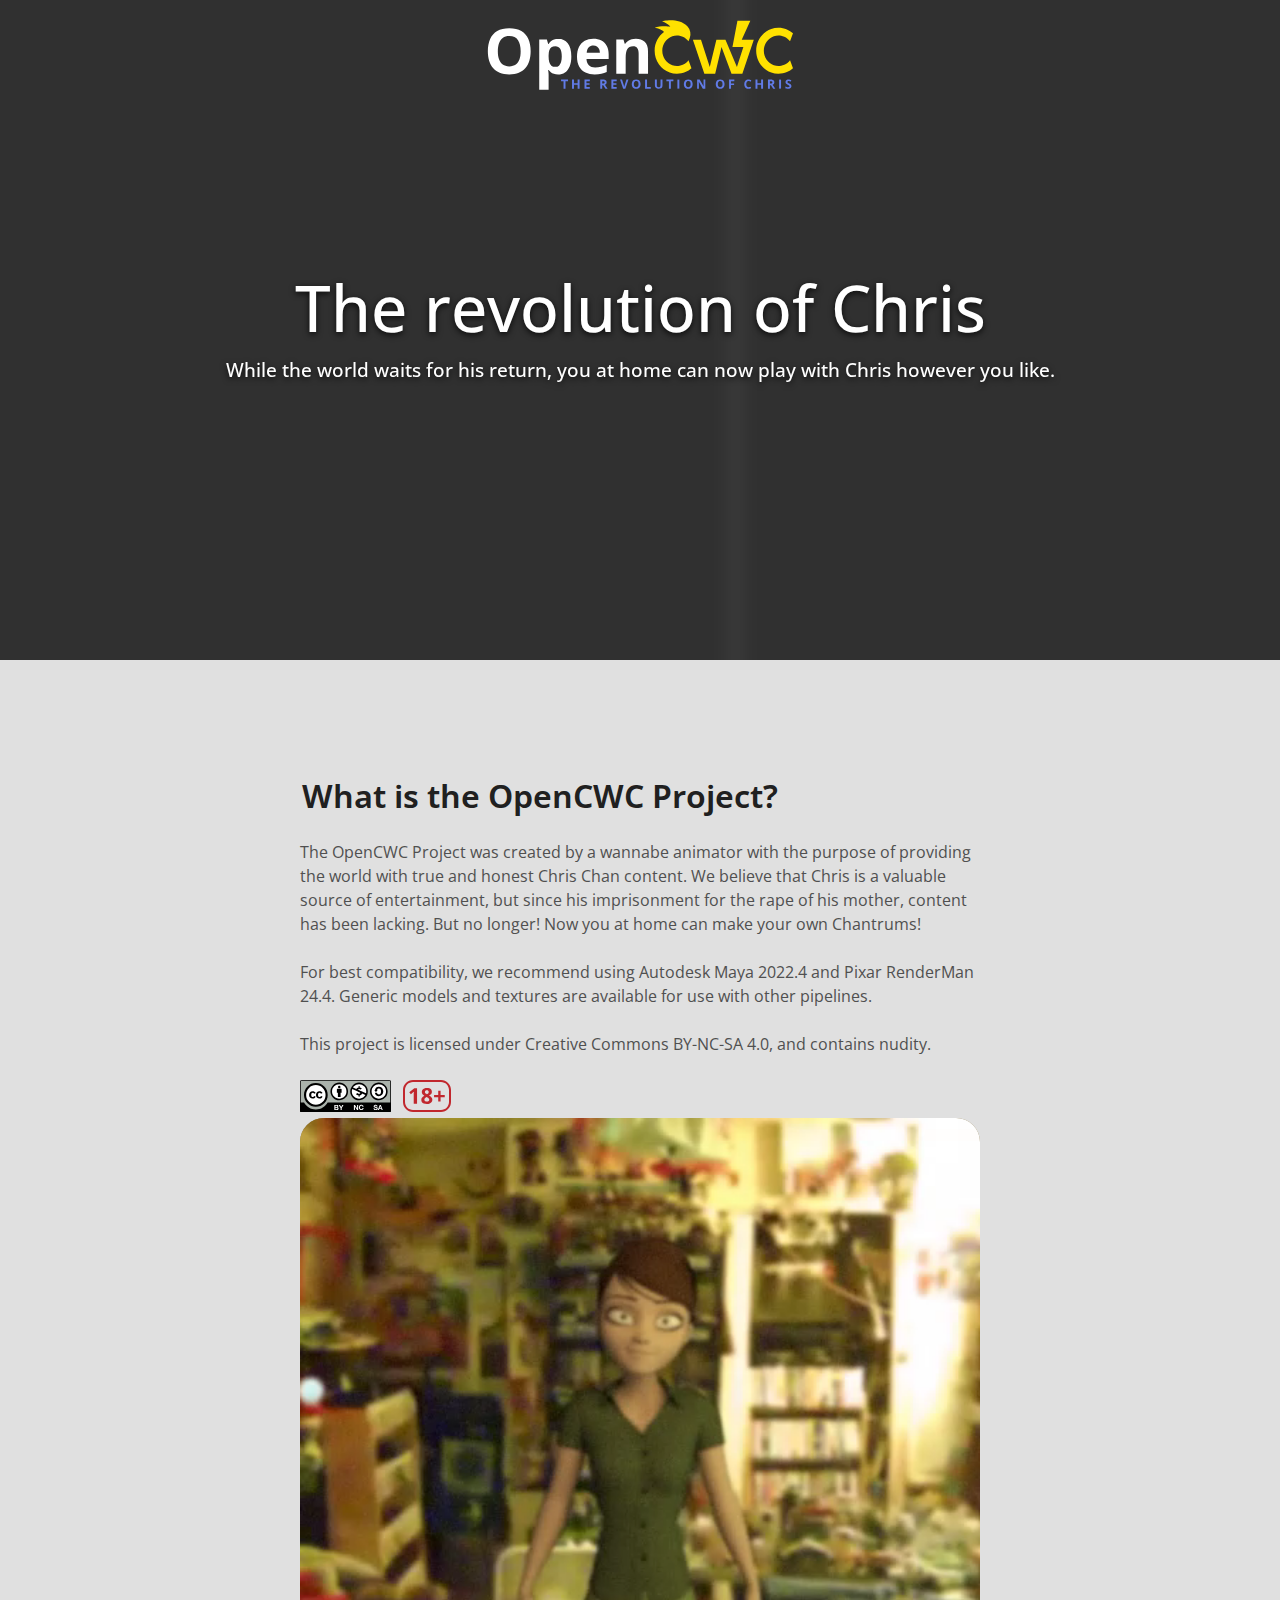
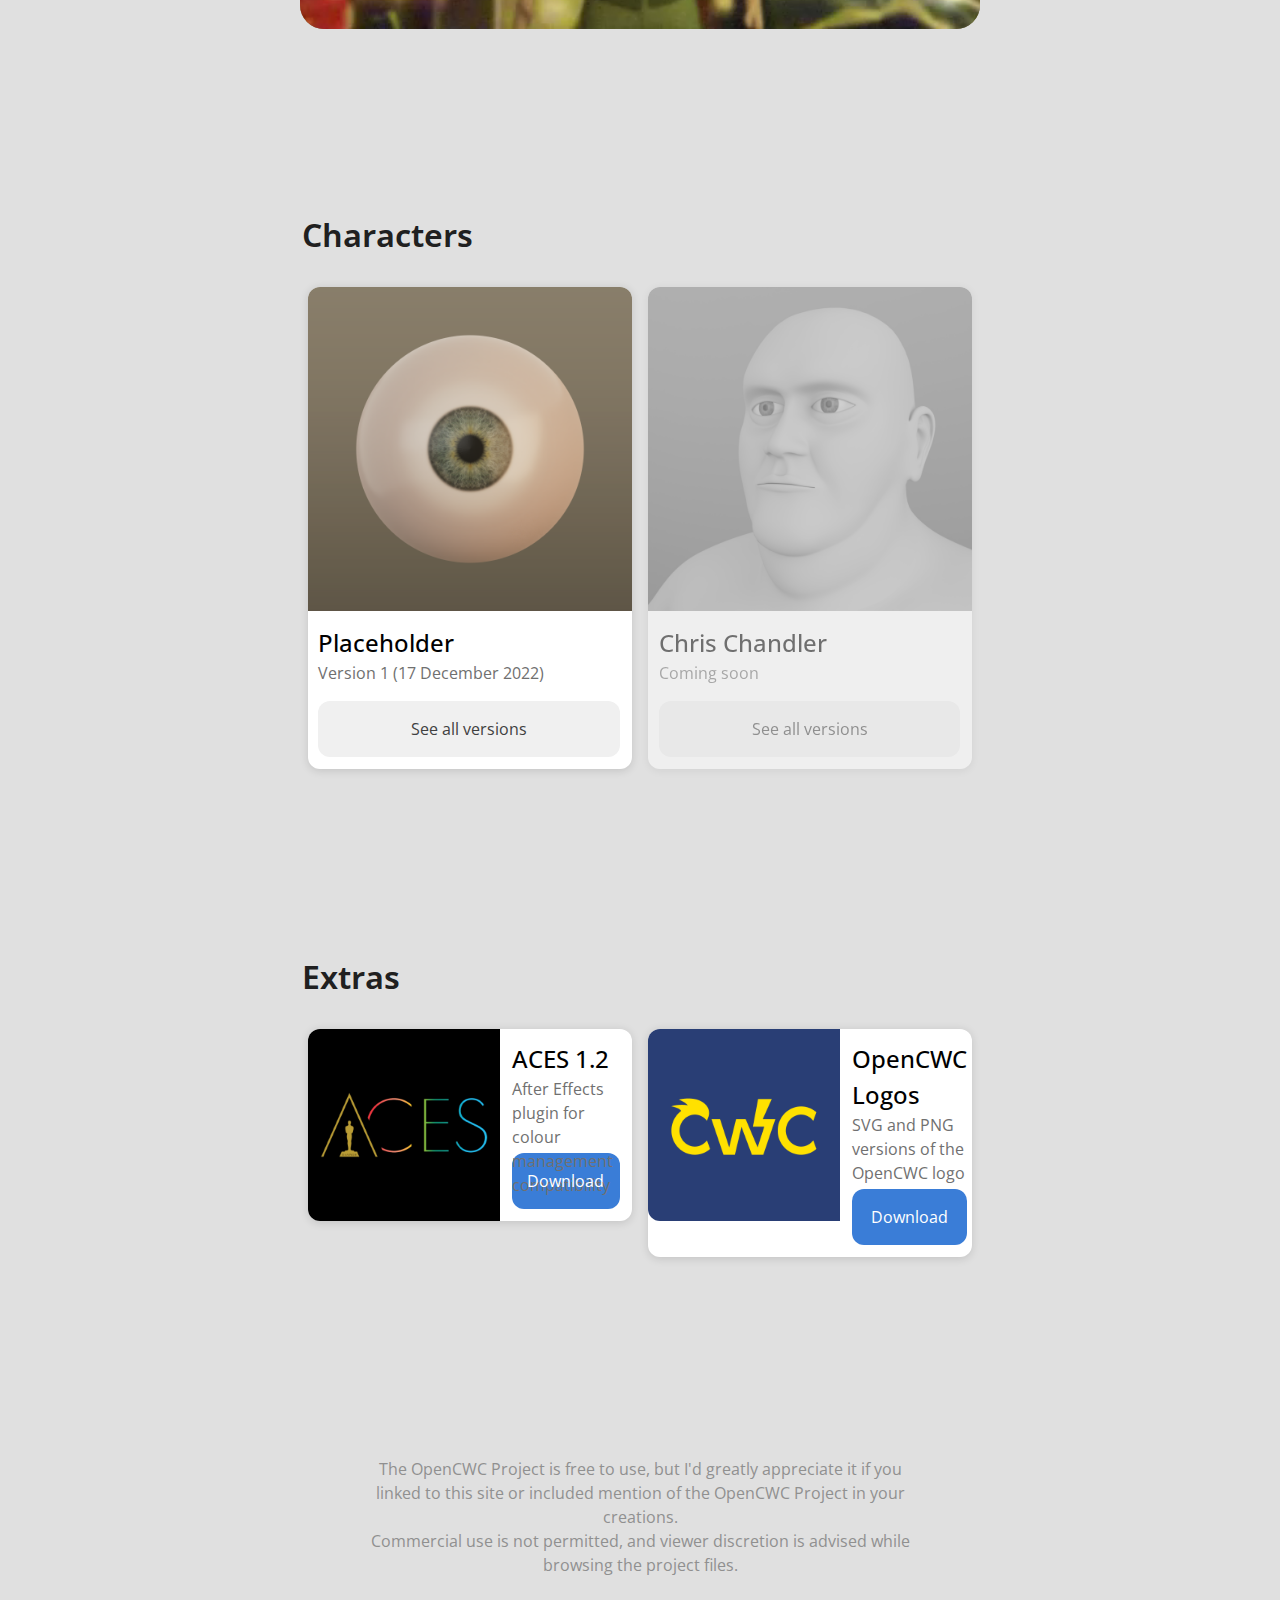
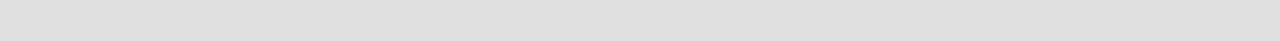
==== index.html @ cc160ec1 "update" ====
<!DOCTYPE html>
<html lang="en">
    <head>
	    <title>OpenCWC: The revolution of Chris</title>
	    <meta charset="utf-8">
	    <meta name="viewport" content="width=device-width, initial-scale=1">
		<link rel="stylesheet" href="styles2.css">
	    <link rel="stylesheet" href="modal.css">
	    <link rel="stylesheet" href="colors.css">
	    <link rel="stylesheet" href="display.css">
	    <script src="scripts.js"></script>
	    <link rel="preconnect" href="https://fonts.googleapis.com">
	    <link rel="preconnect" href="https://fonts.gstatic.com" crossorigin>
	    <link href="https://fonts.googleapis.com/css2?family=Open+Sans:wght@300;400;500;600;650;700&display=swap" rel="stylesheet">
		<link rel="icon" type="image/x-icon" href="favicon3.png">
    </head>
    <body onload="document.body.style.opacity='1', avatar.hidden=false">

		<section id="featureOverlay">
			<div class="topBar">
				<img src="images/logos/opencwc.svg"></img>
				<a class="topBar-link" href="docs/getting-started/introduction.html">
					<span class="topBar-link-text">Documentation</span>
				</a>
				<a class="topBar-socialMedia" href="https://twitter.com/OpenCWC" target="_blank" tabindex="-1">
					<img src="images/logos/twitter.svg"/>
				</a>
			</div>
			<div class="featureOverlay-introText">
				<h1 class="textColor-white" style="text-shadow: 0rem 0.1rem 0.4rem #000000d0;">
					The revolution of Chris
				</h1>
				<h2 class="textColor-white" style="text-shadow: 0rem 0.1rem 0.4rem #000000d0;">
					While the world waits for his return, you at home can now play with Chris however you like.
				</h2>
			</div>
		</section>

		<section id="featureContent">
			<img id="featureContent-video" src="images/banner.gif">
		</section>

		<section class="section">
			<div class="container">
				<h3 class="sectionHeading textColor-black">What is the OpenCWC Project?</h3>
	            <div class="row">
					<div class="column2-60">
						<span>The OpenCWC Project was created by a wannabe animator with the purpose of providing the world with true and honest Chris Chan content. We believe that Chris is a valuable source of entertainment, but since his imprisonment for the rape of his mother, content has been lacking. But no longer! Now you at home can make your own Chantrums!
						<br><br>
						For best compatibility, we recommend using Autodesk Maya 2022.4 and Pixar RenderMan 24.4. Generic models and textures are available for use with other pipelines.
						<br><br>
						This project is licensed under Creative Commons BY-NC-SA 4.0, and contains nudity.
						</span>
						<br><br>
						<img class="bodySVG" src="images/icons/cc.svg"/>
	                    <img class="bodySVG" src="images/icons/restricted.svg"/>
					</div>
					<div class="column2-40">
						<video class="bodyImage" style="background-color: #867446;" width="320" height="240" autoplay muted loop tabindex="-1">
							<source src="images/mery3.mp4" type="video/mp4">
						</video>
					</div>
	            </div>
	        </div>
	    </section>

		<section class="section">
			<div class="container">
				<h3 class="sectionHeading textColor-black">Characters</h3>
	            <div class="row">
					<div class="column4">
						<div class="characterCard">
							<img class="characterCard-image" src="images/characters/placeholder.png"/>
							<div class="characterCard-body">
								<span class="characterCard-title">Placeholder</span>
								<br>
								<span class="characterCard-subtitle">Version 1 (17 December 2022)</span>
								<div class="characterCard-buttonAll" data-bs-toggle="modal" data-bs-target="#modal0">
									<span style="color: #404040;">See all versions</span>
								</div>
							</div>
						</div>
					</div>
					<div class="column4">
						<div class="characterCard disabled greyscale">
							<img class="characterCard-image" src="images/characters/chris.png"/>
							<div class="characterCard-body">
								<span class="characterCard-title">Chris Chandler</span>
								<br>
								<span class="characterCard-subtitle">Coming soon</span>
								<div class="characterCard-buttonAll" data-bs-toggle="modal" data-bs-target="#modal1">
									<span style="color: #404040;">See all versions</span>
								</div>
							</div>
						</div>
					</div>
	            </div>
	        </div>
	    </section>

		<section class="section">
			<div class="container">
				<h3 class="sectionHeading textColor-black">Extras</h3>
	            <div class="row">
					<div class="column2">
						<div class="extraCard" style="margin-bottom: 16px; display: flex;">
							<img class="extraCard-image" src="images/aces.png"/>
							<div class="extraCard-body">
								<span class="extraCard-title">ACES 1.2</span>
								<br>
								<p class="extraCard-subtitle">After Effects plugin for colour management compatibility</p>
								<a href="files/aces.zip" tabindex="-1" style="margin-top: auto; margin-bottom: 0px;">
									<div class="extraCard-buttonDownload">
										<span style="color: #ffffff;">Download</span>
									</div>
								</a>
							</div>
						</div>
					</div>
					<div class="column2">
						<div class="extraCard" style="margin-bottom: 16px; display: flex;">
							<img class="extraCard-image" src="images/cwc.png"/>
							<div class="extraCard-body">
								<span class="extraCard-title">OpenCWC Logos</span>
								<br>
								<p class="extraCard-subtitle">SVG and PNG versions of the OpenCWC logo</p>
								<a href="files/opencwc-branding.zip" tabindex="-1" style="margin-top: auto; margin-bottom: 0px;">
									<div class="extraCard-buttonDownload">
										<span style="color: #ffffff;">Download</span>
									</div>
								</a>
							</div>
						</div>
			        </div>
				</div>
			</div>
	    </section>

		<section class="section">
			<div class="container" style="padding-left: 5rem; padding-right: 5rem; text-align: center;">
				<span class="textColor-grey">The OpenCWC Project is free to use, but I'd greatly appreciate it if you linked to this site or included mention of the OpenCWC Project in your creations.
				<br>
				Commercial use is not permitted, and viewer discretion is advised while browsing the project files.</span>
	        </div>
	    </section>

		<div id="modal0" class="portfolio-modal modal fade">
	        <div class="modal-dialog modal-xl">
	            <div class="modal-content">
	                <div class="modal-body text-center pb-5">
	                    <div class="modal-container" style="width: 100%; display: flex; padding: 0; margin: 0px;">
							<div class="modal-header">
								<div style="height: 5rem; display: flex; padding: 1rem;">
									<h3 class="textColor-black">Placeholder</h3>
									<!--
										<div style="display: flex; float: right; margin-left: 100%; margin-right: 0px;">
											<img src="images/icons/close.svg" style="height: 100%; padding: 0.33rem;">
										</div>
									-->
								</div>
							</div>
							<div class="modal-section">
								<div class="modal-version">
									<div style="display: flex;">
										<span class="modal-versionName">Version 1 (17 December 2022)</span>
										<a class="modal-versionDownload" href="files/placeholder-v1-maya.zip">
											<img class="modal-versionDownload-icon" src="images/icons/maya.svg">
											<span class="modal-versionDownload-text">MAYA</span>
										</a>
										<a class="modal-versionDownload" style="margin-left: 0px;" href="files/placeholder-v1-generic.zip">
											<img class="modal-versionDownload-icon" src="images/icons/objects.svg">
											<span class="modal-versionDownload-text">GENERIC</span>
										</a>
									</div>
									<p class="modal-versionChangelog">- Placeholder for testing purposes</p>
								</div>
	                        </div>
	                    </div>
	                </div>
	            </div>
	        </div>
	    </div>

		<div id="modal1" class="portfolio-modal modal fade">
	        <div class="modal-dialog modal-xl">
	            <div class="modal-content">
	                <div class="modal-body text-center pb-5">
	                    <div class="modal-container" style="width: 100%; display: flex; padding: 0; margin: 0px;">
							<div class="modal-header">
								<div style="height: 5rem; display: flex; padding: 1rem;">
									<h3 class="textColor-black">Chris Chandler</h3>
									<!--
										<div style="display: flex; float: right; margin-left: 100%; margin-right: 0px;">
											<img src="images/icons/close.svg" style="height: 100%; padding: 0.33rem;">
										</div>
									-->
								</div>
							</div>
							<div class="modal-section">
								<div class="modal-version">
									<div style="display: flex;">
										<span class="modal-versionName">Version 3 (24 February 2023)</span>
										<div class="modal-versionDownload">
											<img class="modal-versionDownload-icon" src="images/icons/maya.svg">
											<span class="modal-versionDownload-text">MAYA</span>
										</div>
										<div class="modal-versionDownload" style="margin-left: 0px;">
											<img class="modal-versionDownload-icon" src="images/icons/objects.svg">
											<span class="modal-versionDownload-text">GENERIC</span>
										</div>
									</div>
									<p class="modal-versionChangelog">- More detailed penis rigging</p>
									<p class="modal-versionChangelog">- Added normal map to head</p>
								</div>
								<div class="modal-version">
									<div style="display: flex;">
										<span class="modal-versionName">Version 2 (17 January 2023)</span>
										<div class="modal-versionDownload">
											<img class="modal-versionDownload-icon" src="images/icons/maya.svg">
											<span class="modal-versionDownload-text">MAYA</span>
										</div>
										<div class="modal-versionDownload" style="margin-left: 0px;">
											<img class="modal-versionDownload-icon" src="images/icons/objects.svg">
											<span class="modal-versionDownload-text">GENERIC</span>
										</div>
									</div>
									<p class="modal-versionChangelog">- Improved the appearance of XGen hair</p>
									<p class="modal-versionChangelog">- Added facial hair</p>
								</div>
								<div class="modal-version">
									<div style="display: flex;">
										<span class="modal-versionName">Version 1 (31 December 2022)</span>
										<div class="modal-versionDownload">
											<img class="modal-versionDownload-icon" src="images/icons/maya.svg">
											<span class="modal-versionDownload-text">MAYA</span>
										</div>
										<div class="modal-versionDownload" style="margin-left: 0px;">
											<img class="modal-versionDownload-icon" src="images/icons/objects.svg">
											<span class="modal-versionDownload-text">GENERIC</span>
										</div>
									</div>
									<p class="modal-versionChangelog">- Initial release</p>
								</div>
	                        </div>
	                    </div>
	                </div>
	            </div>
	        </div>
	    </div>

	    <!-- Bootstrap core JS-->
	    <script src="https://cdn.jsdelivr.net/npm/bootstrap@5.1.3/dist/js/bootstrap.bundle.min.js"></script>

    </body>
</html>
---- styles2.css ----
@charset "UTF-8";


/* ---------- Root elements ---------- */

html {
	scroll-behavior: smooth;
	overflow-x: hidden;
}

* {
    font-family: 'Open Sans', sans-serif;
    box-sizing: border-box;
}

body {
    opacity: 100%;
    margin: 0;
    min-width: 360px;
    background-color: #e0e0e0;
    font-family: var(--bs-font-sans-serif);
    font-size: 1rem;
    line-height: 1.5;
    -webkit-text-size-adjust: 100%;
    -webkit-tap-highlight-color: rgba(0, 0, 0, 0);
}

html {
	height: 100%;
	scroll-padding-top: calc(4.5rem - 1px);
}

a {
    color: inherit;
    text-decoration: none;
}

iframe {
	border: 0;
}

p {
	margin-top: 0;
	margin-bottom: 0;
}

img {
    user-select: none;
    pointer-events: none;
}

span {
	color: #505050;
}

h1 {
	margin: 0;
	font-size: 4em;
	font-weight: 500;
}

h2 {
	margin: 0;
	font-size: 1.2em;
	font-weight: 500;
}

h3 {
	margin: 0;
	font-size: 2em;
	font-weight: 650;
}

::selection {
    background: #cdba5760;
}

.container,
.container-fluid {
	width: 100%;
	padding-right: var(--bs-gutter-x, 0.75rem);
	padding-left: var(--bs-gutter-x, 0.75rem);
	margin-right: auto;
	margin-left: auto;
}

.row {
	--bs-gutter-x: 1.5rem;
	--bs-gutter-y: 0;
	display: flex;
	flex-wrap: wrap;
	margin-top: calc(var(--bs-gutter-y) * -1);
	margin-right: calc(var(--bs-gutter-x) * -.10);
	margin-left: calc(var(--bs-gutter-x) * -.10);
}


/* ---------- Colours ---------- */

.textColor-white {
	color: #ffffff;
}

.textColor-grey {
	color: #909090;
}

.textColor-darkGrey {
	color: #505050;
}

.textColor-black {
	color: #202020;
}

.bgColor-darkGrey {
	background-color: #303030;
}


/* ---------- Elements ---------- */

#featureOverlay {
	height: 110px;
	z-index: 10;
	top: 0px;
	display: flex;
	flex-direction: column;
}

.topBar {
	height: 110px;
	z-index: 10;
	display: flex;
}

.topBar-logo {
	height: 110px;
	z-index: 10;
	display: flex;
	transition: all 0.1s ease-out;
}

.topBar-link {
    height: 60px;
	margin: 25px;
	padding: 12px;
	line-height: 36px;
	border-radius: 1rem;
	background-color: #ffe10000;
    user-select: none;
	opacity: 0.5;
	margin-left: auto;
    transition: all 0.1s ease-out;
	display: flex;
}

.topBar-link-text {
	color: #ffffff;
	transition: all 0.1s ease-out;
}

.topBar-link:hover {
	opacity: 1;
	background-color: #ffe10040;
}

.topBar-socialMedia {
    width: 60px;
    height: 60px;
	margin: 25px;
	margin-left: 0px;
	padding: 12px;
	border-radius: 1rem;
	background-color: #ffe10000;
    user-select: none;
	opacity: 0.5;
    transition: all 0.1s ease-out;
	display: flex;
}

.topBar-socialMedia:hover {
	opacity: 1;
	background-color: #ffe10040;
}

.featureOverlay-introText {
	z-index: 10;
	margin-top: 150px;
	text-align: center;
	width: 100%;
	height: 640px;
}

#featureContent {
	width: 100vw;
	height: 550px;
	z-index: -1;
	position: sticky;
	top: 110px;
	display: flex;
	flex-direction: column;
}

#featureContent-video {
	width: 100vw;
	min-width: 150rem;
	align-self: center;
	height: 650px;
	position: absolute;
	overflow: hidden;
	filter: blur(8px);
	transform: scaleX(1.2) scaleY(1.5);
	background-color: #303030;
	background-attachment: fixed;
	background-repeat: no-repeat;
	background-size: cover;
}

.section {
	padding-top: 7rem;
	padding-bottom: 4rem;
	background-color: #e0e0e0;
}

.sectionHeading {
	margin-bottom: 1.25rem;
}

.bodySVG {
	height: 32px;
	margin-right: 8px;
}

.bodyImage {
	margin: 0;
	width: 100%;
	height: auto;
	border-radius: 1.5rem;
}

.characterCard {
	background-color: #ffffff;
	border-radius: 0.75rem;
	box-shadow: 0rem 0.1rem 0.5rem #00000020;
}

.characterCard-image {
	margin: 0;
	width: 100%;
	height: auto;
	border-radius: 0.75rem 0.75rem 0 0;
}

.characterCard-body {
	padding-top: 0.5rem;
	padding-bottom: 0.75rem;
	padding-left: 0.67rem;
	padding-right: 0.75rem;
}

.characterCard-title {
	font-size: 1.5rem;
	color: #000000;
	font-weight: 500;
}

.characterCard-subtitle {
	color: #707070;
	font-weight: 400;
}

.characterCard-buttonAll {
	height: 3.5rem;
	background-color: #f0f0f0;
	border-radius: 0.75rem;
	text-align: center;
	margin-top: 1rem;
	user-select: none;
	cursor: pointer;
	line-height: 3.5rem;
	color: #404040;
	transition: 0.1s ease-out;
}

.characterCard-buttonAll:hover {
	background-color: #cdd8e7;
}

.characterCard-buttonLatest {
	height: 3.5rem;
	background-color: #3a7dd7;
	border-radius: 0.75rem;
	text-align: center;
	user-select: none;
	cursor: pointer;
	line-height: 3.5rem;
	color: #ffffff;
	transition: 0.1s ease-out;
}

.characterCard-buttonLatest:hover {
	background-color: #3068b0;
}















.extraCard {
	background-color: #ffffff;
	border-radius: 0.75rem;
	box-shadow: 0rem 0.1rem 0.5rem #00000020;
}

.extraCard-image {
	margin: 0;
	height: 12rem;
	border-radius: 0.75rem 0 0 0.75rem;
}

.extraCard-body {
	width: 100%;
	padding: 12px;
}

.extraCard-title {
	font-size: 1.5rem;
	color: #000000;
	font-weight: 500;
}

.extraCard-subtitle {
	height: 4.75rem;
	color: #707070;
	font-weight: 400;
	margin-bottom: auto;
}

.extraCard-buttonDownload {
	height: 3.5rem;
	background-color: #3a7dd7;
	border-radius: 0.75rem;
	margin-top: auto;
	margin-bottom: 0px;
	text-align: center;
	user-select: none;
	cursor: pointer;
	line-height: 3.5rem;
	color: #ffffff;
	transition: 0.1s ease-out;
}

.extraCard-buttonDownload:hover {
	background-color: #3068b0;
}











.readingCard {
	display: flex;
	background-color: #ffffff;
	border-radius: 0.75rem;
	box-shadow: 0rem 0.1rem 0.5rem #00000020;
	transition: 0.1s ease-out;
}

.readingCard:hover {
	background-color: #f2f5ff;
}

.readingCard-body {
	width: 100%;
	padding: 12px;
}

.readingCard-title {
	font-size: 1.5rem;
	color: #000000;
	font-weight: 500;
}

.readingCard-subtitle {
	height: 4.75rem;
	color: #707070;
	font-weight: 400;
	margin-bottom: auto;
}

.readingCard-icon {
	margin-top: 3.5rem;
	margin-bottom: 3.5rem;
	height: 5rem;
}











.column2 {
	padding: 8px;
}

.column3 {
	padding: 8px;
}

.column4 {
	padding: 8px;
}

.disabled {
	opacity: 50%;
	pointer-events: none;
	user-select: none;
}

.greyscale {
	filter: saturate(0);
}


/* ---------- Modal ---------- */

.modal-header {
	background-color: #e0e0e0;
	border-radius: 1rem 1rem 0 0;
	display: flex;
	width: 100%;
	height: 5rem;
}

.modal-section {
	background-color: #f0f0f0;
	border-radius: 0 0 1rem 1rem;
	padding: 1rem;
	width: 100%;
}

.modal-version {
	margin-bottom: 2rem;
}

.modal-versionName {
	height: 44px;
	line-height: 44px;
	font-size: 1.25rem;
	color: #000000;
	font-weight: 500;
}

.modal-versionDownload {
	height: 44px;
	padding: 10px 18px 10px 18px;
	margin-left: auto;
	border-radius: 0.5rem;
	transition: all 0.1s ease-out;
	user-select: none;
	cursor: pointer;
	display: flex;
}

.modal-versionDownload:hover {
	background-color: #3470c130;
}

.modal-versionDownload-icon {
	height: 24px;
}

.modal-versionDownload-text {
	color: #3470c1;
	margin-left: 6px;
	font-size: 1.1rem;
	line-height: 24px;
	font-weight: 600;
	padding: auto;
}

.modal-versionChangelog {
	color: #707070;
	font-weight: 400;
	margin-left: 14px;
}





























#topBar {
	height: 110px;
	z-index: 10;
	top: 0px;
	display: flex;
	flex-direction: column;
}

.doc-logo {
	height: 110px;
	z-index: 10;
	display: flex;
	transition: all 0.1s ease-out;
}

.doc-logo:hover {
	background-color: #e3e9ff;
}

.doc-navigation {
	width: 30rem;
	height: 100vh;
	overflow: scroll;
}

.doc-navigation-category {
	font-weight: 500;
	padding: 8px;
	padding-left: 16px;
	padding-right: 16px;
	font-size: 1.4rem;
	margin-top: 24px;
	user-select: none;
}

.doc-navigation-category-divider {
	background-color: #a0a0a0;
	height: 1px;
}

.doc-navigation-page {
	padding: 8px;
	padding-left: 20px;
	margin-left: 12px;
	margin-right: 12px;
	margin-bottom: 2px;
	font-size: 1.2rem;
	border-radius: 0.5rem;
	cursor: pointer;
	user-select: none;
	transition: all 0.1s ease-out;
}

.doc-navigation-page:hover {
	background-color: #e3e9ff;
}

.doc-navigation-pageActive {
	font-weight: 650;
	color: #f00;
	padding: 8px;
	padding-left: 20px;
	margin-left: 12px;
	margin-right: 12px;
	margin-bottom: 2px;
	font-size: 1.2rem;
	border-radius: 0.5rem;
	user-select: none;
}

.doc-content {
	width: calc(100vw - 30rem);
	height: 100vh;
	overflow: scroll;
}

.doc-content-section {
	padding-top: 8rem;
	background-color: #e0e0e0;
}

.doc-content-header1 {
	font-size: 3rem;
	font-weight: 500;
	color: #202020;
}

.doc-content-header2 {
	font-size: 2rem;
	font-weight: 500;
	margin-bottom: 1rem;
	color: #202020;
}

.doc-content-image {
	margin: 0;
	width: 100%;
	height: auto;
	border-radius: 0.75rem;
}
---- modal.css ----
@charset "UTF-8";

.portfolio-modal .btn-close {
	font-size: 2rem;
}

.portfolio-modal .portfolio-modal-title {
	font-size: 2.25rem;
}

.modal {
	position: fixed;
	top: 0;
	left: 0;
	z-index: 1000;
	display: none;
	width: 100%;
	height: 100%;
	overflow-x: hidden;
	overflow-y: auto;
	outline: 0;
}

.modal-dialog {
	position: relative;
	display: inline-block;
	max-width: 1200px;
	margin-top: 3rem;
	margin-bottom: 3rem;
	margin-left: calc(50vw - 600px);
	margin-right: 1rem;
}

.modal.show .modal-dialog {
	transform: none;
}

.modal.modal-static .modal-dialog {
	transform: scale(1.02);
}

.modal-dialog-scrollable {
	height: calc(100% - 1rem);
}

.modal-dialog-scrollable .modal-content {
	max-height: 100%;
	overflow: hidden;
}

.modal-dialog-scrollable .modal-body {
	overflow-y: auto;
}

.modal-dialog-centered {
	display: flex;
	align-items: center;
	min-height: calc(100% - 1rem);
}

.modal-content {
	position: relative;
	display: flex;
	flex-direction: column;
	min-height: calc(100vh - 6rem);;
	width: 100%;
	background-color: #f0f0f0;
	background-clip: padding-box;
	border-radius: 1rem;
	box-shadow: 0rem 0.2rem 1rem #00000040;
	outline: 0;
}

.modal-backdrop {
	position: fixed;
	top: 0;
	left: 0;
	z-index: 900;
	width: 100vw;
	height: 100vh;
	background-color: #d2d6e0;
}

.modal-backdrop.fade {
	opacity: 0;
}

.modal-backdrop.show {
	opacity: 0.75;
}

.modal-title {
	margin-bottom: 0;
	line-height: 1.5;
}

.modal-body {
	position: relative;
	flex: 1 1 auto;
}

.fade {
	transition: opacity 0.15s ease-out;
}

.fade:not(.show) {
	opacity: 0;
}

.btn-close {
	margin-left: auto;
	width: 3rem;
	height: 3rem;
	color: #000;
	border: 0;
	border-radius: 0.67rem;
	opacity: 0.5;
	transition: all 0.1s ease-out;
}

.btn-close:hover {
	background-color: #00000030;
	color: #000;
	text-decoration: none;
	cursor: pointer;
}

.btn-close:focus {
	outline: 0;
	box-shadow: 0 0 0 0.25rem rgba(26, 188, 156, 0.25);
	opacity: 1;
}

.btn-close:disabled, .btn-close.disabled {
	pointer-events: none;
	-webkit-user-select: none;
	-moz-user-select: none;
	-ms-user-select: none;
	user-select: none;
	opacity: 0.25;
}

.btn-primary {
	color: #fff;
	background-color: #1abc9c;
	border-color: #1abc9c;
}

.btn-primary:hover {
	color: #fff;
	background-color: #16a085;
	border-color: #15967d;
}

.btn {
	display: inline-block;
	font-weight: 400;
	line-height: 1.5;
	color: #212529;
	text-align: center;
	text-decoration: none;
	vertical-align: middle;
	cursor: pointer;
	-webkit-user-select: none;
	-moz-user-select: none;
	-ms-user-select: none;
	user-select: none;
	background-color: transparent;
	border: 0.125rem solid transparent;
	padding: 0.375rem 0.75rem;
	font-size: 1rem;
	border-radius: 0.5rem;
	transition: color 0.15s ease-in-out, background-color 0.15s ease-in-out, border-color 0.15s ease-in-out, box-shadow 0.15s ease-in-out;
}
---- display.css ----
@charset "UTF-8";


/* ---------- Mobile view ---------- */

@media (max-width: 699.99px) {
    .container {
        max-width: 500px;
    }

	.column-blog {
		flex: 0 0 auto;
        width: 100%;
	}

    .column1 {
        flex: 0 0 auto;
        width: 100%;
    }

	.column1-about {
        flex: 0 0 auto;
        width: 100%;
		margin-left: 0%;
		margin-right: 0%;
    }

	.column2 {
        flex: 0 0 auto;
        width: 100%;
    }

	.column2-60 {
        flex: 0 0 auto;
        width: 100%;
    }

	.column2-40 {
        flex: 0 0 auto;
        width: 100%;
    }

	.column2-wiki1 {
        flex: 0 0 auto;
        width: 0px;
		display: none;
    }

	.column2-wiki2 {
        flex: 0 0 auto;
        width: 100%;
    }

    .column3 {
        flex: 0 0 auto;
        width: 100%;
    }

	.column4 {
	    flex: 0 0 auto;
	    width: 100%;
	}

	.column4-block {
		width: 8rem;
		height: 8rem;
        border-radius: 1rem;
	}

	.column5 {
	    flex: 0 0 auto;
	    width: 50%;
	}

	.column-sketches {
		display: flex;
		justify-content: center;
	    flex: 0 0 auto;
		margin: 4px;
	    width: 100%;
	}
}


/* ---------- Tablet view ---------- */

@media (min-width: 700px) {
    .container {
        max-width: 700px;
    }

	.column-blog {
		flex: 0 0 auto;
		margin-left: 0;
		margin-right: 0;
		padding-left: 0.5rem;
		padding-right: 0.5rem;
        width: 50%;
	}

    .column1 {
        flex: 0 0 auto;
        width: 100%;
    }

	.column1-about {
        flex: 0 0 auto;
        width: 60%;
		margin-left: 20%;
		margin-right: 20%;
    }

    .column2 {
        flex: 0 0 auto;
        width: 50%;
    }

	.column2-60 {
        flex: 0 0 auto;
        width: 100%;
    }

	.column2-40 {
        flex: 0 0 auto;
        width: 100%;
    }

	.column2-wiki1 {
        flex: 0 0 auto;
        width: 250px;
		display: block;
    }

	.column2-wiki2 {
        flex: 0 0 auto;
        width: auto;
    }

    .column3 {
        flex: 0 0 auto;
        width: 50%;
    }

	.column4 {
	    flex: 0 0 auto;
	    width: 50%;
	}

	.column4-block {
		width: 11rem;
		height: 11rem;
        border-radius: 1rem;
	}

	.column5 {
	    flex: 0 0 auto;
	    width: 33.33%;
	}

	.column-sketches {
	    flex: 0 0 auto;
	    width: 33%;
	}
}


/* ---------- Desktop view ---------- */

@media (min-width: 1420px) {
    .container {
        max-width: 1420px;
    }

    .column1 {
        flex: 0 0 auto;
        width: 100%;
    }

	.column1-about {
        flex: 0 0 auto;
        width: 60%;
		margin-left: 20%;
		margin-right: 20%;
    }

    .column2 {
        flex: 0 0 auto;
        width: 50%;
    }

	.column2-60 {
        flex: 0 0 auto;
        width: 60%;
		padding-right: 2rem;
    }

	.column2-40 {
        flex: 0 0 auto;
        width: 40%;
		padding-right: 2rem;
    }

	.column2-25 {
        flex: 0 0 auto;
        width: 25%;
		padding-right: 2rem;
    }

	.column2-wiki1 {
        flex: 0 0 auto;
        width: 250px;
		display: block;
		padding-right: 2rem;
    }

	.column2-wiki2 {
        flex: 0 0 auto;
        width: auto;
		padding-right: 2rem;
    }

	.columnCyberthugA {
	    flex: 0 0 auto;
	    width: 30%;
	}

    .columnCyberthugA-image {
        width: 24rem;
        height: 24rem;
        border-radius: 1.5rem;
    }

	.columnCyberthugB {
	    flex: 0 0 auto;
	    width: 70%;
        margin-top: 0rem;
	}

    .column3 {
        flex: 0 0 auto;
        width: 33.33%;
    }

	.column4 {
	    flex: 0 0 auto;
	    width: 25%;
	}

	.column5 {
	    flex: 0 0 auto;
	    width: 20%;
	}

	.column4-block {
		width: 13rem;
		height: 13rem;
        border-radius: 1rem;
	}

	.column-sketches {
	    flex: 0 0 auto;
	    width: 16.66%;
	}
}


/* ---------- Mobile navigation bar ---------- */
@media (max-width: 1189.99px) {
	.navbarLinksDivider {
		display: none;
	}

	.navbarLinks-other {
		display: none;
		width: 48px !important;
	}

	.navbarLinks-active {
		display: none;
		width: 48px !important;
	}

	.navbarLinks-text {
		display: none;
		opacity: 0%;
	}

	.socialMediaNavbar {
		display: none;
	}
}

/* ---------- Desktop navigation bar ---------- */
@media (min-width: 1190px) {
	.navbarLinks {
		display: inherit !important;
	}

	.navbarLinksDivider {
		display: inherit;
	}

	.socialMediaNavbar {
		display: inherit;
	}
}

/* ---------- Narrow modal ---------- */
@media (min-width: 840px) {
	.newmodal-section1 {
		border-radius: 1.5rem 1.5rem 0 0;
	}

	.newmodal-section2 {
		border-radius: 0 0 1.5rem 1.5rem;
	}

	.modal-dialog {
		max-width: 800px;
		margin-left: calc(50vw - 400px);
		display: block;
		flex-direction: column;
	}

	.modal-container {
		flex-direction: column;
	}
}

/* ---------- Really narrow modal ---------- */
@media (max-width: 839.99px) {
	.newmodal-section1 {
		width: inherit;
	}

	.newmodal-section2 {
		width: inherit;
	}

	.newmodal-images {
		background-color: #00000000;
	}

	.newmodal-images-feature {
		border-radius: 1rem;
	}

	.newmodal-images-gallery {
		display: none;
	}

	.modal-dialog {
		width: calc(100vw - 20px);
		margin-left: 0;
		padding: 8px !important;
		margin: 10px !important;
		display: block;
		flex-direction: column;
	}

	.modal {
		width: 100%;
	}
}
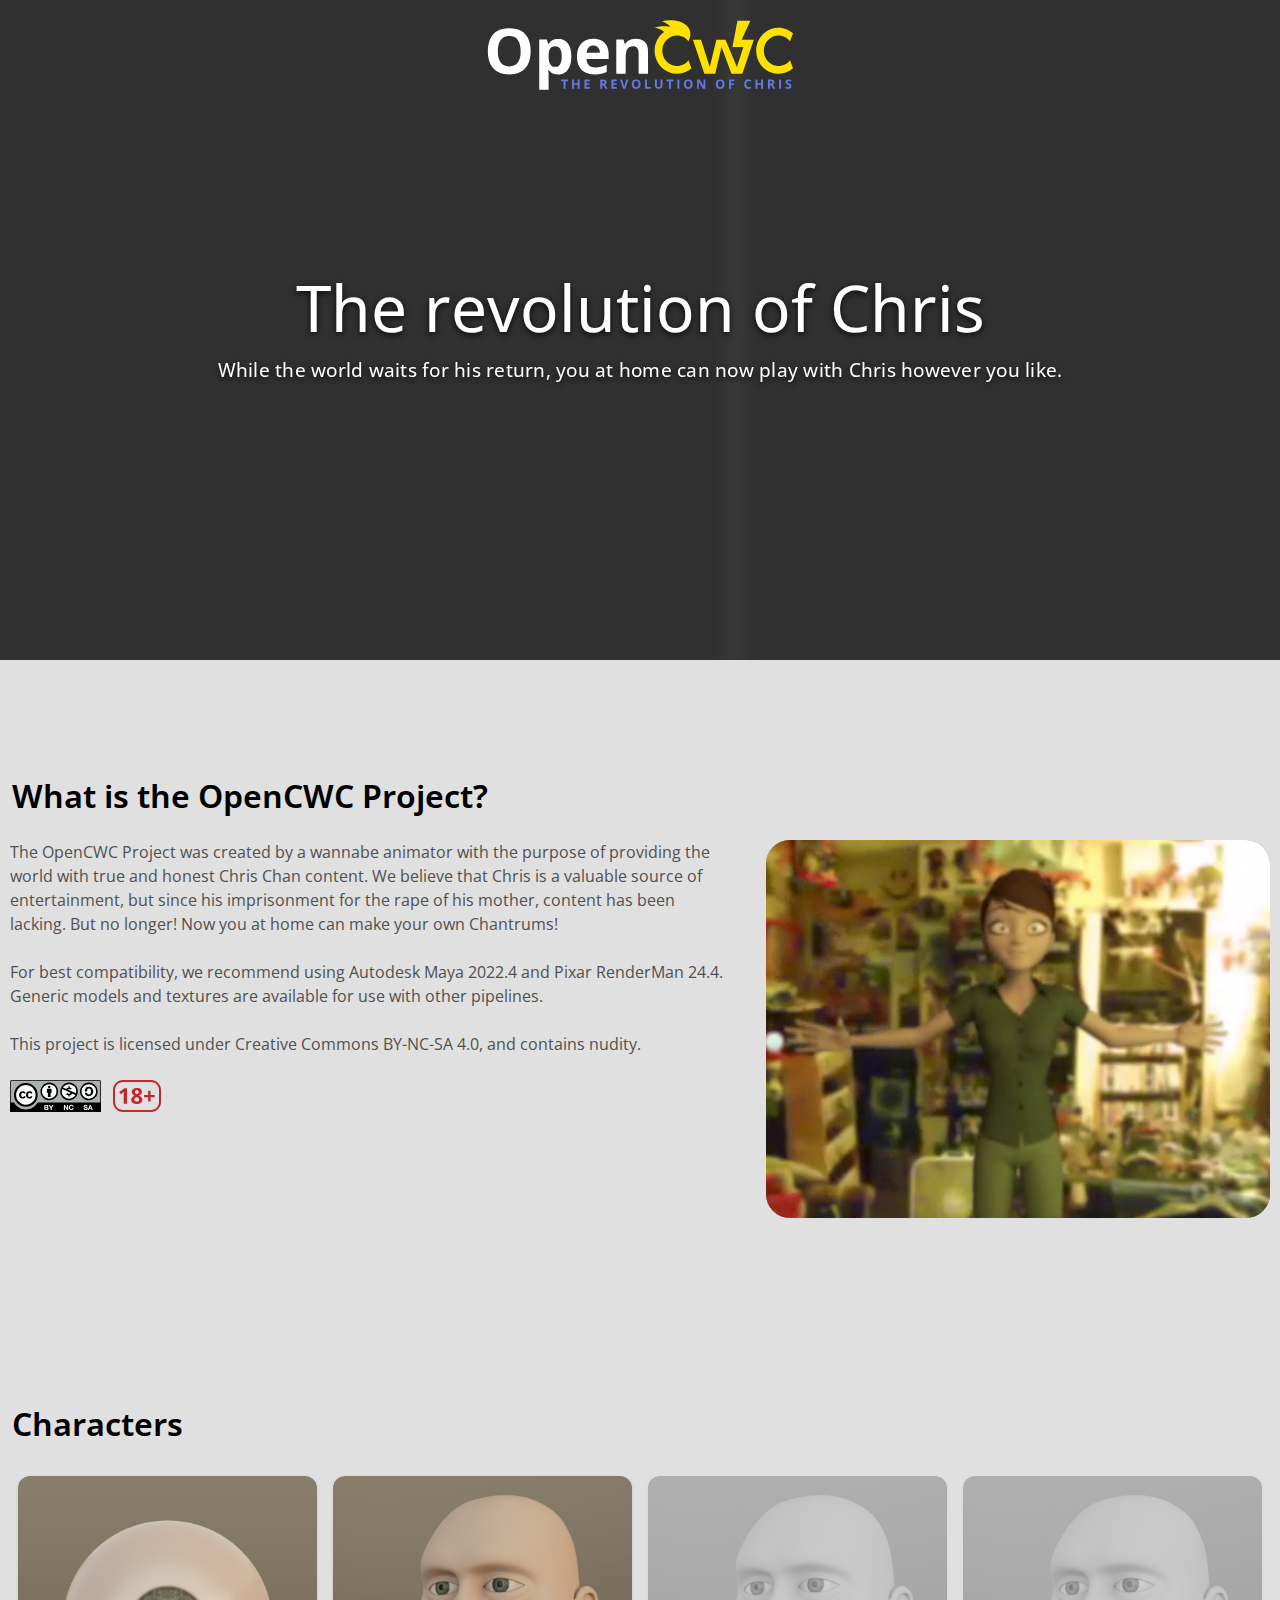
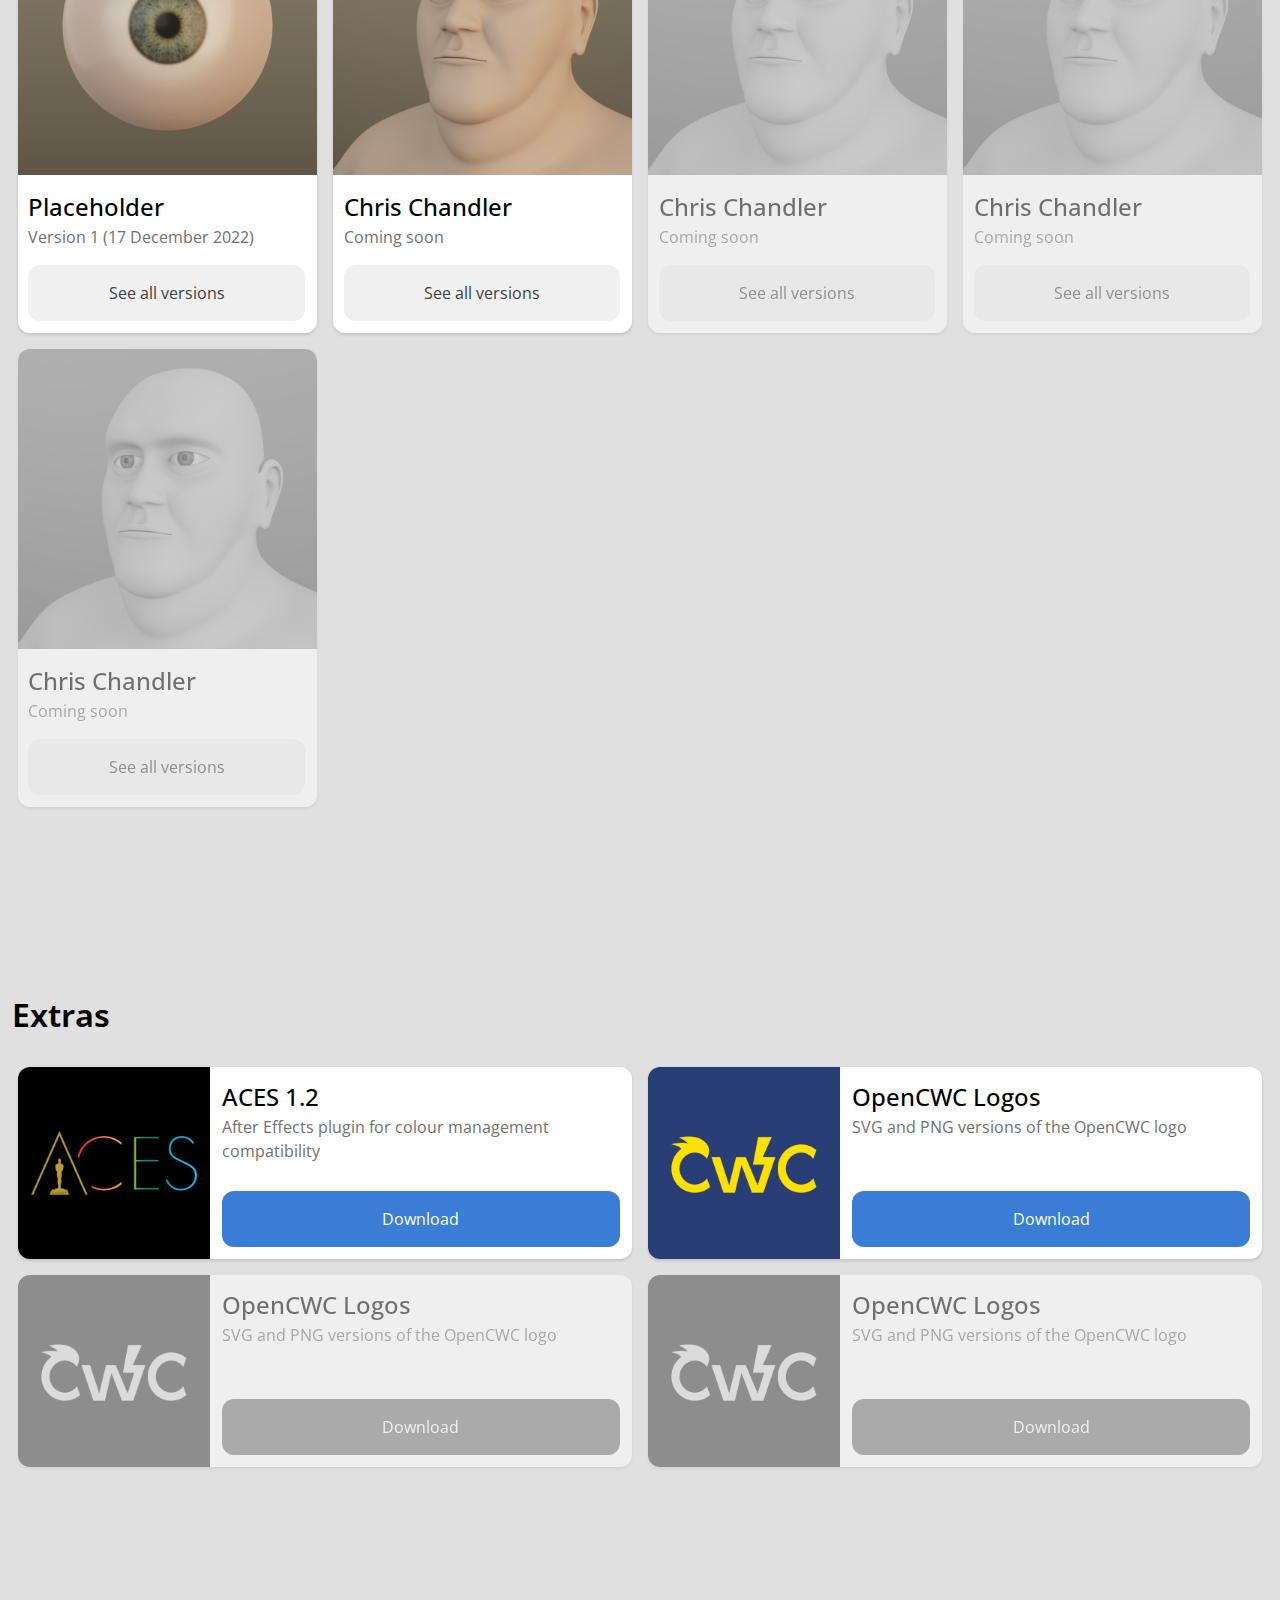
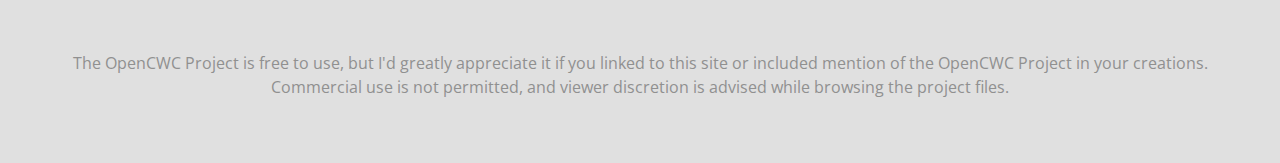
==== commit 7f1653d5: "update" ====
--- a/index.html
+++ b/index.html
@@ -7,11 +7,11 @@
 		<link rel="stylesheet" href="styles2.css">
 	    <link rel="stylesheet" href="modal.css">
 	    <link rel="stylesheet" href="colors.css">
-	    <link rel="stylesheet" href="display.css">
+	    <link rel="stylesheet" href="display2.css">
 	    <script src="scripts.js"></script>
 	    <link rel="preconnect" href="https://fonts.googleapis.com">
 	    <link rel="preconnect" href="https://fonts.gstatic.com" crossorigin>
-	    <link href="https://fonts.googleapis.com/css2?family=Open+Sans:wght@300;400;500;600;650;700&display=swap" rel="stylesheet">
+	    <link href="https://fonts.googleapis.com/css2?family=Open+Sans:wght@300;400;450;500;600;650;700&display=swap" rel="stylesheet">
 		<link rel="icon" type="image/x-icon" href="favicon3.png">
     </head>
     <body onload="document.body.style.opacity='1', avatar.hidden=false">
@@ -27,12 +27,8 @@
 				</a>
 			</div>
 			<div class="featureOverlay-introText">
-				<h1 class="textColor-white" style="text-shadow: 0rem 0.1rem 0.4rem #000000d0;">
-					The revolution of Chris
-				</h1>
-				<h2 class="textColor-white" style="text-shadow: 0rem 0.1rem 0.4rem #000000d0;">
-					While the world waits for his return, you at home can now play with Chris however you like.
-				</h2>
+				<h1>The revolution of Chris</h1>
+				<h2 style="letter-spacing: 0.25px; padding-left: 2rem; padding-right: 2rem;">While the world waits for his return, you at home can now play with Chris however you like.</h2>
 			</div>
 		</section>
 
@@ -74,8 +70,21 @@
 							<div class="characterCard-body">
 								<span class="characterCard-title">Placeholder</span>
 								<br>
-								<span class="characterCard-subtitle">Version 1 (17 December 2022)</span>
+								<p class="characterCard-subtitle">Version 1 (17 December 2022)</p>
 								<div class="characterCard-buttonAll" data-bs-toggle="modal" data-bs-target="#modal0">
+									<span style="color: #404040;">See all versions</span>
+								</div>
+							</div>
+						</div>
+					</div>
+					<div class="column4">
+						<div class="characterCard">
+							<img class="characterCard-image" src="images/characters/chris.png"/>
+							<div class="characterCard-body">
+								<span class="characterCard-title">Chris Chandler</span>
+								<br>
+								<p class="characterCard-subtitle">Coming soon</p>
+								<div class="characterCard-buttonAll" data-bs-toggle="modal" data-bs-target="#modal1">
 									<span style="color: #404040;">See all versions</span>
 								</div>
 							</div>
@@ -87,7 +96,33 @@
 							<div class="characterCard-body">
 								<span class="characterCard-title">Chris Chandler</span>
 								<br>
-								<span class="characterCard-subtitle">Coming soon</span>
+								<p class="characterCard-subtitle">Coming soon</p>
+								<div class="characterCard-buttonAll" data-bs-toggle="modal" data-bs-target="#modal1">
+									<span style="color: #404040;">See all versions</span>
+								</div>
+							</div>
+						</div>
+					</div>
+					<div class="column4">
+						<div class="characterCard disabled greyscale">
+							<img class="characterCard-image" src="images/characters/chris.png"/>
+							<div class="characterCard-body">
+								<span class="characterCard-title">Chris Chandler</span>
+								<br>
+								<p class="characterCard-subtitle">Coming soon</p>
+								<div class="characterCard-buttonAll" data-bs-toggle="modal" data-bs-target="#modal1">
+									<span style="color: #404040;">See all versions</span>
+								</div>
+							</div>
+						</div>
+					</div>
+					<div class="column4">
+						<div class="characterCard disabled greyscale">
+							<img class="characterCard-image" src="images/characters/chris.png"/>
+							<div class="characterCard-body">
+								<span class="characterCard-title">Chris Chandler</span>
+								<br>
+								<p class="characterCard-subtitle">Coming soon</p>
 								<div class="characterCard-buttonAll" data-bs-toggle="modal" data-bs-target="#modal1">
 									<span style="color: #404040;">See all versions</span>
 								</div>
@@ -103,7 +138,7 @@
 				<h3 class="sectionHeading textColor-black">Extras</h3>
 	            <div class="row">
 					<div class="column2">
-						<div class="extraCard" style="margin-bottom: 16px; display: flex;">
+						<div class="extraCard" style="display: flex;">
 							<img class="extraCard-image" src="images/aces.png"/>
 							<div class="extraCard-body">
 								<span class="extraCard-title">ACES 1.2</span>
@@ -118,7 +153,7 @@
 						</div>
 					</div>
 					<div class="column2">
-						<div class="extraCard" style="margin-bottom: 16px; display: flex;">
+						<div class="extraCard" style="display: flex;">
 							<img class="extraCard-image" src="images/cwc.png"/>
 							<div class="extraCard-body">
 								<span class="extraCard-title">OpenCWC Logos</span>
@@ -132,13 +167,43 @@
 							</div>
 						</div>
 			        </div>
+					<div class="column2 disabled greyscale">
+						<div class="extraCard" style="display: flex;">
+							<img class="extraCard-image" src="images/cwc.png"/>
+							<div class="extraCard-body">
+								<span class="extraCard-title">OpenCWC Logos</span>
+								<br>
+								<p class="extraCard-subtitle">SVG and PNG versions of the OpenCWC logo</p>
+								<a href="files/opencwc-branding.zip" tabindex="-1" style="margin-top: auto; margin-bottom: 0px;">
+									<div class="extraCard-buttonDownload">
+										<span style="color: #ffffff;">Download</span>
+									</div>
+								</a>
+							</div>
+						</div>
+			        </div>
+					<div class="column2 disabled greyscale">
+						<div class="extraCard" style="display: flex;">
+							<img class="extraCard-image" src="images/cwc.png"/>
+							<div class="extraCard-body">
+								<span class="extraCard-title">OpenCWC Logos</span>
+								<br>
+								<p class="extraCard-subtitle">SVG and PNG versions of the OpenCWC logo</p>
+								<a href="files/opencwc-branding.zip" tabindex="-1" style="margin-top: auto; margin-bottom: 0px;">
+									<div class="extraCard-buttonDownload">
+										<span style="color: #ffffff;">Download</span>
+									</div>
+								</a>
+							</div>
+						</div>
+			        </div>
 				</div>
 			</div>
 	    </section>
 
 		<section class="section">
-			<div class="container" style="padding-left: 5rem; padding-right: 5rem; text-align: center;">
-				<span class="textColor-grey">The OpenCWC Project is free to use, but I'd greatly appreciate it if you linked to this site or included mention of the OpenCWC Project in your creations.
+			<div class="container" style="text-align: center;">
+				<span style="color: #909090;">The OpenCWC Project is free to use, but I'd greatly appreciate it if you linked to this site or included mention of the OpenCWC Project in your creations.
 				<br>
 				Commercial use is not permitted, and viewer discretion is advised while browsing the project files.</span>
 	        </div>
@@ -212,6 +277,7 @@
 									<p class="modal-versionChangelog">- More detailed penis rigging</p>
 									<p class="modal-versionChangelog">- Added normal map to head</p>
 								</div>
+								<div class="divider"></div>
 								<div class="modal-version">
 									<div style="display: flex;">
 										<span class="modal-versionName">Version 2 (17 January 2023)</span>
@@ -227,6 +293,7 @@
 									<p class="modal-versionChangelog">- Improved the appearance of XGen hair</p>
 									<p class="modal-versionChangelog">- Added facial hair</p>
 								</div>
+								<div class="divider"></div>
 								<div class="modal-version">
 									<div style="display: flex;">
 										<span class="modal-versionName">Version 1 (31 December 2022)</span>
--- a/styles2.css
+++ b/styles2.css
@@ -15,6 +15,7 @@
 
 body {
     opacity: 100%;
+	overflow-x: hidden;
     margin: 0;
     min-width: 360px;
     background-color: #e0e0e0;
@@ -56,13 +57,13 @@
 h1 {
 	margin: 0;
 	font-size: 4em;
-	font-weight: 500;
+	font-weight: 450;
 }
 
 h2 {
 	margin: 0;
 	font-size: 1.2em;
-	font-weight: 500;
+	font-weight: 450;
 }
 
 h3 {
@@ -77,6 +78,7 @@
 
 .container,
 .container-fluid {
+	max-width: 1420px;
 	width: 100%;
 	padding-right: var(--bs-gutter-x, 0.75rem);
 	padding-left: var(--bs-gutter-x, 0.75rem);
@@ -97,23 +99,23 @@
 
 /* ---------- Colours ---------- */
 
-.textColor-white {
+.txt-white {
 	color: #ffffff;
 }
 
-.textColor-grey {
+.txt-grey {
 	color: #909090;
 }
 
-.textColor-darkGrey {
+.txt-darkGrey {
 	color: #505050;
 }
 
-.textColor-black {
+.txt-black {
 	color: #202020;
 }
 
-.bgColor-darkGrey {
+.bg-darkGrey {
 	background-color: #303030;
 }
 
@@ -185,6 +187,8 @@
 }
 
 .featureOverlay-introText {
+	color: #ffffff;
+	text-shadow: 0rem 0.1rem 0.4rem #000000d0;
 	z-index: 10;
 	margin-top: 150px;
 	text-align: center;
@@ -217,6 +221,12 @@
 	background-size: cover;
 }
 
+.divider {
+	background-color: #c0c0c0;
+	height: 1px;
+	margin-bottom: 1.5rem;
+}
+
 .section {
 	padding-top: 7rem;
 	padding-bottom: 4rem;
@@ -242,7 +252,7 @@
 .characterCard {
 	background-color: #ffffff;
 	border-radius: 0.75rem;
-	box-shadow: 0rem 0.1rem 0.5rem #00000020;
+	box-shadow: 0rem 0.1rem 0.2rem #00000020;
 }
 
 .characterCard-image {
@@ -287,22 +297,6 @@
 	background-color: #cdd8e7;
 }
 
-.characterCard-buttonLatest {
-	height: 3.5rem;
-	background-color: #3a7dd7;
-	border-radius: 0.75rem;
-	text-align: center;
-	user-select: none;
-	cursor: pointer;
-	line-height: 3.5rem;
-	color: #ffffff;
-	transition: 0.1s ease-out;
-}
-
-.characterCard-buttonLatest:hover {
-	background-color: #3068b0;
-}
-
 
 
 
@@ -320,7 +314,7 @@
 .extraCard {
 	background-color: #ffffff;
 	border-radius: 0.75rem;
-	box-shadow: 0rem 0.1rem 0.5rem #00000020;
+	box-shadow: 0rem 0.1rem 0.2rem #00000020;
 }
 
 .extraCard-image {
@@ -422,15 +416,30 @@
 
 
 .column2 {
+	width: 50%;
 	padding: 8px;
+	flex: 0 0 auto;
 }
 
 .column3 {
+	width: 33.33%;
 	padding: 8px;
+	flex: 0 0 auto;
 }
 
 .column4 {
+	width: 25%;
 	padding: 8px;
+	flex: 0 0 auto;
+}
+
+.column2-60 {
+	width: 60%;
+	padding-right: 2rem;
+}
+
+.column2-40 {
+	width: 40%;
 }
 
 .disabled {
--- a/modal.css
+++ b/modal.css
@@ -29,6 +29,11 @@
 	margin-bottom: 3rem;
 	margin-left: calc(50vw - 600px);
 	margin-right: 1rem;
+
+	max-width: 800px;
+	margin-left: calc(50vw - 400px);
+	display: block;
+	flex-direction: column;
 }
 
 .modal.show .modal-dialog {
@@ -56,6 +61,10 @@
 	display: flex;
 	align-items: center;
 	min-height: calc(100% - 1rem);
+}
+
+.modal-container {
+	flex-direction: column;
 }
 
 .modal-content {
--- a/display2.css
+++ b/display2.css
@@ -0,0 +1,183 @@
+@charset "UTF-8";
+
+
+/* ---------- Mobile view ---------- */
+
+@media (max-width: 1000px) {
+	h1 {
+		font-size: 2.2em;
+	}
+
+	h2 {
+		font-size: 0.9em;
+	}
+
+	.sectionHeading {
+		font-size: 1.75rem;
+	}
+
+	#featureOverlay {
+		height: 50px;
+		z-index: 10;
+		top: 0px;
+		display: flex;
+		flex-direction: column;
+	}
+
+	.featureOverlay-introText {
+		margin-top: 80px;
+	}
+
+	#featureContent {
+		height: 300px;
+	}
+
+	#topBar {
+		height: 70px;
+	}
+
+	.topBar {
+		height: 70px;
+	}
+
+	.topBar-link {
+	    height: 60px;
+		margin: 5px;
+		margin-left: auto;
+	}
+
+	.topBar-socialMedia {
+	    height: 60px;
+		margin: 5px;
+		margin-left: 0px;
+	}
+
+	.column2 {
+		width: 100%;
+	}
+
+	.column3 {
+		width: 100%;
+	}
+
+	.column4 {
+		width: 100%;
+	}
+
+	.column2-60 {
+		width: 100%;
+		padding-right: 0rem;
+	}
+
+	.column2-40 {
+		width: 0%;
+	}
+
+	.section {
+		padding-top: 4rem;
+		padding-bottom: 2rem;
+	}
+
+	.characterCard {
+		display: flex;
+		background-color: #ffffff;
+		border-radius: 0.75rem;
+		box-shadow: 0rem 0.1rem 0.2rem #00000020;
+	}
+
+	.characterCard-image {
+		margin: 0;
+		width: 12rem;
+		height: 12rem;
+		border-radius: 0.75rem 0 0 0.75rem;
+	}
+
+	.characterCard-body {
+		width: 100%;
+		padding: 12px;
+	}
+
+	.characterCard-title {
+		font-size: 1.5rem;
+		color: #000000;
+		font-weight: 500;
+	}
+
+	.characterCard-subtitle {
+		color: #707070;
+		font-weight: 400;
+		height: 4.75rem;
+		margin-bottom: auto;
+	}
+
+	.characterCard-buttonAll {
+		height: 3.5rem;
+		background-color: #f0f0f0;
+		border-radius: 0.75rem;
+		text-align: center;
+		margin-top: auto;
+		margin-bottom: 0px;
+		user-select: none;
+		cursor: pointer;
+		line-height: 3.5rem;
+		color: #404040;
+		transition: 0.1s ease-out;
+	}
+
+	.characterCard-buttonAll:hover {
+		background-color: #cdd8e7;
+	}
+}
+
+
+
+
+
+
+.extraCard {
+	background-color: #ffffff;
+	border-radius: 0.75rem;
+	box-shadow: 0rem 0.1rem 0.2rem #00000020;
+}
+
+.extraCard-image {
+	margin: 0;
+	height: 12rem;
+	border-radius: 0.75rem 0 0 0.75rem;
+}
+
+.extraCard-body {
+	width: 100%;
+	padding: 12px;
+}
+
+.extraCard-title {
+	font-size: 1.5rem;
+	color: #000000;
+	font-weight: 500;
+}
+
+.extraCard-subtitle {
+	height: 4.75rem;
+	color: #707070;
+	font-weight: 400;
+	margin-bottom: auto;
+}
+
+.extraCard-buttonDownload {
+	height: 3.5rem;
+	background-color: #3a7dd7;
+	border-radius: 0.75rem;
+	margin-top: auto;
+	margin-bottom: 0px;
+	text-align: center;
+	user-select: none;
+	cursor: pointer;
+	line-height: 3.5rem;
+	color: #ffffff;
+	transition: 0.1s ease-out;
+}
+
+.extraCard-buttonDownload:hover {
+	background-color: #3068b0;
+}
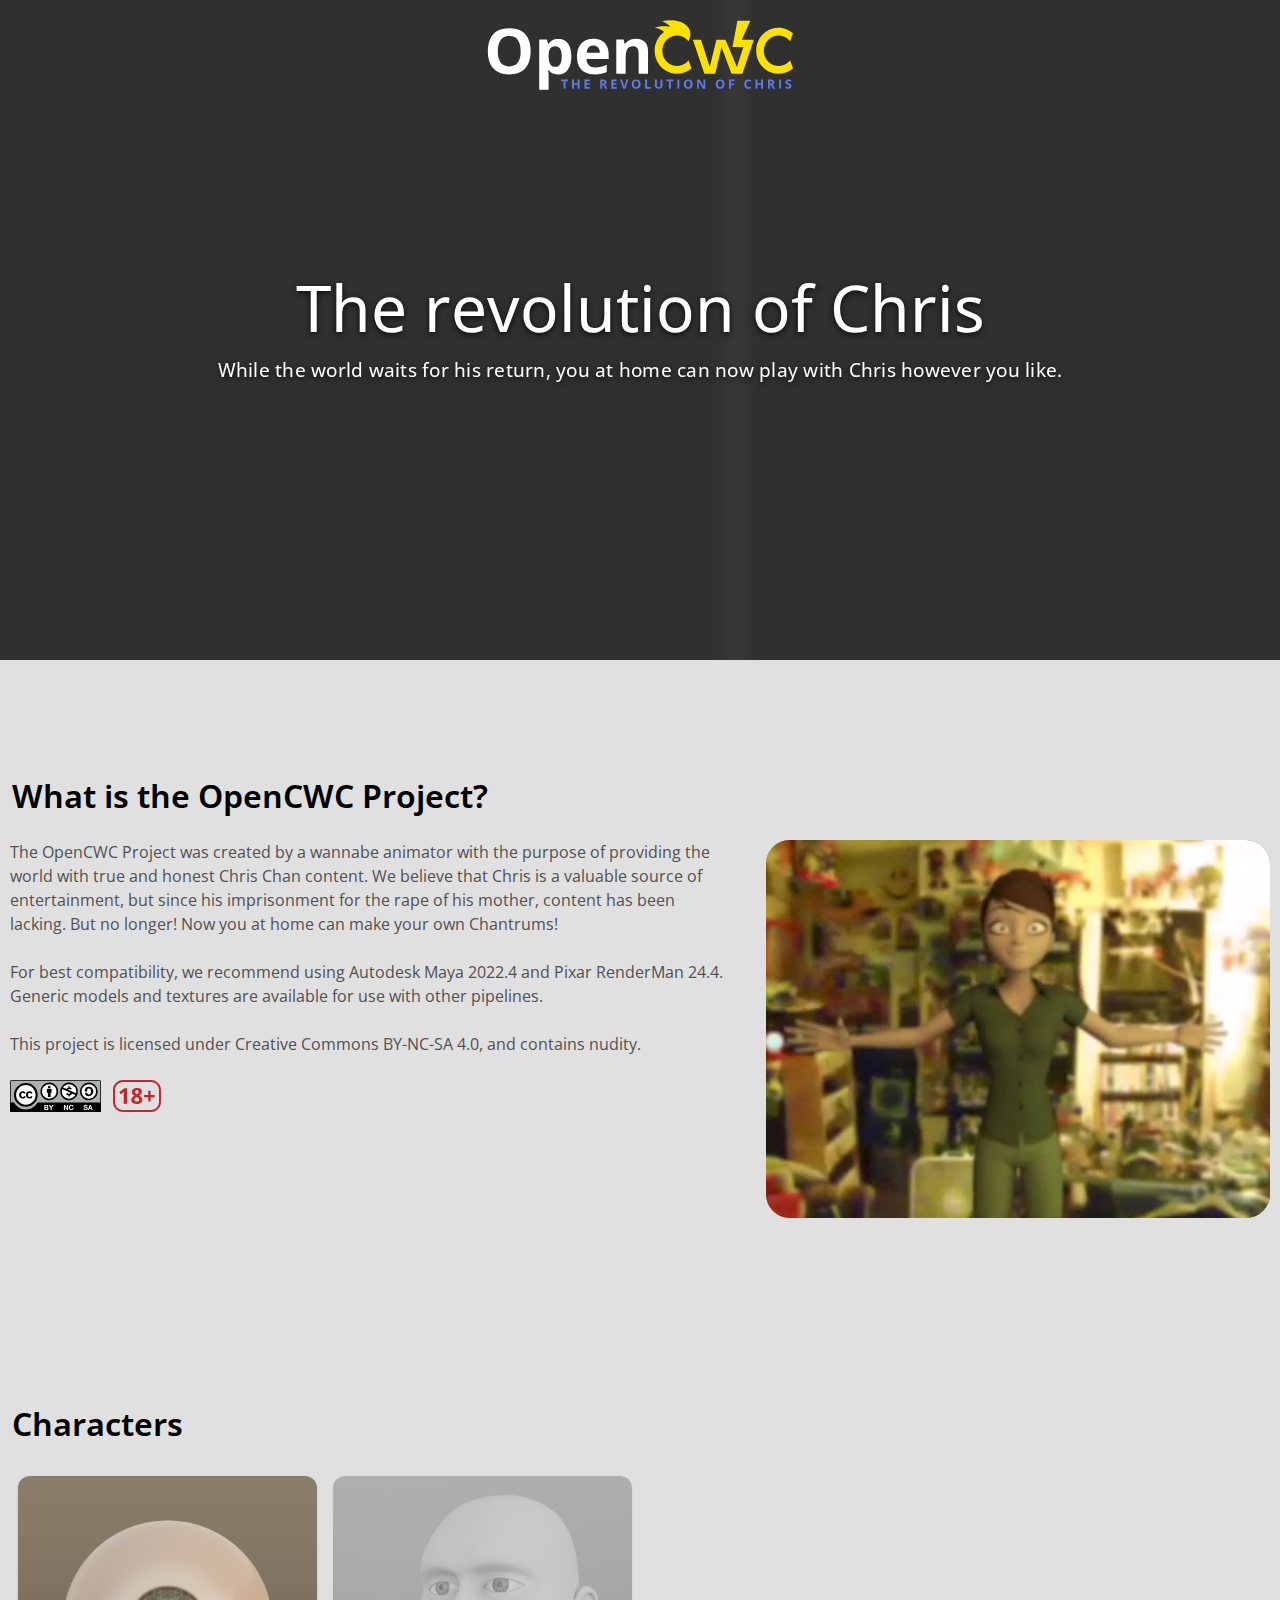
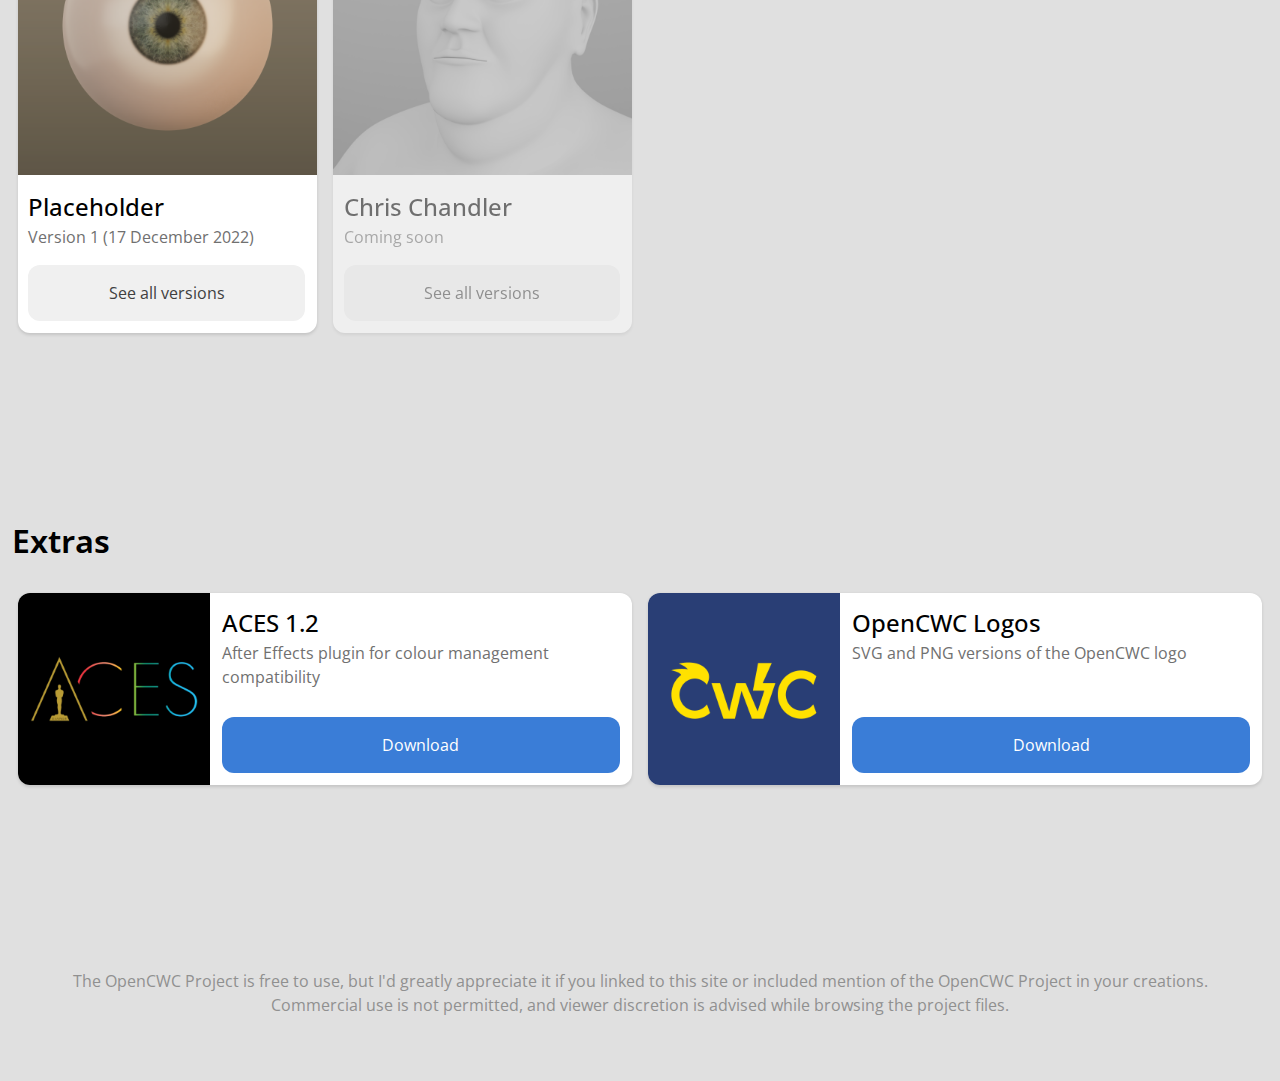
==== commit 6e9b671b: "update" ====
--- a/index.html
+++ b/index.html
@@ -78,45 +78,6 @@
 						</div>
 					</div>
 					<div class="column4">
-						<div class="characterCard">
-							<img class="characterCard-image" src="images/characters/chris.png"/>
-							<div class="characterCard-body">
-								<span class="characterCard-title">Chris Chandler</span>
-								<br>
-								<p class="characterCard-subtitle">Coming soon</p>
-								<div class="characterCard-buttonAll" data-bs-toggle="modal" data-bs-target="#modal1">
-									<span style="color: #404040;">See all versions</span>
-								</div>
-							</div>
-						</div>
-					</div>
-					<div class="column4">
-						<div class="characterCard disabled greyscale">
-							<img class="characterCard-image" src="images/characters/chris.png"/>
-							<div class="characterCard-body">
-								<span class="characterCard-title">Chris Chandler</span>
-								<br>
-								<p class="characterCard-subtitle">Coming soon</p>
-								<div class="characterCard-buttonAll" data-bs-toggle="modal" data-bs-target="#modal1">
-									<span style="color: #404040;">See all versions</span>
-								</div>
-							</div>
-						</div>
-					</div>
-					<div class="column4">
-						<div class="characterCard disabled greyscale">
-							<img class="characterCard-image" src="images/characters/chris.png"/>
-							<div class="characterCard-body">
-								<span class="characterCard-title">Chris Chandler</span>
-								<br>
-								<p class="characterCard-subtitle">Coming soon</p>
-								<div class="characterCard-buttonAll" data-bs-toggle="modal" data-bs-target="#modal1">
-									<span style="color: #404040;">See all versions</span>
-								</div>
-							</div>
-						</div>
-					</div>
-					<div class="column4">
 						<div class="characterCard disabled greyscale">
 							<img class="characterCard-image" src="images/characters/chris.png"/>
 							<div class="characterCard-body">
@@ -153,36 +114,6 @@
 						</div>
 					</div>
 					<div class="column2">
-						<div class="extraCard" style="display: flex;">
-							<img class="extraCard-image" src="images/cwc.png"/>
-							<div class="extraCard-body">
-								<span class="extraCard-title">OpenCWC Logos</span>
-								<br>
-								<p class="extraCard-subtitle">SVG and PNG versions of the OpenCWC logo</p>
-								<a href="files/opencwc-branding.zip" tabindex="-1" style="margin-top: auto; margin-bottom: 0px;">
-									<div class="extraCard-buttonDownload">
-										<span style="color: #ffffff;">Download</span>
-									</div>
-								</a>
-							</div>
-						</div>
-			        </div>
-					<div class="column2 disabled greyscale">
-						<div class="extraCard" style="display: flex;">
-							<img class="extraCard-image" src="images/cwc.png"/>
-							<div class="extraCard-body">
-								<span class="extraCard-title">OpenCWC Logos</span>
-								<br>
-								<p class="extraCard-subtitle">SVG and PNG versions of the OpenCWC logo</p>
-								<a href="files/opencwc-branding.zip" tabindex="-1" style="margin-top: auto; margin-bottom: 0px;">
-									<div class="extraCard-buttonDownload">
-										<span style="color: #ffffff;">Download</span>
-									</div>
-								</a>
-							</div>
-						</div>
-			        </div>
-					<div class="column2 disabled greyscale">
 						<div class="extraCard" style="display: flex;">
 							<img class="extraCard-image" src="images/cwc.png"/>
 							<div class="extraCard-body">
--- a/display2.css
+++ b/display2.css
@@ -30,6 +30,12 @@
 
 	#featureContent {
 		height: 300px;
+	}
+
+	#featureContent-video {
+		height: 275px;
+		min-width: 80rem;
+		top: -65px;
 	}
 
 	#topBar {
@@ -74,8 +80,8 @@
 	}
 
 	.section {
-		padding-top: 4rem;
-		padding-bottom: 2rem;
+		padding-top: 3rem;
+		padding-bottom: 1rem;
 	}
 
 	.characterCard {
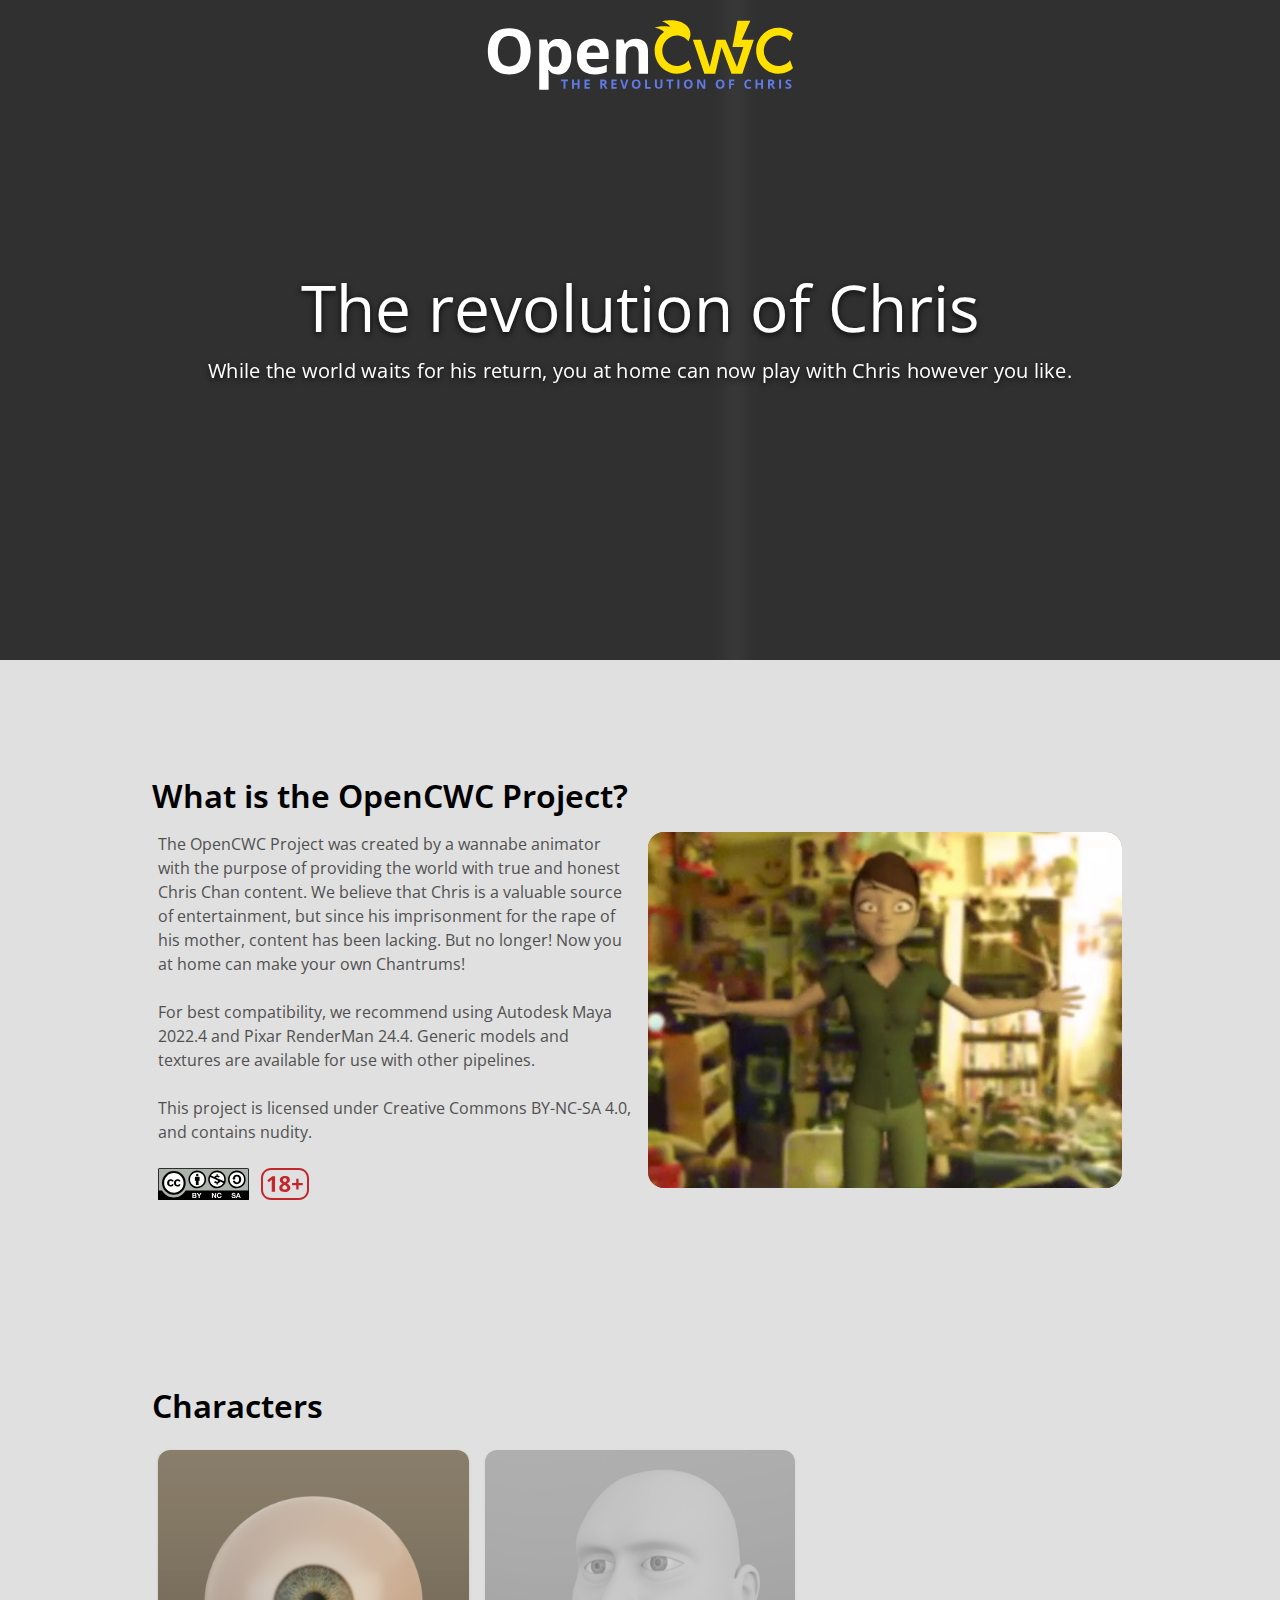
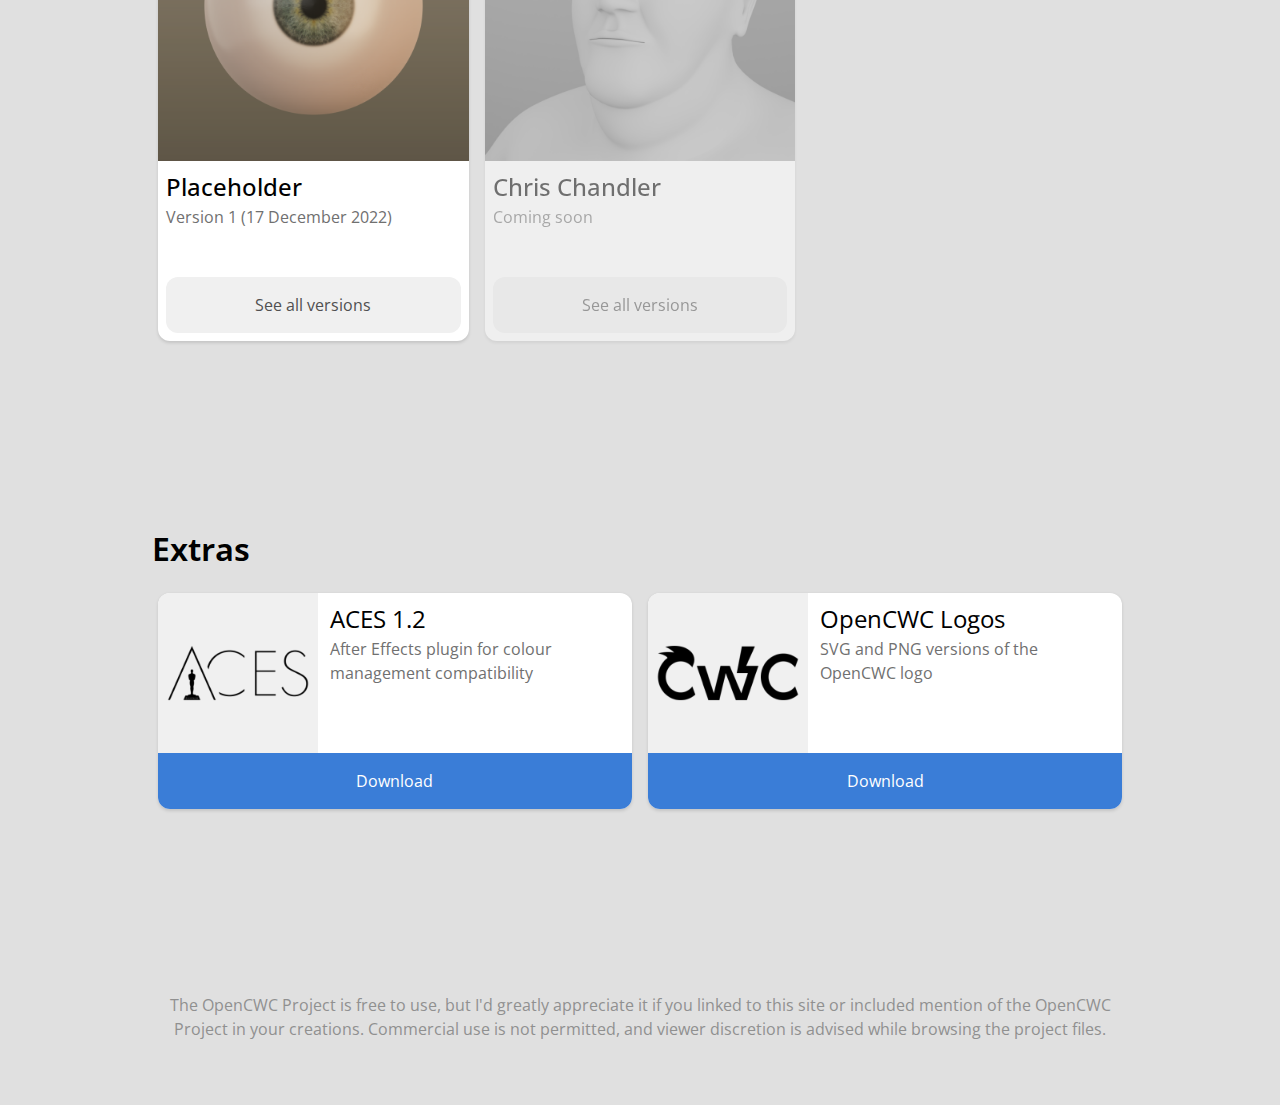
==== commit 89c880a9: "update" ====
--- a/index.html
+++ b/index.html
@@ -16,19 +16,19 @@
     </head>
     <body onload="document.body.style.opacity='1', avatar.hidden=false">
 
-		<section id="featureOverlay">
-			<div class="topBar">
+		<section id="feature">
+			<div id="featureBar">
 				<img src="images/logos/opencwc.svg"></img>
-				<a class="topBar-link" href="docs/getting-started/introduction.html">
-					<span class="topBar-link-text">Documentation</span>
+				<a class="featureBar-link" href="docs/getting-started/introduction.html">
+					<h5 style="color: #ffffff;">Documentation</h5>
 				</a>
-				<a class="topBar-socialMedia" href="https://twitter.com/OpenCWC" target="_blank" tabindex="-1">
+				<a class="featureBar-twitter" href="https://twitter.com/OpenCWC" target="_blank" tabindex="-1">
 					<img src="images/logos/twitter.svg"/>
 				</a>
 			</div>
-			<div class="featureOverlay-introText">
-				<h1>The revolution of Chris</h1>
-				<h2 style="letter-spacing: 0.25px; padding-left: 2rem; padding-right: 2rem;">While the world waits for his return, you at home can now play with Chris however you like.</h2>
+			<div class="featureText">
+				<h1 style="color: #ffffff;">The revolution of Chris</h1>
+				<h2 style="color: #ffffff; letter-spacing: 0.25px; padding-left: 2rem; padding-right: 2rem;">While the world waits for his return, you at home can now play with Chris however you like.</h2>
 			</div>
 		</section>
 
@@ -38,20 +38,21 @@
 
 		<section class="section">
 			<div class="container">
-				<h3 class="sectionHeading textColor-black">What is the OpenCWC Project?</h3>
+				<h3 class="sectionHeading">What is the OpenCWC Project?</h3>
 	            <div class="row">
-					<div class="column2-60">
-						<span>The OpenCWC Project was created by a wannabe animator with the purpose of providing the world with true and honest Chris Chan content. We believe that Chris is a valuable source of entertainment, but since his imprisonment for the rape of his mother, content has been lacking. But no longer! Now you at home can make your own Chantrums!
-						<br><br>
-						For best compatibility, we recommend using Autodesk Maya 2022.4 and Pixar RenderMan 24.4. Generic models and textures are available for use with other pipelines.
-						<br><br>
-						This project is licensed under Creative Commons BY-NC-SA 4.0, and contains nudity.
-						</span>
-						<br><br>
+					<div class="column2-paragraph">
+						<h5>
+							The OpenCWC Project was created by a wannabe animator with the purpose of providing the world with true and honest Chris Chan content. We believe that Chris is a valuable source of entertainment, but since his imprisonment for the rape of his mother, content has been lacking. But no longer! Now you at home can make your own Chantrums!
+							<br><br>
+							For best compatibility, we recommend using Autodesk Maya 2022.4 and Pixar RenderMan 24.4. Generic models and textures are available for use with other pipelines.
+							<br><br>
+							This project is licensed under Creative Commons BY-NC-SA 4.0, and contains nudity.
+						</h5>
+						<br>
 						<img class="bodySVG" src="images/icons/cc.svg"/>
 	                    <img class="bodySVG" src="images/icons/restricted.svg"/>
 					</div>
-					<div class="column2-40">
+					<div class="column2-media">
 						<video class="bodyImage" style="background-color: #867446;" width="320" height="240" autoplay muted loop tabindex="-1">
 							<source src="images/mery3.mp4" type="video/mp4">
 						</video>
@@ -62,31 +63,33 @@
 
 		<section class="section">
 			<div class="container">
-				<h3 class="sectionHeading textColor-black">Characters</h3>
+				<h3 class="sectionHeading">Characters</h3>
 	            <div class="row">
 					<div class="column4">
 						<div class="characterCard">
-							<img class="characterCard-image" src="images/characters/placeholder.png"/>
 							<div class="characterCard-body">
-								<span class="characterCard-title">Placeholder</span>
-								<br>
-								<p class="characterCard-subtitle">Version 1 (17 December 2022)</p>
-								<div class="characterCard-buttonAll" data-bs-toggle="modal" data-bs-target="#modal0">
-									<span style="color: #404040;">See all versions</span>
-								</div>
+								<img class="characterCard-image" src="images/characters/placeholder.png"/>
+								<div class="characterCard-description">
+									<h4 class="characterCard-title">Placeholder</h4>
+									<h5 class="characterCard-subtitle">Version 1 (17 December 2022)</h5>
+								</div>
+							</div>
+							<div class="characterCard-button" data-bs-toggle="modal" data-bs-target="#modal0">
+								<h5>See all versions</h5>
 							</div>
 						</div>
 					</div>
 					<div class="column4">
 						<div class="characterCard disabled greyscale">
-							<img class="characterCard-image" src="images/characters/chris.png"/>
 							<div class="characterCard-body">
-								<span class="characterCard-title">Chris Chandler</span>
-								<br>
-								<p class="characterCard-subtitle">Coming soon</p>
-								<div class="characterCard-buttonAll" data-bs-toggle="modal" data-bs-target="#modal1">
-									<span style="color: #404040;">See all versions</span>
-								</div>
+								<img class="characterCard-image" src="images/characters/chris.png"/>
+								<div class="characterCard-description">
+									<h4 class="characterCard-title">Chris Chandler</h4>
+									<h5 class="characterCard-subtitle">Coming soon</h5>
+								</div>
+							</div>
+							<div class="characterCard-button" data-bs-toggle="modal" data-bs-target="#modal1">
+								<h5>See all versions</h5>
 							</div>
 						</div>
 					</div>
@@ -96,63 +99,59 @@
 
 		<section class="section">
 			<div class="container">
-				<h3 class="sectionHeading textColor-black">Extras</h3>
+				<h3 class="sectionHeading">Extras</h3>
 	            <div class="row">
 					<div class="column2">
-						<div class="extraCard" style="display: flex;">
-							<img class="extraCard-image" src="images/aces.png"/>
+						<div class="extraCard">
 							<div class="extraCard-body">
-								<span class="extraCard-title">ACES 1.2</span>
-								<br>
-								<p class="extraCard-subtitle">After Effects plugin for colour management compatibility</p>
-								<a href="files/aces.zip" tabindex="-1" style="margin-top: auto; margin-bottom: 0px;">
-									<div class="extraCard-buttonDownload">
-										<span style="color: #ffffff;">Download</span>
-									</div>
-								</a>
-							</div>
+								<img class="extraCard-image" src="images/aces.png"/>
+								<div class="extraCard-description">
+									<h4 class="extraCard-title">ACES 1.2</h4>
+									<h5 class="extraCard-subtitle">After Effects plugin for colour management compatibility</h5>
+								</div>
+							</div>
+							<a href="files/aces.zip" tabindex="-1" style="margin-top: auto; margin-bottom: 0px;">
+								<div class="extraCard-button">
+									<h5 style="color: #ffffff;">Download</h5>
+								</div>
+							</a>
 						</div>
 					</div>
 					<div class="column2">
-						<div class="extraCard" style="display: flex;">
-							<img class="extraCard-image" src="images/cwc.png"/>
+						<div class="extraCard">
 							<div class="extraCard-body">
-								<span class="extraCard-title">OpenCWC Logos</span>
-								<br>
-								<p class="extraCard-subtitle">SVG and PNG versions of the OpenCWC logo</p>
-								<a href="files/opencwc-branding.zip" tabindex="-1" style="margin-top: auto; margin-bottom: 0px;">
-									<div class="extraCard-buttonDownload">
-										<span style="color: #ffffff;">Download</span>
-									</div>
-								</a>
-							</div>
-						</div>
-			        </div>
+								<img class="extraCard-image" src="images/cwc.png"/>
+								<div class="extraCard-description">
+									<h4 class="extraCard-title">OpenCWC Logos</h4>
+									<h5 class="extraCard-subtitle">SVG and PNG versions of the OpenCWC logo</h5>
+								</div>
+							</div>
+							<a href="files/opencwc-branding.zip" tabindex="-1" style="margin-top: auto; margin-bottom: 0px;">
+								<div class="extraCard-button">
+									<h5 style="color: #ffffff;">Download</h5>
+								</div>
+							</a>
+						</div>
+					</div>
 				</div>
 			</div>
 	    </section>
 
 		<section class="section">
-			<div class="container" style="text-align: center;">
-				<span style="color: #909090;">The OpenCWC Project is free to use, but I'd greatly appreciate it if you linked to this site or included mention of the OpenCWC Project in your creations.
-				<br>
-				Commercial use is not permitted, and viewer discretion is advised while browsing the project files.</span>
+			<div class="container" style="text-align: center; max-width: 70rem;">
+				<h5 style="color: #909090;">The OpenCWC Project is free to use, but I'd greatly appreciate it if you linked to this site or included mention of the OpenCWC Project in your creations. Commercial use is not permitted, and viewer discretion is advised while browsing the project files.</h5>
 	        </div>
 	    </section>
 
 		<div id="modal0" class="portfolio-modal modal fade">
 	        <div class="modal-dialog modal-xl">
 	            <div class="modal-content">
-	                <div class="modal-body text-center pb-5">
-	                    <div class="modal-container" style="width: 100%; display: flex; padding: 0; margin: 0px;">
+	                <div class="modal-body">
+	                    <div class="modal-container">
 							<div class="modal-header">
-								<div style="height: 5rem; display: flex; padding: 1rem;">
-									<h3 class="textColor-black">Placeholder</h3>
-									<!--
-										<div style="display: flex; float: right; margin-left: 100%; margin-right: 0px;">
-											<img src="images/icons/close.svg" style="height: 100%; padding: 0.33rem;">
-										</div>
-									-->
+								<h3 class="modal-title">Placeholder</h3>
+								<div class="modal-close" type="button" data-bs-dismiss="modal">
+									<img src="images/icons/close.svg">
 								</div>
 							</div>
 							<div class="modal-section">
@@ -180,16 +179,12 @@
 		<div id="modal1" class="portfolio-modal modal fade">
 	        <div class="modal-dialog modal-xl">
 	            <div class="modal-content">
-	                <div class="modal-body text-center pb-5">
-	                    <div class="modal-container" style="width: 100%; display: flex; padding: 0; margin: 0px;">
+	                <div class="modal-body">
+	                    <div class="modal-container">
 							<div class="modal-header">
-								<div style="height: 5rem; display: flex; padding: 1rem;">
-									<h3 class="textColor-black">Chris Chandler</h3>
-									<!--
-										<div style="display: flex; float: right; margin-left: 100%; margin-right: 0px;">
-											<img src="images/icons/close.svg" style="height: 100%; padding: 0.33rem;">
-										</div>
-									-->
+								<h3 class="modal-title">Chris Chandler</h3>
+								<div class="modal-close" type="button" data-bs-dismiss="modal">
+									<img src="images/icons/close.svg">
 								</div>
 							</div>
 							<div class="modal-section">
--- a/styles2.css
+++ b/styles2.css
@@ -11,6 +11,8 @@
 * {
     font-family: 'Open Sans', sans-serif;
     box-sizing: border-box;
+	font-weight: 400;
+	color: #505050;
 }
 
 body {
@@ -56,20 +58,27 @@
 
 h1 {
 	margin: 0;
-	font-size: 4em;
-	font-weight: 450;
+	font-size: 64px;
 }
 
 h2 {
 	margin: 0;
-	font-size: 1.2em;
-	font-weight: 450;
+	font-size: 20px;
 }
 
 h3 {
 	margin: 0;
-	font-size: 2em;
-	font-weight: 650;
+	font-size: 32px;
+}
+
+h4 {
+	margin: 0;
+	font-size: 24px;
+}
+
+h5 {
+	margin: 0;
+	font-size: 16px;
 }
 
 ::selection {
@@ -78,8 +87,7 @@
 
 .container,
 .container-fluid {
-	max-width: 1420px;
-	width: 100%;
+	width: 1420px;
 	padding-right: var(--bs-gutter-x, 0.75rem);
 	padding-left: var(--bs-gutter-x, 0.75rem);
 	margin-right: auto;
@@ -107,22 +115,14 @@
 	color: #909090;
 }
 
-.txt-darkGrey {
-	color: #505050;
-}
-
 .txt-black {
 	color: #202020;
 }
 
-.bg-darkGrey {
-	background-color: #303030;
-}
-
-
-/* ---------- Elements ---------- */
-
-#featureOverlay {
+
+/* ---------- Feature ---------- */
+
+#feature {
 	height: 110px;
 	z-index: 10;
 	top: 0px;
@@ -130,20 +130,14 @@
 	flex-direction: column;
 }
 
-.topBar {
+#featureBar {
 	height: 110px;
 	z-index: 10;
-	display: flex;
-}
-
-.topBar-logo {
-	height: 110px;
-	z-index: 10;
-	display: flex;
-	transition: all 0.1s ease-out;
-}
-
-.topBar-link {
+    transition: all 0.1s ease-out;
+	display: flex;
+}
+
+.featureBar-link {
     height: 60px;
 	margin: 25px;
 	padding: 12px;
@@ -153,21 +147,17 @@
     user-select: none;
 	opacity: 0.5;
 	margin-left: auto;
+	color: #ffffff;
     transition: all 0.1s ease-out;
 	display: flex;
 }
 
-.topBar-link-text {
-	color: #ffffff;
-	transition: all 0.1s ease-out;
-}
-
-.topBar-link:hover {
+.featureBar-link:hover {
 	opacity: 1;
 	background-color: #ffe10040;
 }
 
-.topBar-socialMedia {
+.featureBar-twitter {
     width: 60px;
     height: 60px;
 	margin: 25px;
@@ -181,13 +171,12 @@
 	display: flex;
 }
 
-.topBar-socialMedia:hover {
+.featureBar-twitter:hover {
 	opacity: 1;
 	background-color: #ffe10040;
 }
 
-.featureOverlay-introText {
-	color: #ffffff;
+.featureText {
 	text-shadow: 0rem 0.1rem 0.4rem #000000d0;
 	z-index: 10;
 	margin-top: 150px;
@@ -221,6 +210,26 @@
 	background-size: cover;
 }
 
+
+
+
+
+
+
+
+
+
+
+
+
+
+
+
+
+
+
+
+
 .divider {
 	background-color: #c0c0c0;
 	height: 1px;
@@ -234,7 +243,9 @@
 }
 
 .sectionHeading {
-	margin-bottom: 1.25rem;
+	margin-bottom: 12px;
+	color: #000000;
+	font-weight: 650;
 }
 
 .bodySVG {
@@ -246,46 +257,50 @@
 	margin: 0;
 	width: 100%;
 	height: auto;
-	border-radius: 1.5rem;
+	border-radius: 1rem;
 }
 
 .characterCard {
+	padding-bottom: 8px;
 	background-color: #ffffff;
 	border-radius: 0.75rem;
 	box-shadow: 0rem 0.1rem 0.2rem #00000020;
 }
 
 .characterCard-image {
-	margin: 0;
 	width: 100%;
 	height: auto;
 	border-radius: 0.75rem 0.75rem 0 0;
 }
 
 .characterCard-body {
-	padding-top: 0.5rem;
-	padding-bottom: 0.75rem;
-	padding-left: 0.67rem;
-	padding-right: 0.75rem;
+	display: flex;
+	flex-direction: column;
+}
+
+.characterCard-description {
+	width: 100%;
 }
 
 .characterCard-title {
-	font-size: 1.5rem;
+	font-weight: 500;
+	margin: 8px 8px 0 8px;
 	color: #000000;
-	font-weight: 500;
 }
 
 .characterCard-subtitle {
+	height: 64px;
+	margin: 0 8px 8px 8px;
 	color: #707070;
-	font-weight: 400;
-}
-
-.characterCard-buttonAll {
+}
+
+.characterCard-button {
+	margin-left: 8px;
+	margin-right: 8px;
 	height: 3.5rem;
 	background-color: #f0f0f0;
 	border-radius: 0.75rem;
 	text-align: center;
-	margin-top: 1rem;
 	user-select: none;
 	cursor: pointer;
 	line-height: 3.5rem;
@@ -293,13 +308,9 @@
 	transition: 0.1s ease-out;
 }
 
-.characterCard-buttonAll:hover {
-	background-color: #cdd8e7;
-}
-
-
-
-
+.characterCard-button:hover {
+	background-color: #e0e0e0;
+}
 
 
 
@@ -312,104 +323,57 @@
 
 
 .extraCard {
+	padding-bottom: 8px;
+	padding: 0px;
 	background-color: #ffffff;
 	border-radius: 0.75rem;
 	box-shadow: 0rem 0.1rem 0.2rem #00000020;
 }
 
 .extraCard-image {
-	margin: 0;
-	height: 12rem;
-	border-radius: 0.75rem 0 0 0.75rem;
+	background-color: #f0f0f0;
+	width: 10rem;
+	height: 10rem;
+	border-radius: 0.75rem 0 0 0;
 }
 
 .extraCard-body {
-	width: 100%;
-	padding: 12px;
+	display: flex;
+	flex-direction: row;
+	width: 100%;
+}
+
+.extraCard-description {
+	width: 100%;
 }
 
 .extraCard-title {
-	font-size: 1.5rem;
+	margin: 8px 12px 0 12px;
 	color: #000000;
-	font-weight: 500;
 }
 
 .extraCard-subtitle {
-	height: 4.75rem;
+	height: 64px;
+	margin: 0 12px 12px 12px;
 	color: #707070;
-	font-weight: 400;
-	margin-bottom: auto;
-}
-
-.extraCard-buttonDownload {
+}
+
+.extraCard-button {
+	margin: 0px;
 	height: 3.5rem;
 	background-color: #3a7dd7;
-	border-radius: 0.75rem;
-	margin-top: auto;
-	margin-bottom: 0px;
+	border-radius: 0 0 0.75rem 0.75rem;
 	text-align: center;
 	user-select: none;
 	cursor: pointer;
 	line-height: 3.5rem;
-	color: #ffffff;
+	color: #404040;
 	transition: 0.1s ease-out;
 }
 
-.extraCard-buttonDownload:hover {
+.extraCard-button:hover {
 	background-color: #3068b0;
 }
-
-
-
-
-
-
-
-
-
-
-
-.readingCard {
-	display: flex;
-	background-color: #ffffff;
-	border-radius: 0.75rem;
-	box-shadow: 0rem 0.1rem 0.5rem #00000020;
-	transition: 0.1s ease-out;
-}
-
-.readingCard:hover {
-	background-color: #f2f5ff;
-}
-
-.readingCard-body {
-	width: 100%;
-	padding: 12px;
-}
-
-.readingCard-title {
-	font-size: 1.5rem;
-	color: #000000;
-	font-weight: 500;
-}
-
-.readingCard-subtitle {
-	height: 4.75rem;
-	color: #707070;
-	font-weight: 400;
-	margin-bottom: auto;
-}
-
-.readingCard-icon {
-	margin-top: 3.5rem;
-	margin-bottom: 3.5rem;
-	height: 5rem;
-}
-
-
-
-
-
-
 
 
 
@@ -433,13 +397,16 @@
 	flex: 0 0 auto;
 }
 
-.column2-60 {
+.column2-paragraph {
 	width: 60%;
-	padding-right: 2rem;
-}
-
-.column2-40 {
+	padding-left: 8px;
+	padding-right: 8px;
+}
+
+.column2-media {
 	width: 40%;
+	padding-left: 8px;
+	padding-right: 8px;
 }
 
 .disabled {
@@ -463,6 +430,29 @@
 	height: 5rem;
 }
 
+.modal-title {
+	color: #000000;
+	font-size: 32px;
+	font-weight: 650;
+	width: calc(100% - 5rem);
+	height: 5rem;
+	display: flex;
+	padding: 1rem;
+}
+
+.modal-close {
+	width: 5rem;
+	height: 5rem;
+	padding: 1.5rem;
+	transition: all 0.1s ease-out;
+	cursor: pointer;
+}
+
+.modal-close:hover {
+	border-radius: 0 1rem 0 0;
+	background-color: #d0d0d0;
+}
+
 .modal-section {
 	background-color: #f0f0f0;
 	border-radius: 0 0 1rem 1rem;
@@ -478,8 +468,8 @@
 	height: 44px;
 	line-height: 44px;
 	font-size: 1.25rem;
+	font-weight: 500;
 	color: #000000;
-	font-weight: 500;
 }
 
 .modal-versionDownload {
@@ -508,139 +498,10 @@
 	line-height: 24px;
 	font-weight: 600;
 	padding: auto;
+	transition: all 0.1s ease-out;
 }
 
 .modal-versionChangelog {
 	color: #707070;
-	font-weight: 400;
 	margin-left: 14px;
 }
-
-
-
-
-
-
-
-
-
-
-
-
-
-
-
-
-
-
-
-
-
-
-
-
-
-
-
-
-
-#topBar {
-	height: 110px;
-	z-index: 10;
-	top: 0px;
-	display: flex;
-	flex-direction: column;
-}
-
-.doc-logo {
-	height: 110px;
-	z-index: 10;
-	display: flex;
-	transition: all 0.1s ease-out;
-}
-
-.doc-logo:hover {
-	background-color: #e3e9ff;
-}
-
-.doc-navigation {
-	width: 30rem;
-	height: 100vh;
-	overflow: scroll;
-}
-
-.doc-navigation-category {
-	font-weight: 500;
-	padding: 8px;
-	padding-left: 16px;
-	padding-right: 16px;
-	font-size: 1.4rem;
-	margin-top: 24px;
-	user-select: none;
-}
-
-.doc-navigation-category-divider {
-	background-color: #a0a0a0;
-	height: 1px;
-}
-
-.doc-navigation-page {
-	padding: 8px;
-	padding-left: 20px;
-	margin-left: 12px;
-	margin-right: 12px;
-	margin-bottom: 2px;
-	font-size: 1.2rem;
-	border-radius: 0.5rem;
-	cursor: pointer;
-	user-select: none;
-	transition: all 0.1s ease-out;
-}
-
-.doc-navigation-page:hover {
-	background-color: #e3e9ff;
-}
-
-.doc-navigation-pageActive {
-	font-weight: 650;
-	color: #f00;
-	padding: 8px;
-	padding-left: 20px;
-	margin-left: 12px;
-	margin-right: 12px;
-	margin-bottom: 2px;
-	font-size: 1.2rem;
-	border-radius: 0.5rem;
-	user-select: none;
-}
-
-.doc-content {
-	width: calc(100vw - 30rem);
-	height: 100vh;
-	overflow: scroll;
-}
-
-.doc-content-section {
-	padding-top: 8rem;
-	background-color: #e0e0e0;
-}
-
-.doc-content-header1 {
-	font-size: 3rem;
-	font-weight: 500;
-	color: #202020;
-}
-
-.doc-content-header2 {
-	font-size: 2rem;
-	font-weight: 500;
-	margin-bottom: 1rem;
-	color: #202020;
-}
-
-.doc-content-image {
-	margin: 0;
-	width: 100%;
-	height: auto;
-	border-radius: 0.75rem;
-}
--- a/modal.css
+++ b/modal.css
@@ -24,13 +24,10 @@
 .modal-dialog {
 	position: relative;
 	display: inline-block;
-	max-width: 1200px;
 	margin-top: 3rem;
 	margin-bottom: 3rem;
-	margin-left: calc(50vw - 600px);
 	margin-right: 1rem;
-
-	max-width: 800px;
+	width: 800px;
 	margin-left: calc(50vw - 400px);
 	display: block;
 	flex-direction: column;
@@ -95,7 +92,7 @@
 }
 
 .modal-backdrop.show {
-	opacity: 0.75;
+	opacity: 0.85;
 }
 
 .modal-title {
--- a/display2.css
+++ b/display2.css
@@ -3,20 +3,36 @@
 
 /* ---------- Mobile view ---------- */
 
+@media (max-width: 650px) {
+	.modal-versionDownload {
+		padding: 10px;
+	}
+
+	.modal-versionDownload-text {
+		display: none;
+	}
+}
+
 @media (max-width: 1000px) {
 	h1 {
-		font-size: 2.2em;
+		font-size: 38px;
 	}
 
 	h2 {
-		font-size: 0.9em;
+		font-size: 14px;
 	}
 
-	.sectionHeading {
-		font-size: 1.75rem;
+	h3 {
+		font-size: 26px;
 	}
 
-	#featureOverlay {
+	.modal-dialog {
+		width: 100%;
+		margin: 0px;
+		padding: 16px;
+	}
+
+	#feature {
 		height: 50px;
 		z-index: 10;
 		top: 0px;
@@ -24,8 +40,25 @@
 		flex-direction: column;
 	}
 
-	.featureOverlay-introText {
-		margin-top: 80px;
+	#featureBar {
+		height: 80px;
+	}
+
+	.featureBar-link {
+		display: none;
+	    height: 60px;
+		margin: 5px;
+		margin-left: auto;
+	}
+
+	.featureBar-twitter {
+	    height: 60px;
+		margin: 10px;
+		margin-left: auto;
+	}
+
+	.featureText {
+		margin-top: 70px;
 	}
 
 	#featureContent {
@@ -38,24 +71,37 @@
 		top: -65px;
 	}
 
-	#topBar {
-		height: 70px;
+	.characterCard {
+		padding: 0px;
 	}
 
-	.topBar {
-		height: 70px;
+	.characterCard-image {
+		width: 10rem;
+		height: 10rem;
+		border-radius: 0.75rem 0 0 0;
 	}
 
-	.topBar-link {
-	    height: 60px;
-		margin: 5px;
-		margin-left: auto;
+	.characterCard-body {
+		flex-direction: row;
+		width: 100%;
 	}
 
-	.topBar-socialMedia {
-	    height: 60px;
-		margin: 5px;
-		margin-left: 0px;
+	.characterCard-title {
+		margin: 8px 12px 0 12px;
+	}
+
+	.characterCard-subtitle {
+		margin: 0 12px 12px 12px;
+	}
+
+	.characterCard-button {
+		margin: 0px;
+		border-radius: 0 0 0.75rem 0.75rem;
+	}
+
+	.container,
+	.container-fluid {
+		width: 100%;
 	}
 
 	.column2 {
@@ -70,12 +116,11 @@
 		width: 100%;
 	}
 
-	.column2-60 {
+	.column2-paragraph {
 		width: 100%;
-		padding-right: 0rem;
 	}
 
-	.column2-40 {
+	.column2-media {
 		width: 0%;
 	}
 
@@ -83,107 +128,31 @@
 		padding-top: 3rem;
 		padding-bottom: 1rem;
 	}
+}
 
-	.characterCard {
-		display: flex;
-		background-color: #ffffff;
-		border-radius: 0.75rem;
-		box-shadow: 0rem 0.1rem 0.2rem #00000020;
+@media (min-width: 1000.01px) and (max-width: 1420px) {
+	.container,
+	.container-fluid {
+		width: 1000px;
 	}
 
-	.characterCard-image {
-		margin: 0;
-		width: 12rem;
-		height: 12rem;
-		border-radius: 0.75rem 0 0 0.75rem;
+	.column2 {
+		width: 50%;
 	}
 
-	.characterCard-body {
+	.column3 {
 		width: 100%;
-		padding: 12px;
 	}
 
-	.characterCard-title {
-		font-size: 1.5rem;
-		color: #000000;
-		font-weight: 500;
+	.column4 {
+		width: 33.33%;
 	}
 
-	.characterCard-subtitle {
-		color: #707070;
-		font-weight: 400;
-		height: 4.75rem;
-		margin-bottom: auto;
+	.column2-paragraph {
+		width: 50%;
 	}
 
-	.characterCard-buttonAll {
-		height: 3.5rem;
-		background-color: #f0f0f0;
-		border-radius: 0.75rem;
-		text-align: center;
-		margin-top: auto;
-		margin-bottom: 0px;
-		user-select: none;
-		cursor: pointer;
-		line-height: 3.5rem;
-		color: #404040;
-		transition: 0.1s ease-out;
-	}
-
-	.characterCard-buttonAll:hover {
-		background-color: #cdd8e7;
+	.column2-media {
+		width: 50%;
 	}
 }
-
-
-
-
-
-
-.extraCard {
-	background-color: #ffffff;
-	border-radius: 0.75rem;
-	box-shadow: 0rem 0.1rem 0.2rem #00000020;
-}
-
-.extraCard-image {
-	margin: 0;
-	height: 12rem;
-	border-radius: 0.75rem 0 0 0.75rem;
-}
-
-.extraCard-body {
-	width: 100%;
-	padding: 12px;
-}
-
-.extraCard-title {
-	font-size: 1.5rem;
-	color: #000000;
-	font-weight: 500;
-}
-
-.extraCard-subtitle {
-	height: 4.75rem;
-	color: #707070;
-	font-weight: 400;
-	margin-bottom: auto;
-}
-
-.extraCard-buttonDownload {
-	height: 3.5rem;
-	background-color: #3a7dd7;
-	border-radius: 0.75rem;
-	margin-top: auto;
-	margin-bottom: 0px;
-	text-align: center;
-	user-select: none;
-	cursor: pointer;
-	line-height: 3.5rem;
-	color: #ffffff;
-	transition: 0.1s ease-out;
-}
-
-.extraCard-buttonDownload:hover {
-	background-color: #3068b0;
-}
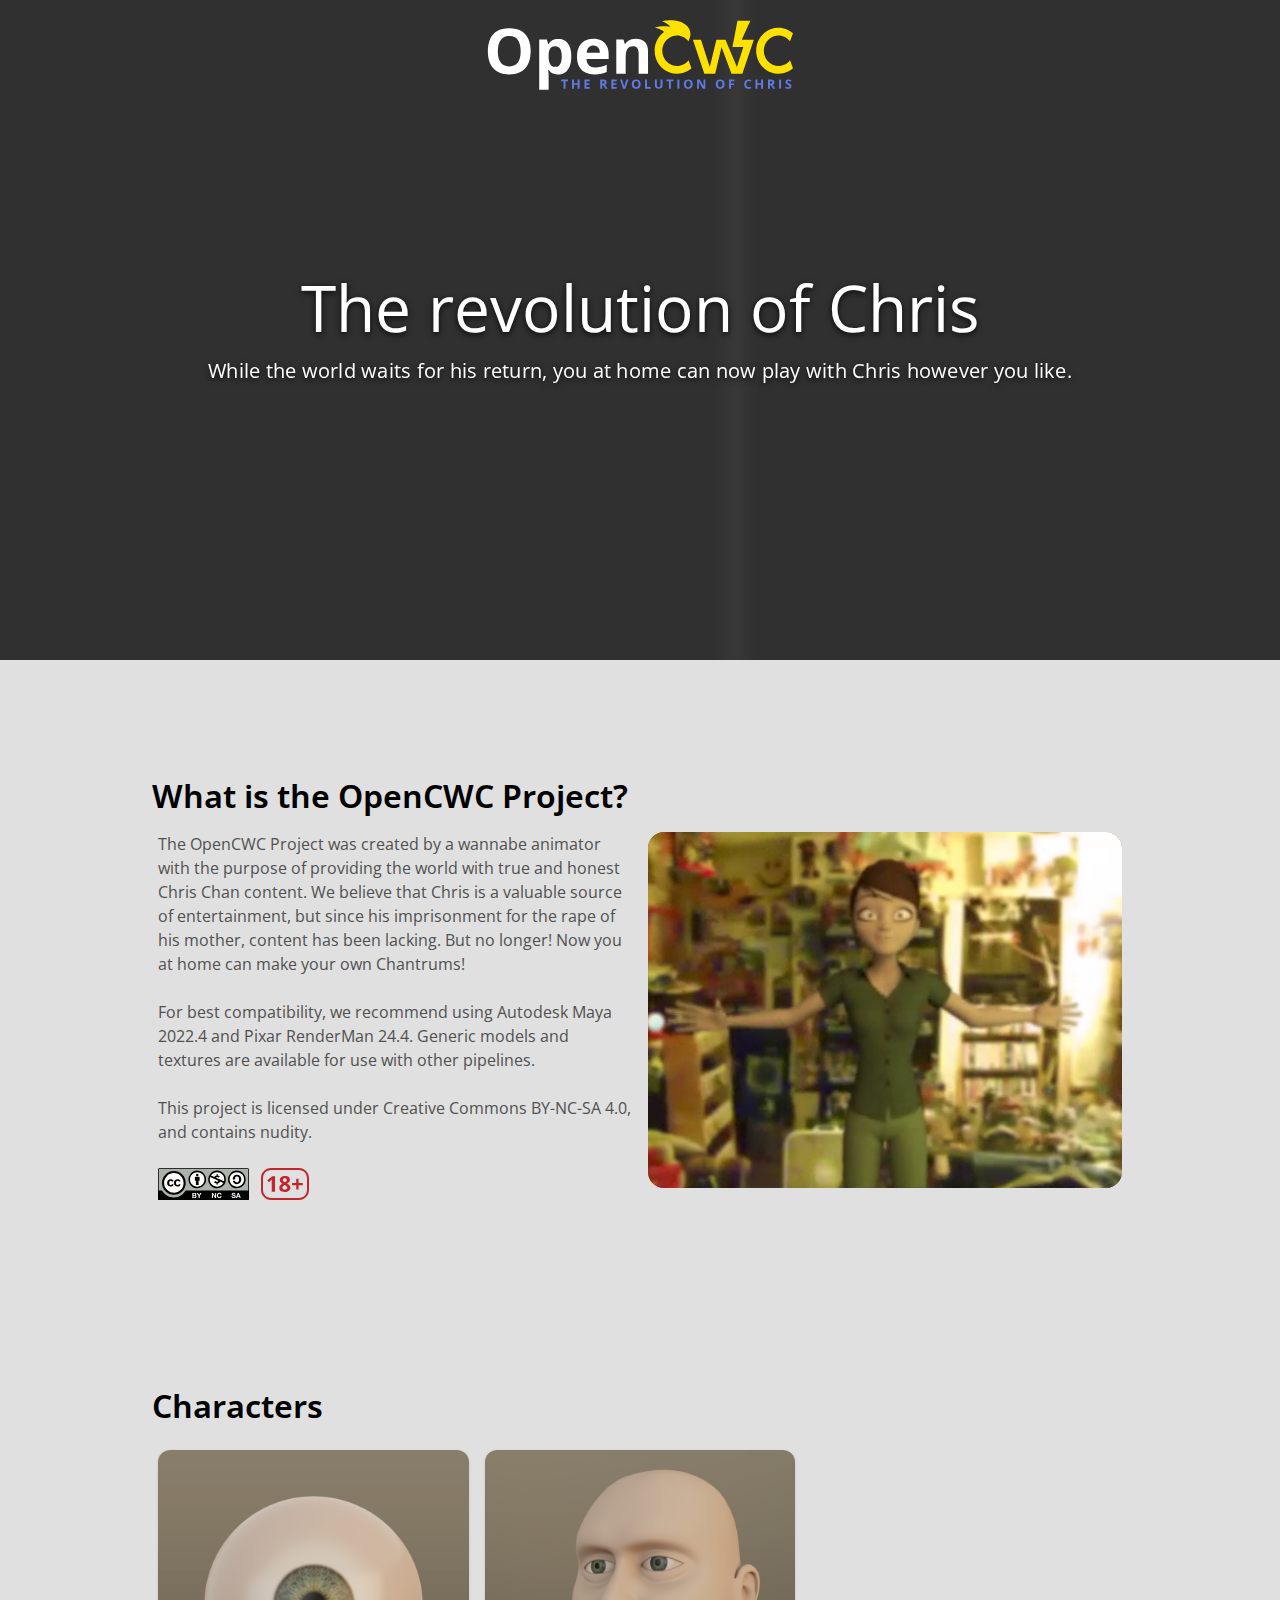
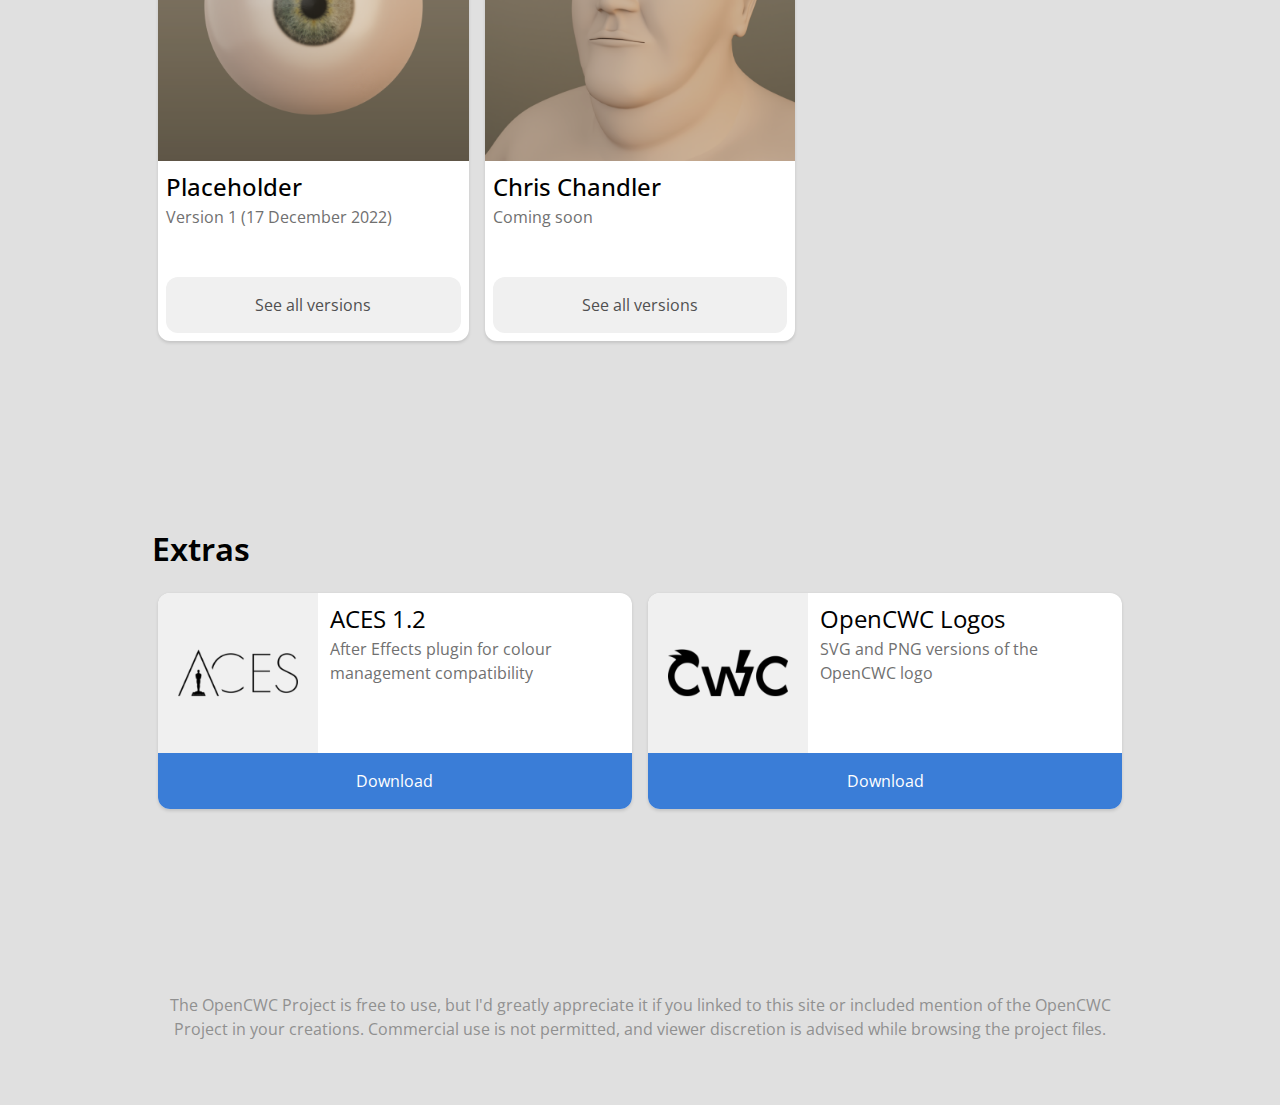
==== commit d1c189b9: "update" ====
--- a/index.html
+++ b/index.html
@@ -80,7 +80,7 @@
 						</div>
 					</div>
 					<div class="column4">
-						<div class="characterCard disabled greyscale">
+						<div class="characterCard">
 							<div class="characterCard-body">
 								<img class="characterCard-image" src="images/characters/chris.png"/>
 								<div class="characterCard-description">
@@ -157,17 +157,22 @@
 							<div class="modal-section">
 								<div class="modal-version">
 									<div style="display: flex;">
-										<span class="modal-versionName">Version 1 (17 December 2022)</span>
-										<a class="modal-versionDownload" href="files/placeholder-v1-maya.zip">
-											<img class="modal-versionDownload-icon" src="images/icons/maya.svg">
-											<span class="modal-versionDownload-text">MAYA</span>
-										</a>
-										<a class="modal-versionDownload" style="margin-left: 0px;" href="files/placeholder-v1-generic.zip">
-											<img class="modal-versionDownload-icon" src="images/icons/objects.svg">
-											<span class="modal-versionDownload-text">GENERIC</span>
-										</a>
-									</div>
-									<p class="modal-versionChangelog">- Placeholder for testing purposes</p>
+										<div class="modal-versionName">
+											<p class="modal-versionName1">Version 1</p>
+											<p class="modal-versionName2">17 December 2022</p>
+										</div>
+										<a class="modal-versionDownload" href="files/placeholder-v1-maya.zip">
+											<img class="modal-versionDownload-icon" src="images/icons/maya.svg">
+											<span class="modal-versionDownload-text">MAYA</span>
+										</a>
+										<a class="modal-versionDownload" style="margin-left: 0px;" href="files/placeholder-v1-generic.zip">
+											<img class="modal-versionDownload-icon" src="images/icons/objects.svg">
+											<span class="modal-versionDownload-text">GENERIC</span>
+										</a>
+									</div>
+									<div class="modal-versionChangelog">
+										<p style="color: #707070;">- Placeholder for testing purposes</p>
+									</div>
 								</div>
 	                        </div>
 	                    </div>
@@ -190,49 +195,64 @@
 							<div class="modal-section">
 								<div class="modal-version">
 									<div style="display: flex;">
-										<span class="modal-versionName">Version 3 (24 February 2023)</span>
-										<div class="modal-versionDownload">
-											<img class="modal-versionDownload-icon" src="images/icons/maya.svg">
-											<span class="modal-versionDownload-text">MAYA</span>
-										</div>
-										<div class="modal-versionDownload" style="margin-left: 0px;">
-											<img class="modal-versionDownload-icon" src="images/icons/objects.svg">
-											<span class="modal-versionDownload-text">GENERIC</span>
-										</div>
-									</div>
-									<p class="modal-versionChangelog">- More detailed penis rigging</p>
-									<p class="modal-versionChangelog">- Added normal map to head</p>
+										<div class="modal-versionName">
+											<p class="modal-versionName1">Version 3</p>
+											<p class="modal-versionName2">24 February 2023</p>
+										</div>
+										<a class="modal-versionDownload" href="files/placeholder-v1-maya.zip">
+											<img class="modal-versionDownload-icon" src="images/icons/maya.svg">
+											<span class="modal-versionDownload-text">MAYA</span>
+										</a>
+										<a class="modal-versionDownload" style="margin-left: 0px;" href="files/placeholder-v1-generic.zip">
+											<img class="modal-versionDownload-icon" src="images/icons/objects.svg">
+											<span class="modal-versionDownload-text">GENERIC</span>
+										</a>
+									</div>
+									<div class="modal-versionChangelog">
+										<p style="color: #707070;">- More detailed penis rigging</p>
+										<p style="color: #707070;">- Added normal map to head</p>
+									</div>
 								</div>
 								<div class="divider"></div>
 								<div class="modal-version">
 									<div style="display: flex;">
-										<span class="modal-versionName">Version 2 (17 January 2023)</span>
-										<div class="modal-versionDownload">
-											<img class="modal-versionDownload-icon" src="images/icons/maya.svg">
-											<span class="modal-versionDownload-text">MAYA</span>
-										</div>
-										<div class="modal-versionDownload" style="margin-left: 0px;">
-											<img class="modal-versionDownload-icon" src="images/icons/objects.svg">
-											<span class="modal-versionDownload-text">GENERIC</span>
-										</div>
-									</div>
-									<p class="modal-versionChangelog">- Improved the appearance of XGen hair</p>
-									<p class="modal-versionChangelog">- Added facial hair</p>
+										<div class="modal-versionName">
+											<p class="modal-versionName1">Version 2</p>
+											<p class="modal-versionName2">17 January 2023</p>
+										</div>
+										<a class="modal-versionDownload" href="files/placeholder-v1-maya.zip">
+											<img class="modal-versionDownload-icon" src="images/icons/maya.svg">
+											<span class="modal-versionDownload-text">MAYA</span>
+										</a>
+										<a class="modal-versionDownload" style="margin-left: 0px;" href="files/placeholder-v1-generic.zip">
+											<img class="modal-versionDownload-icon" src="images/icons/objects.svg">
+											<span class="modal-versionDownload-text">GENERIC</span>
+										</a>
+									</div>
+									<div class="modal-versionChangelog">
+										<p style="color: #707070;">- Improved the appearance of XGen hair</p>
+										<p style="color: #707070;">- Added facial hair</p>
+									</div>
 								</div>
 								<div class="divider"></div>
 								<div class="modal-version">
 									<div style="display: flex;">
-										<span class="modal-versionName">Version 1 (31 December 2022)</span>
-										<div class="modal-versionDownload">
-											<img class="modal-versionDownload-icon" src="images/icons/maya.svg">
-											<span class="modal-versionDownload-text">MAYA</span>
-										</div>
-										<div class="modal-versionDownload" style="margin-left: 0px;">
-											<img class="modal-versionDownload-icon" src="images/icons/objects.svg">
-											<span class="modal-versionDownload-text">GENERIC</span>
-										</div>
-									</div>
-									<p class="modal-versionChangelog">- Initial release</p>
+										<div class="modal-versionName">
+											<p class="modal-versionName1">Version 1</p>
+											<p class="modal-versionName2">31 December 2022</p>
+										</div>
+										<a class="modal-versionDownload" href="files/placeholder-v1-maya.zip">
+											<img class="modal-versionDownload-icon" src="images/icons/maya.svg">
+											<span class="modal-versionDownload-text">MAYA</span>
+										</a>
+										<a class="modal-versionDownload" style="margin-left: 0px;" href="files/placeholder-v1-generic.zip">
+											<img class="modal-versionDownload-icon" src="images/icons/objects.svg">
+											<span class="modal-versionDownload-text">GENERIC</span>
+										</a>
+									</div>
+									<div class="modal-versionChangelog">
+										<p style="color: #707070;">- Initial release</p>
+									</div>
 								</div>
 	                        </div>
 	                    </div>
--- a/styles2.css
+++ b/styles2.css
@@ -231,9 +231,10 @@
 
 
 .divider {
-	background-color: #c0c0c0;
+	background-color: #c8c8c8;
 	height: 1px;
-	margin-bottom: 1.5rem;
+	margin-top: 24px;
+	margin-bottom: 24px;
 }
 
 .section {
@@ -444,7 +445,7 @@
 	width: 5rem;
 	height: 5rem;
 	padding: 1.5rem;
-	transition: all 0.1s ease-out;
+	transition: background-color 0.1s ease-out;
 	cursor: pointer;
 }
 
@@ -460,23 +461,33 @@
 	width: 100%;
 }
 
-.modal-version {
-	margin-bottom: 2rem;
-}
-
 .modal-versionName {
-	height: 44px;
-	line-height: 44px;
+	height: 50px;
+	padding: 3px;
+	line-height: 22px;
+	overflow: hidden;
 	font-size: 1.25rem;
 	font-weight: 500;
 	color: #000000;
 }
 
+.modal-versionName1 {
+	font-size: 20px;
+	font-weight: 500;
+	color: #000000;
+}
+
+.modal-versionName2 {
+	font-size: 16px;
+	font-weight: 500;
+	color: #000000;
+}
+
 .modal-versionDownload {
-	height: 44px;
-	padding: 10px 18px 10px 18px;
+	height: 50px;
+	padding: 11px 18px 11px 18px;
+	border-radius: 12px;
 	margin-left: auto;
-	border-radius: 0.5rem;
 	transition: all 0.1s ease-out;
 	user-select: none;
 	cursor: pointer;
@@ -488,20 +499,21 @@
 }
 
 .modal-versionDownload-icon {
-	height: 24px;
+	height: 28px;
 }
 
 .modal-versionDownload-text {
 	color: #3470c1;
 	margin-left: 6px;
 	font-size: 1.1rem;
-	line-height: 24px;
+	line-height: 28px;
 	font-weight: 600;
 	padding: auto;
 	transition: all 0.1s ease-out;
 }
 
 .modal-versionChangelog {
-	color: #707070;
 	margin-left: 14px;
-}
+	margin-top: 16px;
+	padding-bottom: 8px;
+}
--- a/display2.css
+++ b/display2.css
@@ -10,6 +10,25 @@
 
 	.modal-versionDownload-text {
 		display: none;
+	}
+
+	.modal-header {
+		height: 3.5rem;
+	}
+
+	.modal-title {
+		font-size: 24px;
+		height: 3.5rem;
+		line-height: 3.5rem;
+		padding: 0;
+		padding-left: 1rem;
+		width: calc(100% - 3.5rem);
+	}
+
+	.modal-close {
+		width: 3.5rem;
+		height: 3.5rem;
+		padding: 1rem;
 	}
 }
 
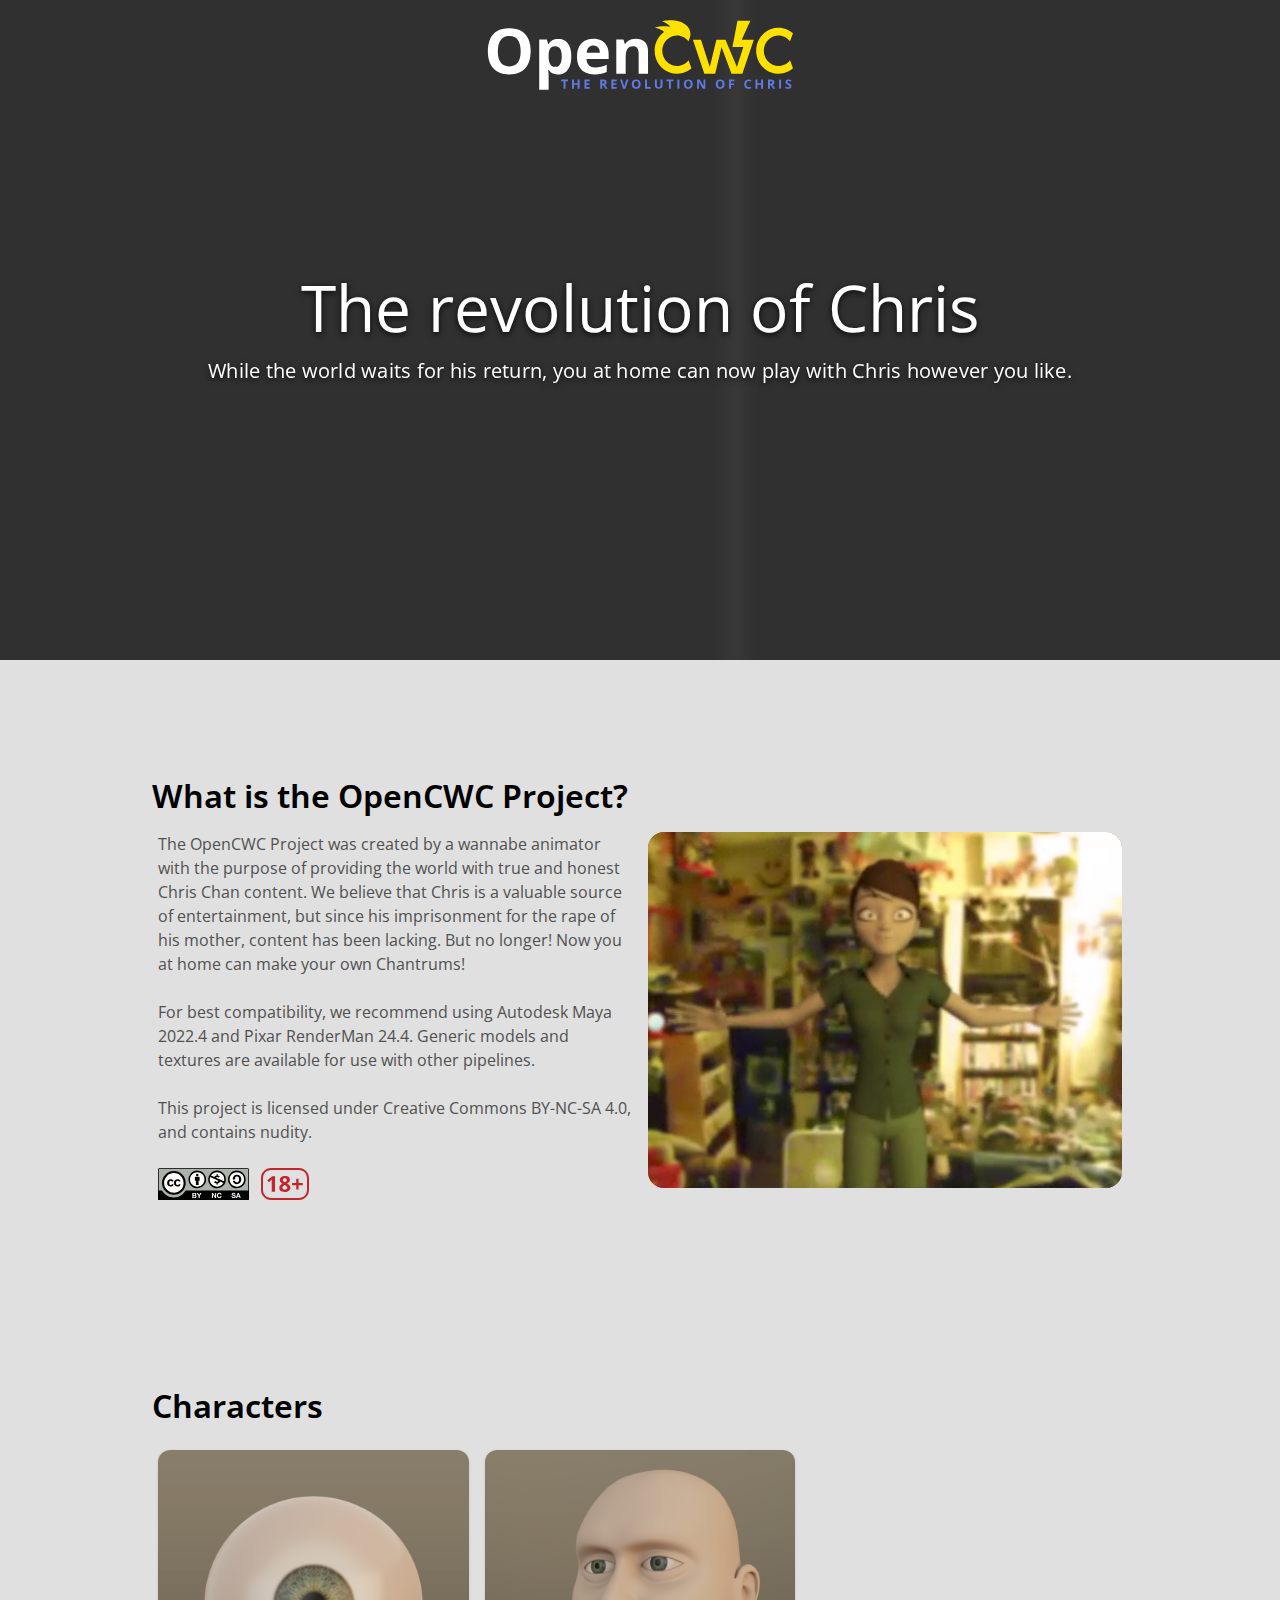
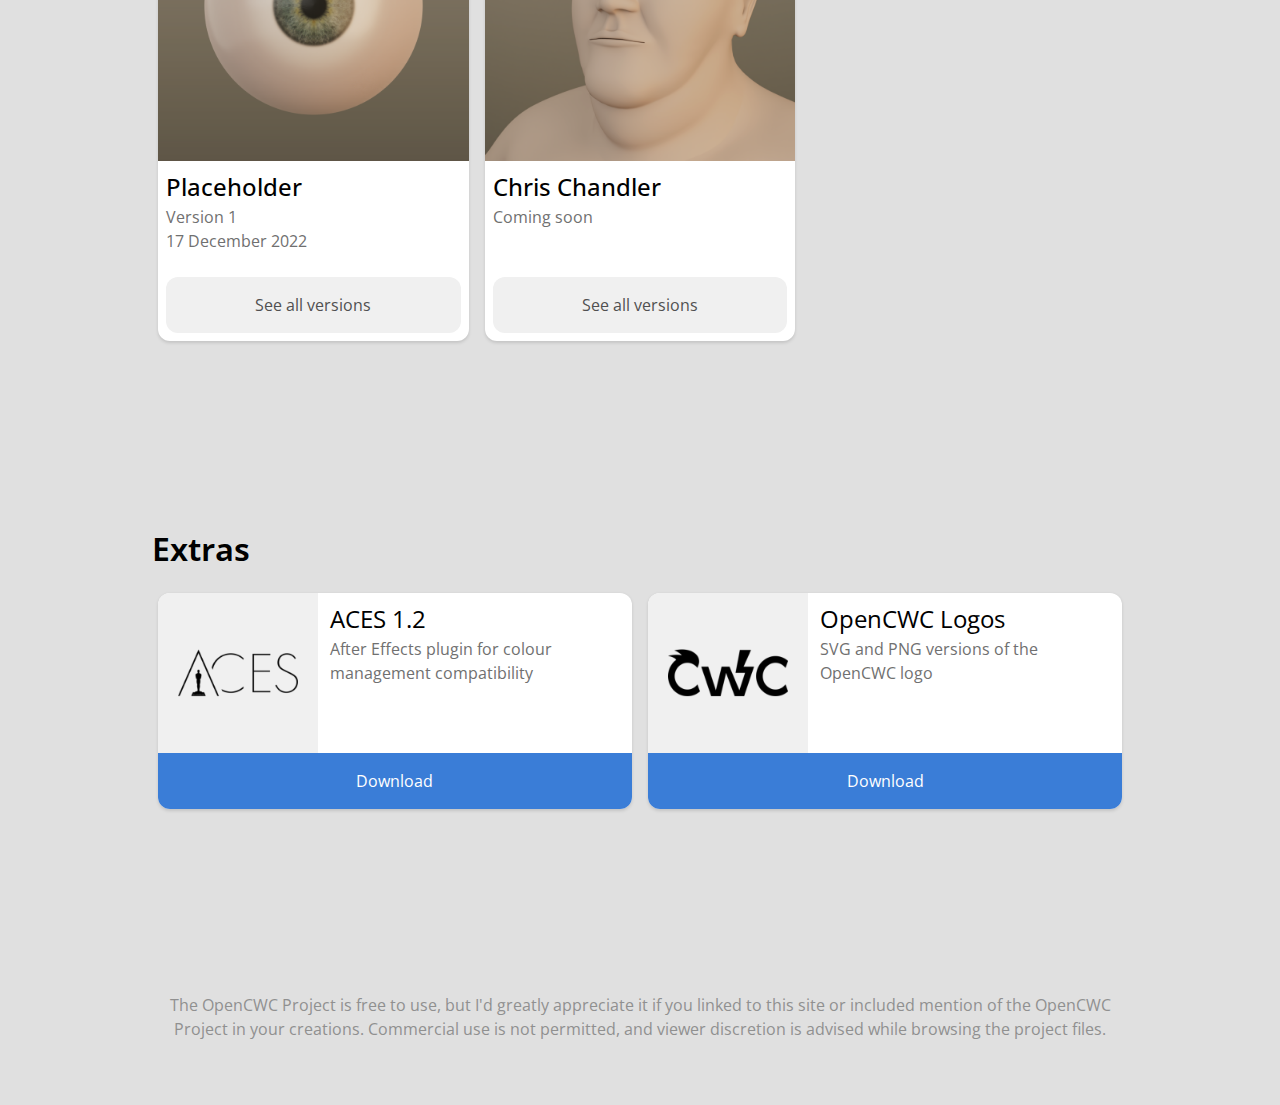
==== commit c5d049ae: "update" ====
--- a/index.html
+++ b/index.html
@@ -4,22 +4,21 @@
 	    <title>OpenCWC: The revolution of Chris</title>
 	    <meta charset="utf-8">
 	    <meta name="viewport" content="width=device-width, initial-scale=1">
-		<link rel="stylesheet" href="styles2.css">
+		<link rel="stylesheet" href="styles.css">
 	    <link rel="stylesheet" href="modal.css">
-	    <link rel="stylesheet" href="colors.css">
-	    <link rel="stylesheet" href="display2.css">
+	    <link rel="stylesheet" href="display.css">
 	    <script src="scripts.js"></script>
 	    <link rel="preconnect" href="https://fonts.googleapis.com">
 	    <link rel="preconnect" href="https://fonts.gstatic.com" crossorigin>
 	    <link href="https://fonts.googleapis.com/css2?family=Open+Sans:wght@300;400;450;500;600;650;700&display=swap" rel="stylesheet">
-		<link rel="icon" type="image/x-icon" href="favicon3.png">
+		<link rel="icon" type="image/x-icon" href="favicon.png">
     </head>
     <body onload="document.body.style.opacity='1', avatar.hidden=false">
 
 		<section id="feature">
 			<div id="featureBar">
 				<img src="images/logos/opencwc.svg"></img>
-				<a class="featureBar-link" href="docs/getting-started/introduction.html">
+				<a class="featureBar-link" href="docs/getting-started/introduction.html" style="visibility: hidden;">
 					<h5 style="color: #ffffff;">Documentation</h5>
 				</a>
 				<a class="featureBar-twitter" href="https://twitter.com/OpenCWC" target="_blank" tabindex="-1">
@@ -27,8 +26,8 @@
 				</a>
 			</div>
 			<div class="featureText">
-				<h1 style="color: #ffffff;">The revolution of Chris</h1>
-				<h2 style="color: #ffffff; letter-spacing: 0.25px; padding-left: 2rem; padding-right: 2rem;">While the world waits for his return, you at home can now play with Chris however you like.</h2>
+				<h1 class="featureText1">The revolution of Chris</h1>
+				<h2 class="featureText2">While the world waits for his return, you at home can now play with Chris however you like.</h2>
 			</div>
 		</section>
 
@@ -71,7 +70,7 @@
 								<img class="characterCard-image" src="images/characters/placeholder.png"/>
 								<div class="characterCard-description">
 									<h4 class="characterCard-title">Placeholder</h4>
-									<h5 class="characterCard-subtitle">Version 1 (17 December 2022)</h5>
+									<h5 class="characterCard-subtitle">Version 1 <br>17 December 2022</h5>
 								</div>
 							</div>
 							<div class="characterCard-button" data-bs-toggle="modal" data-bs-target="#modal0">
--- a/styles.css
+++ b/styles.css
@@ -0,0 +1,530 @@
+@charset "UTF-8";
+
+
+/* ---------- Root elements ---------- */
+
+html {
+	scroll-behavior: smooth;
+	overflow-x: hidden;
+}
+
+* {
+    font-family: 'Open Sans', sans-serif;
+    box-sizing: border-box;
+	font-weight: 400;
+	color: #505050;
+}
+
+body {
+    opacity: 100%;
+	overflow-x: hidden;
+    margin: 0;
+    min-width: 360px;
+    background-color: #e0e0e0;
+    font-family: var(--bs-font-sans-serif);
+    font-size: 1rem;
+    line-height: 1.5;
+    -webkit-text-size-adjust: 100%;
+    -webkit-tap-highlight-color: rgba(0, 0, 0, 0);
+}
+
+html {
+	height: 100%;
+	scroll-padding-top: calc(4.5rem - 1px);
+}
+
+a {
+    color: inherit;
+    text-decoration: none;
+}
+
+iframe {
+	border: 0;
+}
+
+p {
+	margin-top: 0;
+	margin-bottom: 0;
+}
+
+img {
+    user-select: none;
+    pointer-events: none;
+}
+
+span {
+	color: #505050;
+}
+
+h1 {
+	margin: 0;
+	font-size: 64px;
+}
+
+h2 {
+	margin: 0;
+	font-size: 20px;
+}
+
+h3 {
+	margin: 0;
+	font-size: 32px;
+}
+
+h4 {
+	margin: 0;
+	font-size: 24px;
+}
+
+h5 {
+	margin: 0;
+	font-size: 16px;
+}
+
+::selection {
+    background: #cdba5760;
+}
+
+.container,
+.container-fluid {
+	width: 1420px;
+	padding-right: var(--bs-gutter-x, 0.75rem);
+	padding-left: var(--bs-gutter-x, 0.75rem);
+	margin-right: auto;
+	margin-left: auto;
+}
+
+.row {
+	--bs-gutter-x: 1.5rem;
+	--bs-gutter-y: 0;
+	display: flex;
+	flex-wrap: wrap;
+	margin-top: calc(var(--bs-gutter-y) * -1);
+	margin-right: calc(var(--bs-gutter-x) * -.10);
+	margin-left: calc(var(--bs-gutter-x) * -.10);
+}
+
+
+/* ---------- Colours ---------- */
+
+.txt-white {
+	color: #ffffff;
+}
+
+.txt-grey {
+	color: #909090;
+}
+
+.txt-black {
+	color: #202020;
+}
+
+
+/* ---------- Feature ---------- */
+
+#feature {
+	height: 110px;
+	z-index: 10;
+	top: 0px;
+	display: flex;
+	flex-direction: column;
+}
+
+#featureBar {
+	height: 110px;
+	z-index: 10;
+    transition: all 0.1s ease-out;
+	display: flex;
+}
+
+.featureBar-link {
+    height: 60px;
+	margin: 25px;
+	padding: 12px 18px 12px 18px;
+	line-height: 36px;
+	border-radius: 1rem;
+	background-color: #ffe10000;
+    user-select: none;
+	opacity: 0.5;
+	margin-left: auto;
+	color: #ffffff;
+    transition: all 0.1s ease-out;
+	display: flex;
+}
+
+.featureBar-link:hover {
+	opacity: 1;
+	background-color: #ffe10040;
+}
+
+.featureBar-twitter {
+    width: 60px;
+    height: 60px;
+	margin: 25px;
+	margin-left: 0px;
+	padding: 12px;
+	border-radius: 1rem;
+	background-color: #ffe10000;
+    user-select: none;
+	opacity: 0.5;
+    transition: all 0.1s ease-out;
+	display: flex;
+}
+
+.featureBar-twitter:hover {
+	opacity: 1;
+	background-color: #ffe10040;
+}
+
+.featureText {
+	text-shadow: 0rem 0.1rem 0.4rem #000000d0;
+	z-index: 10;
+	margin-top: 150px;
+	text-align: center;
+	width: 100%;
+	height: 640px;
+}
+
+.featureText1 {
+	color: #ffffff;
+}
+
+.featureText2 {
+	color: #ffffff;
+	letter-spacing: 0.25px;
+	padding-left: 2rem;
+	padding-right: 2rem;
+}
+
+#featureContent {
+	width: 100vw;
+	height: 550px;
+	z-index: -1;
+	position: sticky;
+	top: 110px;
+	display: flex;
+	flex-direction: column;
+}
+
+#featureContent-video {
+	width: 100vw;
+	min-width: 150rem;
+	align-self: center;
+	height: 650px;
+	position: absolute;
+	overflow: hidden;
+	filter: blur(8px);
+	transform: scaleX(1.2) scaleY(1.5);
+	background-color: #303030;
+	background-attachment: fixed;
+	background-repeat: no-repeat;
+	background-size: cover;
+}
+
+
+
+
+
+
+
+
+
+
+
+
+
+
+
+
+
+
+
+
+
+.divider {
+	background-color: #c8c8c8;
+	height: 1px;
+	margin-top: 24px;
+	margin-bottom: 24px;
+}
+
+.section {
+	padding-top: 7rem;
+	padding-bottom: 4rem;
+	background-color: #e0e0e0;
+}
+
+.sectionHeading {
+	margin-bottom: 12px;
+	color: #000000;
+	font-weight: 650;
+}
+
+.bodySVG {
+	height: 32px;
+	margin-right: 8px;
+}
+
+.bodyImage {
+	margin: 0;
+	width: 100%;
+	height: auto;
+	border-radius: 1rem;
+}
+
+.characterCard {
+	padding-bottom: 8px;
+	background-color: #ffffff;
+	border-radius: 0.75rem;
+	box-shadow: 0rem 0.1rem 0.2rem #00000020;
+}
+
+.characterCard-image {
+	width: 100%;
+	height: auto;
+	border-radius: 0.75rem 0.75rem 0 0;
+}
+
+.characterCard-body {
+	display: flex;
+	flex-direction: column;
+}
+
+.characterCard-description {
+	width: 100%;
+}
+
+.characterCard-title {
+	font-weight: 500;
+	margin: 8px 8px 0 8px;
+	color: #000000;
+}
+
+.characterCard-subtitle {
+	height: 64px;
+	margin: 0 8px 8px 8px;
+	color: #707070;
+}
+
+.characterCard-button {
+	margin-left: 8px;
+	margin-right: 8px;
+	height: 3.5rem;
+	background-color: #f0f0f0;
+	border-radius: 0.75rem;
+	text-align: center;
+	user-select: none;
+	cursor: pointer;
+	line-height: 3.5rem;
+	color: #404040;
+	transition: 0.1s ease-out;
+}
+
+.characterCard-button:hover {
+	background-color: #e0e0e0;
+}
+
+
+
+
+
+
+
+
+
+
+
+.extraCard {
+	padding-bottom: 8px;
+	padding: 0px;
+	background-color: #ffffff;
+	border-radius: 0.75rem;
+	box-shadow: 0rem 0.1rem 0.2rem #00000020;
+}
+
+.extraCard-image {
+	background-color: #f0f0f0;
+	width: 10rem;
+	height: 10rem;
+	border-radius: 0.75rem 0 0 0;
+}
+
+.extraCard-body {
+	display: flex;
+	flex-direction: row;
+	width: 100%;
+}
+
+.extraCard-description {
+	width: 100%;
+}
+
+.extraCard-title {
+	margin: 8px 12px 0 12px;
+	color: #000000;
+}
+
+.extraCard-subtitle {
+	height: 64px;
+	margin: 0 12px 12px 12px;
+	color: #707070;
+}
+
+.extraCard-button {
+	margin: 0px;
+	height: 3.5rem;
+	background-color: #3a7dd7;
+	border-radius: 0 0 0.75rem 0.75rem;
+	text-align: center;
+	user-select: none;
+	cursor: pointer;
+	line-height: 3.5rem;
+	color: #404040;
+	transition: 0.1s ease-out;
+}
+
+.extraCard-button:hover {
+	background-color: #3068b0;
+}
+
+
+
+
+
+.column2 {
+	width: 50%;
+	padding: 8px;
+	flex: 0 0 auto;
+}
+
+.column3 {
+	width: 33.33%;
+	padding: 8px;
+	flex: 0 0 auto;
+}
+
+.column4 {
+	width: 25%;
+	padding: 8px;
+	flex: 0 0 auto;
+}
+
+.column2-paragraph {
+	width: 60%;
+	padding-left: 8px;
+	padding-right: 8px;
+}
+
+.column2-media {
+	width: 40%;
+	padding-left: 8px;
+	padding-right: 8px;
+}
+
+.disabled {
+	opacity: 50%;
+	pointer-events: none;
+	user-select: none;
+}
+
+.greyscale {
+	filter: saturate(0);
+}
+
+
+/* ---------- Modal ---------- */
+
+.modal-header {
+	background-color: #e0e0e0;
+	border-radius: 1rem 1rem 0 0;
+	display: flex;
+	width: 100%;
+	height: 5rem;
+}
+
+.modal-title {
+	color: #000000;
+	font-size: 32px;
+	font-weight: 650;
+	width: calc(100% - 5rem);
+	height: 5rem;
+	display: flex;
+	padding: 1rem;
+}
+
+.modal-close {
+	width: 5rem;
+	height: 5rem;
+	padding: 1.5rem;
+	transition: background-color 0.1s ease-out;
+	cursor: pointer;
+}
+
+.modal-close:hover {
+	border-radius: 0 1rem 0 0;
+	background-color: #d0d0d0;
+}
+
+.modal-section {
+	background-color: #f0f0f0;
+	border-radius: 0 0 1rem 1rem;
+	padding: 1rem;
+	width: 100%;
+}
+
+.modal-versionName {
+	height: 50px;
+	padding: 3px;
+	line-height: 22px;
+	overflow: hidden;
+	font-size: 1.25rem;
+	font-weight: 500;
+	color: #000000;
+}
+
+.modal-versionName1 {
+	font-size: 20px;
+	font-weight: 500;
+	color: #000000;
+}
+
+.modal-versionName2 {
+	font-size: 16px;
+	font-weight: 500;
+	color: #000000;
+}
+
+.modal-versionDownload {
+	height: 50px;
+	padding: 11px 18px 11px 18px;
+	border-radius: 12px;
+	margin-left: auto;
+	transition: all 0.1s ease-out;
+	user-select: none;
+	cursor: pointer;
+	display: flex;
+}
+
+.modal-versionDownload:hover {
+	background-color: #3470c130;
+}
+
+.modal-versionDownload-icon {
+	height: 28px;
+}
+
+.modal-versionDownload-text {
+	color: #3470c1;
+	margin-left: 6px;
+	font-size: 1.1rem;
+	line-height: 28px;
+	font-weight: 600;
+	padding: auto;
+	transition: all 0.1s ease-out;
+}
+
+.modal-versionChangelog {
+	margin-left: 14px;
+	margin-top: 16px;
+	padding-bottom: 8px;
+}
--- a/modal.css
+++ b/modal.css
@@ -39,25 +39,6 @@
 
 .modal.modal-static .modal-dialog {
 	transform: scale(1.02);
-}
-
-.modal-dialog-scrollable {
-	height: calc(100% - 1rem);
-}
-
-.modal-dialog-scrollable .modal-content {
-	max-height: 100%;
-	overflow: hidden;
-}
-
-.modal-dialog-scrollable .modal-body {
-	overflow-y: auto;
-}
-
-.modal-dialog-centered {
-	display: flex;
-	align-items: center;
-	min-height: calc(100% - 1rem);
 }
 
 .modal-container {
@@ -112,69 +93,3 @@
 .fade:not(.show) {
 	opacity: 0;
 }
-
-.btn-close {
-	margin-left: auto;
-	width: 3rem;
-	height: 3rem;
-	color: #000;
-	border: 0;
-	border-radius: 0.67rem;
-	opacity: 0.5;
-	transition: all 0.1s ease-out;
-}
-
-.btn-close:hover {
-	background-color: #00000030;
-	color: #000;
-	text-decoration: none;
-	cursor: pointer;
-}
-
-.btn-close:focus {
-	outline: 0;
-	box-shadow: 0 0 0 0.25rem rgba(26, 188, 156, 0.25);
-	opacity: 1;
-}
-
-.btn-close:disabled, .btn-close.disabled {
-	pointer-events: none;
-	-webkit-user-select: none;
-	-moz-user-select: none;
-	-ms-user-select: none;
-	user-select: none;
-	opacity: 0.25;
-}
-
-.btn-primary {
-	color: #fff;
-	background-color: #1abc9c;
-	border-color: #1abc9c;
-}
-
-.btn-primary:hover {
-	color: #fff;
-	background-color: #16a085;
-	border-color: #15967d;
-}
-
-.btn {
-	display: inline-block;
-	font-weight: 400;
-	line-height: 1.5;
-	color: #212529;
-	text-align: center;
-	text-decoration: none;
-	vertical-align: middle;
-	cursor: pointer;
-	-webkit-user-select: none;
-	-moz-user-select: none;
-	-ms-user-select: none;
-	user-select: none;
-	background-color: transparent;
-	border: 0.125rem solid transparent;
-	padding: 0.375rem 0.75rem;
-	font-size: 1rem;
-	border-radius: 0.5rem;
-	transition: color 0.15s ease-in-out, background-color 0.15s ease-in-out, border-color 0.15s ease-in-out, box-shadow 0.15s ease-in-out;
-}
--- a/display.css
+++ b/display.css
@@ -0,0 +1,177 @@
+@charset "UTF-8";
+
+
+/* ---------- Mobile view ---------- */
+
+@media (max-width: 650px) {
+	.modal-versionDownload {
+		padding: 10px;
+	}
+
+	.modal-versionDownload-text {
+		display: none;
+	}
+
+	.modal-header {
+		height: 3.5rem;
+	}
+
+	.modal-title {
+		font-size: 24px;
+		height: 3.5rem;
+		line-height: 3.5rem;
+		padding: 0;
+		padding-left: 1rem;
+		width: calc(100% - 3.5rem);
+	}
+
+	.modal-close {
+		width: 3.5rem;
+		height: 3.5rem;
+		padding: 1rem;
+	}
+}
+
+@media (max-width: 1000px) {
+	h1 {
+		font-size: 38px;
+	}
+
+	h2 {
+		font-size: 14px;
+	}
+
+	h3 {
+		font-size: 26px;
+	}
+
+	.modal-dialog {
+		width: 100%;
+		margin: 0px;
+		padding: 16px;
+	}
+
+	#feature {
+		height: 50px;
+		z-index: 10;
+		top: 0px;
+		display: flex;
+		flex-direction: column;
+	}
+
+	#featureBar {
+		height: 80px;
+	}
+
+	.featureBar-link {
+		display: none;
+	    height: 60px;
+		margin: 5px;
+		margin-left: auto;
+	}
+
+	.featureBar-twitter {
+	    height: 60px;
+		margin: 10px;
+		margin-left: auto;
+	}
+
+	.featureText {
+		margin-top: 70px;
+	}
+
+	#featureContent {
+		height: 300px;
+	}
+
+	#featureContent-video {
+		height: 275px;
+		min-width: 80rem;
+		top: -65px;
+	}
+
+	.characterCard {
+		padding: 0px;
+	}
+
+	.characterCard-image {
+		width: 10rem;
+		height: 10rem;
+		border-radius: 0.75rem 0 0 0;
+	}
+
+	.characterCard-body {
+		flex-direction: row;
+		width: 100%;
+	}
+
+	.characterCard-title {
+		margin: 8px 12px 0 12px;
+	}
+
+	.characterCard-subtitle {
+		margin: 0 12px 12px 12px;
+	}
+
+	.characterCard-button {
+		margin: 0px;
+		border-radius: 0 0 0.75rem 0.75rem;
+	}
+
+	.container,
+	.container-fluid {
+		width: 100%;
+	}
+
+	.column2 {
+		width: 100%;
+	}
+
+	.column3 {
+		width: 100%;
+	}
+
+	.column4 {
+		width: 100%;
+	}
+
+	.column2-paragraph {
+		width: 100%;
+	}
+
+	.column2-media {
+		width: 0%;
+	}
+
+	.section {
+		padding-top: 3rem;
+		padding-bottom: 1rem;
+	}
+}
+
+@media (min-width: 1000.01px) and (max-width: 1420px) {
+	.container,
+	.container-fluid {
+		width: 1000px;
+	}
+
+	.column2 {
+		width: 50%;
+	}
+
+	.column3 {
+		width: 100%;
+	}
+
+	.column4 {
+		width: 33.33%;
+	}
+
+	.column2-paragraph {
+		width: 50%;
+	}
+
+	.column2-media {
+		width: 50%;
+	}
+}
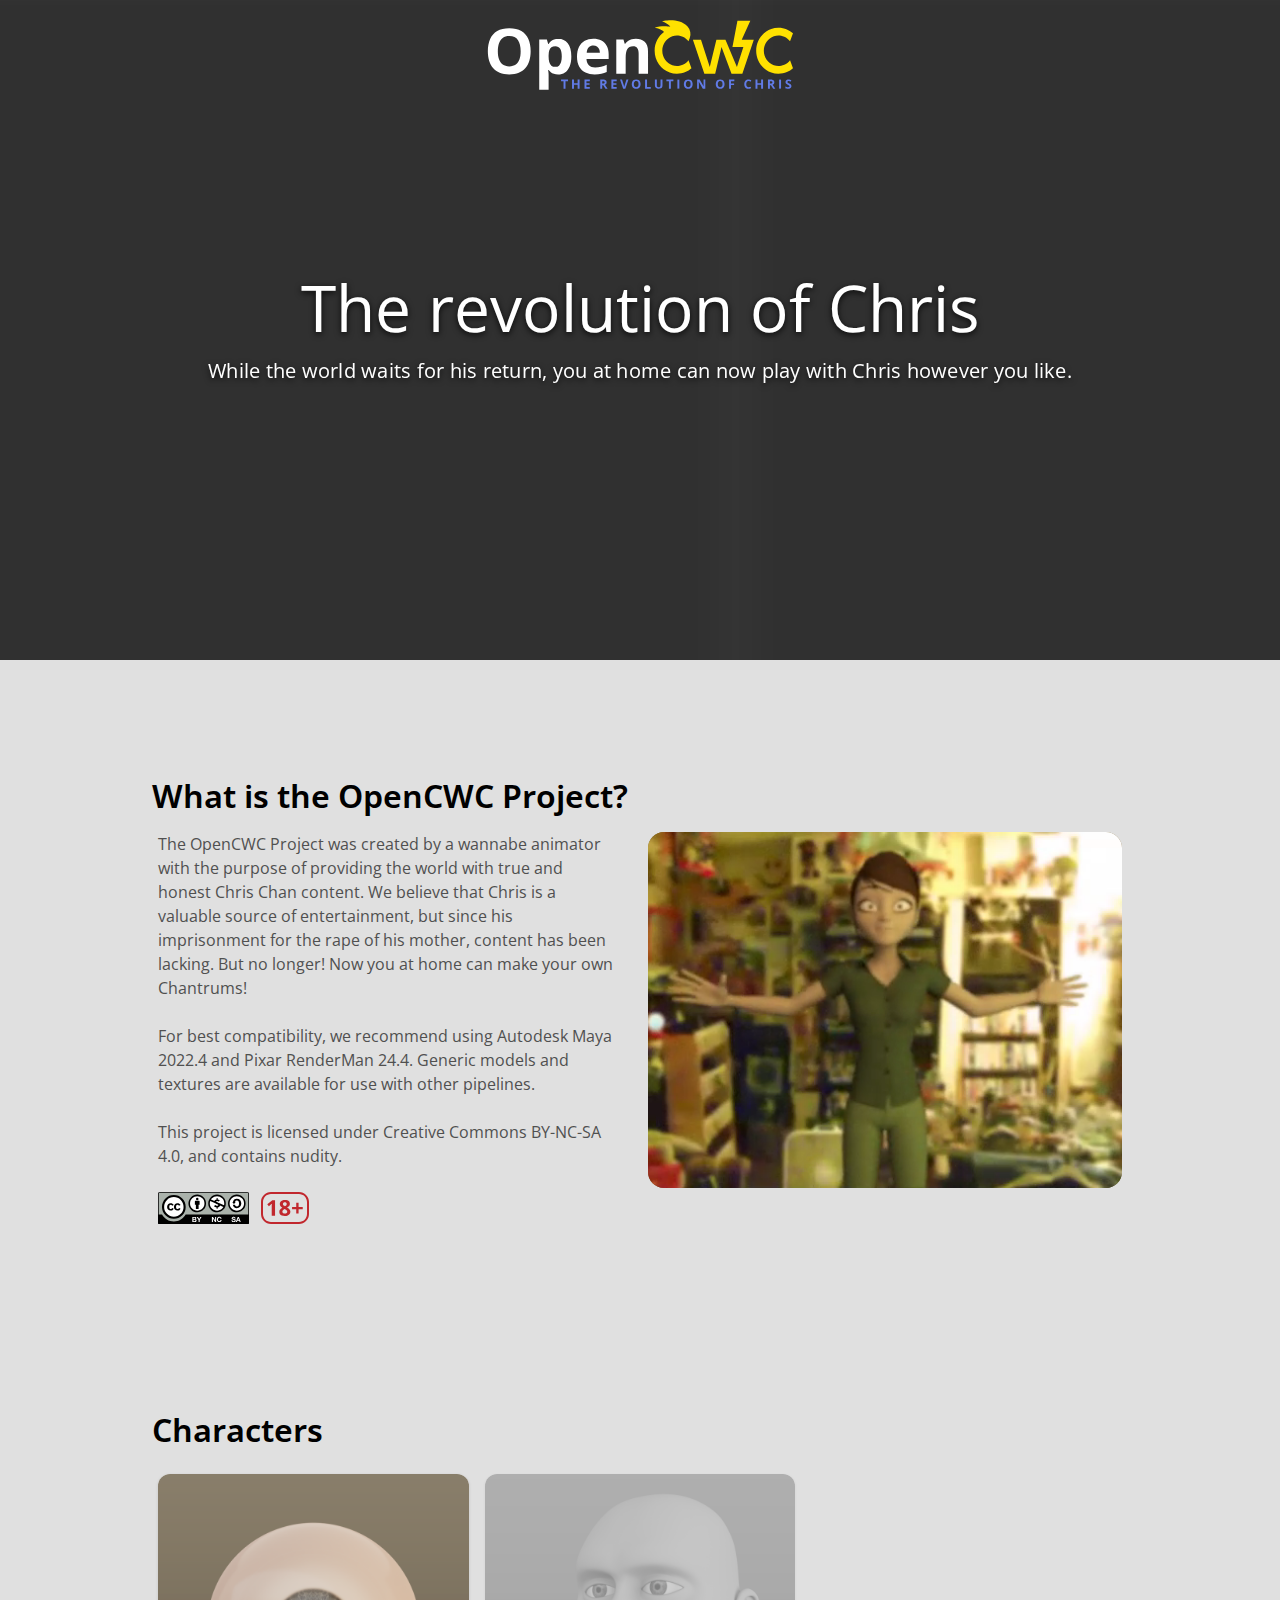
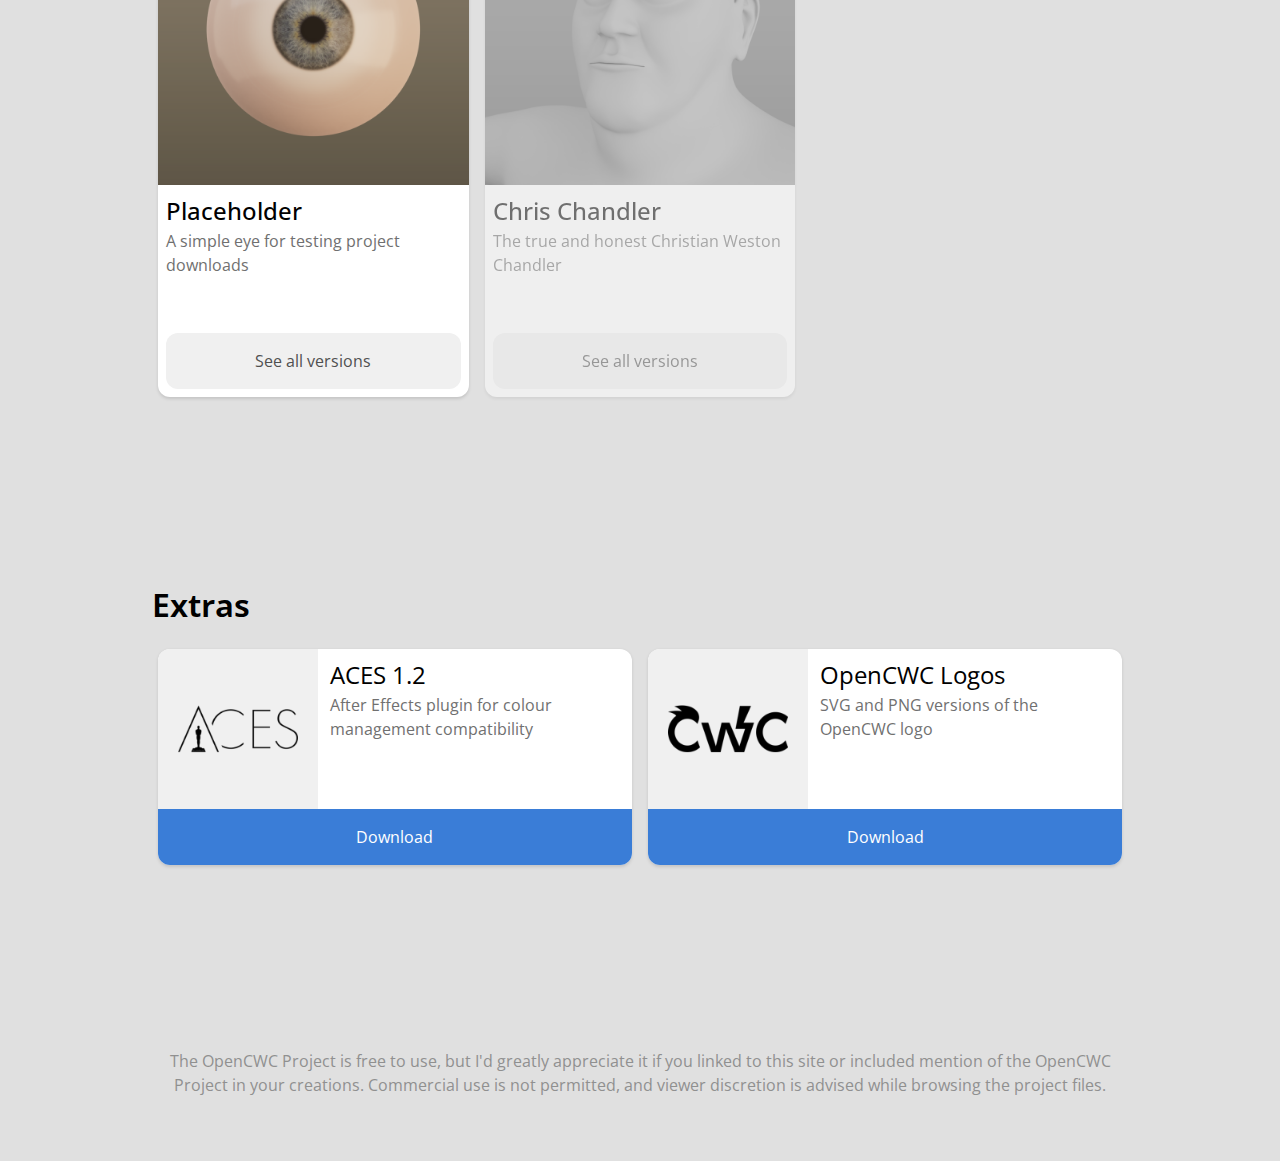
==== commit 6caa647e: "update" ====
--- a/index.html
+++ b/index.html
@@ -18,8 +18,8 @@
 		<section id="feature">
 			<div id="featureBar">
 				<img src="images/logos/opencwc.svg"></img>
-				<a class="featureBar-link" href="docs/getting-started/introduction.html" style="visibility: hidden;">
-					<h5 style="color: #ffffff;">Documentation</h5>
+				<a class="featureBar-link" href="docs/getting-started.html">
+					<p style="color: #ffffff;">Documentation</p>
 				</a>
 				<a class="featureBar-twitter" href="https://twitter.com/OpenCWC" target="_blank" tabindex="-1">
 					<img src="images/logos/twitter.svg"/>
@@ -40,13 +40,13 @@
 				<h3 class="sectionHeading">What is the OpenCWC Project?</h3>
 	            <div class="row">
 					<div class="column2-paragraph">
-						<h5>
+						<p>
 							The OpenCWC Project was created by a wannabe animator with the purpose of providing the world with true and honest Chris Chan content. We believe that Chris is a valuable source of entertainment, but since his imprisonment for the rape of his mother, content has been lacking. But no longer! Now you at home can make your own Chantrums!
 							<br><br>
 							For best compatibility, we recommend using Autodesk Maya 2022.4 and Pixar RenderMan 24.4. Generic models and textures are available for use with other pipelines.
 							<br><br>
 							This project is licensed under Creative Commons BY-NC-SA 4.0, and contains nudity.
-						</h5>
+						</p>
 						<br>
 						<img class="bodySVG" src="images/icons/cc.svg"/>
 	                    <img class="bodySVG" src="images/icons/restricted.svg"/>
@@ -70,7 +70,7 @@
 								<img class="characterCard-image" src="images/characters/placeholder.png"/>
 								<div class="characterCard-description">
 									<h4 class="characterCard-title">Placeholder</h4>
-									<h5 class="characterCard-subtitle">Version 1 <br>17 December 2022</h5>
+									<h5 class="characterCard-subtitle">A simple eye for testing project downloads</h5>
 								</div>
 							</div>
 							<div class="characterCard-button" data-bs-toggle="modal" data-bs-target="#modal0">
@@ -79,12 +79,12 @@
 						</div>
 					</div>
 					<div class="column4">
-						<div class="characterCard">
+						<div class="characterCard disabled greyscale">
 							<div class="characterCard-body">
 								<img class="characterCard-image" src="images/characters/chris.png"/>
 								<div class="characterCard-description">
 									<h4 class="characterCard-title">Chris Chandler</h4>
-									<h5 class="characterCard-subtitle">Coming soon</h5>
+									<h5 class="characterCard-subtitle">The true and honest Christian Weston Chandler</h5>
 								</div>
 							</div>
 							<div class="characterCard-button" data-bs-toggle="modal" data-bs-target="#modal1">
@@ -137,7 +137,7 @@
 	    </section>
 
 		<section class="section">
-			<div class="container" style="text-align: center; max-width: 70rem;">
+			<div class="container" style="text-align: center;">
 				<h5 style="color: #909090;">The OpenCWC Project is free to use, but I'd greatly appreciate it if you linked to this site or included mention of the OpenCWC Project in your creations. Commercial use is not permitted, and viewer discretion is advised while browsing the project files.</h5>
 	        </div>
 	    </section>
--- a/styles.css
+++ b/styles.css
@@ -13,6 +13,10 @@
     box-sizing: border-box;
 	font-weight: 400;
 	color: #505050;
+}
+
+b {
+	font-weight: 650;
 }
 
 body {
@@ -211,9 +215,9 @@
 	min-width: 150rem;
 	align-self: center;
 	height: 650px;
-	position: absolute;
+	position: fixed;
 	overflow: hidden;
-	filter: blur(8px);
+	filter: blur(16px);
 	transform: scaleX(1.2) scaleY(1.5);
 	background-color: #303030;
 	background-attachment: fixed;
@@ -244,8 +248,8 @@
 .divider {
 	background-color: #c8c8c8;
 	height: 1px;
-	margin-top: 24px;
-	margin-bottom: 24px;
+	margin-top: 32px;
+	margin-bottom: 16px;
 }
 
 .section {
@@ -301,7 +305,7 @@
 }
 
 .characterCard-subtitle {
-	height: 64px;
+	height: 96px;
 	margin: 0 8px 8px 8px;
 	color: #707070;
 }
@@ -412,7 +416,7 @@
 .column2-paragraph {
 	width: 60%;
 	padding-left: 8px;
-	padding-right: 8px;
+	padding-right: 24px;
 }
 
 .column2-media {
@@ -439,29 +443,31 @@
 	border-radius: 1rem 1rem 0 0;
 	display: flex;
 	width: 100%;
-	height: 5rem;
+	height: 4rem;
 }
 
 .modal-title {
 	color: #000000;
 	font-size: 32px;
 	font-weight: 650;
-	width: calc(100% - 5rem);
-	height: 5rem;
-	display: flex;
-	padding: 1rem;
+	width: calc(100% - 3rem);
+	height: 4rem;
+	line-height: 4rem;
+	display: flex;
+	padding: 0.5rem 0.5rem 0.5rem 1rem;
 }
 
 .modal-close {
-	width: 5rem;
-	height: 5rem;
-	padding: 1.5rem;
+	margin: 0.5rem;
+	width: 3rem;
+	height: 3rem;
+	padding: 0.75rem;
+	border-radius: 100rem;
 	transition: background-color 0.1s ease-out;
 	cursor: pointer;
 }
 
 .modal-close:hover {
-	border-radius: 0 1rem 0 0;
 	background-color: #d0d0d0;
 }
 
@@ -483,13 +489,13 @@
 }
 
 .modal-versionName1 {
-	font-size: 20px;
+	font-size: 22px;
 	font-weight: 500;
 	color: #000000;
 }
 
 .modal-versionName2 {
-	font-size: 16px;
+	font-size: 14px;
 	font-weight: 500;
 	color: #000000;
 }
@@ -497,7 +503,7 @@
 .modal-versionDownload {
 	height: 50px;
 	padding: 11px 18px 11px 18px;
-	border-radius: 12px;
+	border-radius: 8px;
 	margin-left: auto;
 	transition: all 0.1s ease-out;
 	user-select: none;
@@ -525,6 +531,6 @@
 
 .modal-versionChangelog {
 	margin-left: 14px;
-	margin-top: 16px;
+	margin-top: 8px;
 	padding-bottom: 8px;
 }
--- a/modal.css
+++ b/modal.css
@@ -26,9 +26,9 @@
 	display: inline-block;
 	margin-top: 3rem;
 	margin-bottom: 3rem;
+	margin-left: calc(50vw - 400px);
 	margin-right: 1rem;
 	width: 800px;
-	margin-left: calc(50vw - 400px);
 	display: block;
 	flex-direction: column;
 }
@@ -49,7 +49,7 @@
 	position: relative;
 	display: flex;
 	flex-direction: column;
-	min-height: calc(100vh - 6rem);;
+	min-height: calc(100vh - 6rem);
 	width: 100%;
 	background-color: #f0f0f0;
 	background-clip: padding-box;
@@ -65,7 +65,7 @@
 	z-index: 900;
 	width: 100vw;
 	height: 100vh;
-	background-color: #d2d6e0;
+	background-color: #c5c9d6;
 }
 
 .modal-backdrop.fade {
--- a/display.css
+++ b/display.css
@@ -2,6 +2,12 @@
 
 
 /* ---------- Mobile view ---------- */
+
+@media (max-width: 1025px) {
+	.modal-dialog {
+		transition: all 0.25s ease-out;
+	}
+}
 
 @media (max-width: 650px) {
 	.modal-versionDownload {
@@ -10,25 +16,6 @@
 
 	.modal-versionDownload-text {
 		display: none;
-	}
-
-	.modal-header {
-		height: 3.5rem;
-	}
-
-	.modal-title {
-		font-size: 24px;
-		height: 3.5rem;
-		line-height: 3.5rem;
-		padding: 0;
-		padding-left: 1rem;
-		width: calc(100% - 3.5rem);
-	}
-
-	.modal-close {
-		width: 3.5rem;
-		height: 3.5rem;
-		padding: 1rem;
 	}
 }
 
@@ -49,6 +36,10 @@
 		width: 100%;
 		margin: 0px;
 		padding: 16px;
+	}
+
+	.modal-content {
+		min-height: calc(100vh - 2rem);
 	}
 
 	#feature {
@@ -85,9 +76,9 @@
 	}
 
 	#featureContent-video {
-		height: 275px;
+		height: 325px;
 		min-width: 80rem;
-		top: -65px;
+		top: 25px;
 	}
 
 	.characterCard {
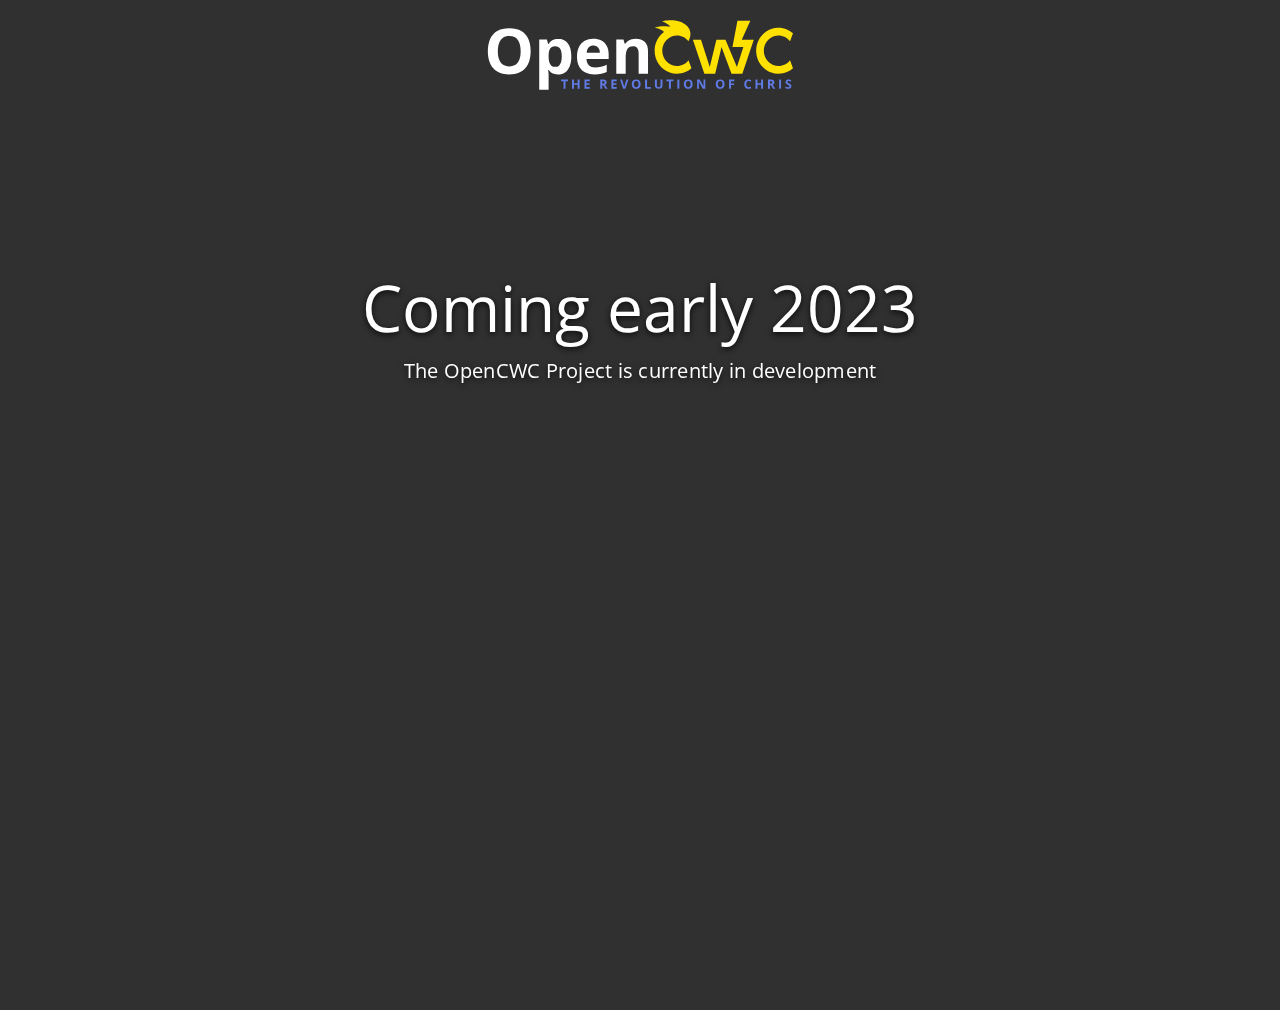
==== commit 94056646: "temp live website" ====
--- a/index.html
+++ b/index.html
@@ -18,7 +18,7 @@
 		<section id="feature">
 			<div id="featureBar">
 				<img src="images/logos/opencwc.svg"></img>
-				<a class="featureBar-link" href="docs/getting-started.html">
+				<a class="featureBar-link" href="docs/getting-started.html" style="visibility: hidden;">
 					<p style="color: #ffffff;">Documentation</p>
 				</a>
 				<a class="featureBar-twitter" href="https://twitter.com/OpenCWC" target="_blank" tabindex="-1">
@@ -26,8 +26,8 @@
 				</a>
 			</div>
 			<div class="featureText">
-				<h1 class="featureText1">The revolution of Chris</h1>
-				<h2 class="featureText2">While the world waits for his return, you at home can now play with Chris however you like.</h2>
+				<h1 class="featureText1">Coming early 2023</h1>
+				<h2 class="featureText2">The OpenCWC Project is currently in development</h2>
 			</div>
 		</section>
 
@@ -35,231 +35,6 @@
 			<img id="featureContent-video" src="images/banner.gif">
 		</section>
 
-		<section class="section">
-			<div class="container">
-				<h3 class="sectionHeading">What is the OpenCWC Project?</h3>
-	            <div class="row">
-					<div class="column2-paragraph">
-						<p>
-							The OpenCWC Project was created by a wannabe animator with the purpose of providing the world with true and honest Chris Chan content. We believe that Chris is a valuable source of entertainment, but since his imprisonment for the rape of his mother, content has been lacking. But no longer! Now you at home can make your own Chantrums!
-							<br><br>
-							For best compatibility, we recommend using Autodesk Maya 2022.4 and Pixar RenderMan 24.4. Generic models and textures are available for use with other pipelines.
-							<br><br>
-							This project is licensed under Creative Commons BY-NC-SA 4.0, and contains nudity.
-						</p>
-						<br>
-						<img class="bodySVG" src="images/icons/cc.svg"/>
-	                    <img class="bodySVG" src="images/icons/restricted.svg"/>
-					</div>
-					<div class="column2-media">
-						<video class="bodyImage" style="background-color: #867446;" width="320" height="240" autoplay muted loop tabindex="-1">
-							<source src="images/mery3.mp4" type="video/mp4">
-						</video>
-					</div>
-	            </div>
-	        </div>
-	    </section>
-
-		<section class="section">
-			<div class="container">
-				<h3 class="sectionHeading">Characters</h3>
-	            <div class="row">
-					<div class="column4">
-						<div class="characterCard">
-							<div class="characterCard-body">
-								<img class="characterCard-image" src="images/characters/placeholder.png"/>
-								<div class="characterCard-description">
-									<h4 class="characterCard-title">Placeholder</h4>
-									<h5 class="characterCard-subtitle">A simple eye for testing project downloads</h5>
-								</div>
-							</div>
-							<div class="characterCard-button" data-bs-toggle="modal" data-bs-target="#modal0">
-								<h5>See all versions</h5>
-							</div>
-						</div>
-					</div>
-					<div class="column4">
-						<div class="characterCard disabled greyscale">
-							<div class="characterCard-body">
-								<img class="characterCard-image" src="images/characters/chris.png"/>
-								<div class="characterCard-description">
-									<h4 class="characterCard-title">Chris Chandler</h4>
-									<h5 class="characterCard-subtitle">The true and honest Christian Weston Chandler</h5>
-								</div>
-							</div>
-							<div class="characterCard-button" data-bs-toggle="modal" data-bs-target="#modal1">
-								<h5>See all versions</h5>
-							</div>
-						</div>
-					</div>
-	            </div>
-	        </div>
-	    </section>
-
-		<section class="section">
-			<div class="container">
-				<h3 class="sectionHeading">Extras</h3>
-	            <div class="row">
-					<div class="column2">
-						<div class="extraCard">
-							<div class="extraCard-body">
-								<img class="extraCard-image" src="images/aces.png"/>
-								<div class="extraCard-description">
-									<h4 class="extraCard-title">ACES 1.2</h4>
-									<h5 class="extraCard-subtitle">After Effects plugin for colour management compatibility</h5>
-								</div>
-							</div>
-							<a href="files/aces.zip" tabindex="-1" style="margin-top: auto; margin-bottom: 0px;">
-								<div class="extraCard-button">
-									<h5 style="color: #ffffff;">Download</h5>
-								</div>
-							</a>
-						</div>
-					</div>
-					<div class="column2">
-						<div class="extraCard">
-							<div class="extraCard-body">
-								<img class="extraCard-image" src="images/cwc.png"/>
-								<div class="extraCard-description">
-									<h4 class="extraCard-title">OpenCWC Logos</h4>
-									<h5 class="extraCard-subtitle">SVG and PNG versions of the OpenCWC logo</h5>
-								</div>
-							</div>
-							<a href="files/opencwc-branding.zip" tabindex="-1" style="margin-top: auto; margin-bottom: 0px;">
-								<div class="extraCard-button">
-									<h5 style="color: #ffffff;">Download</h5>
-								</div>
-							</a>
-						</div>
-					</div>
-				</div>
-			</div>
-	    </section>
-
-		<section class="section">
-			<div class="container" style="text-align: center;">
-				<h5 style="color: #909090;">The OpenCWC Project is free to use, but I'd greatly appreciate it if you linked to this site or included mention of the OpenCWC Project in your creations. Commercial use is not permitted, and viewer discretion is advised while browsing the project files.</h5>
-	        </div>
-	    </section>
-
-		<div id="modal0" class="portfolio-modal modal fade">
-	        <div class="modal-dialog modal-xl">
-	            <div class="modal-content">
-	                <div class="modal-body">
-	                    <div class="modal-container">
-							<div class="modal-header">
-								<h3 class="modal-title">Placeholder</h3>
-								<div class="modal-close" type="button" data-bs-dismiss="modal">
-									<img src="images/icons/close.svg">
-								</div>
-							</div>
-							<div class="modal-section">
-								<div class="modal-version">
-									<div style="display: flex;">
-										<div class="modal-versionName">
-											<p class="modal-versionName1">Version 1</p>
-											<p class="modal-versionName2">17 December 2022</p>
-										</div>
-										<a class="modal-versionDownload" href="files/placeholder-v1-maya.zip">
-											<img class="modal-versionDownload-icon" src="images/icons/maya.svg">
-											<span class="modal-versionDownload-text">MAYA</span>
-										</a>
-										<a class="modal-versionDownload" style="margin-left: 0px;" href="files/placeholder-v1-generic.zip">
-											<img class="modal-versionDownload-icon" src="images/icons/objects.svg">
-											<span class="modal-versionDownload-text">GENERIC</span>
-										</a>
-									</div>
-									<div class="modal-versionChangelog">
-										<p style="color: #707070;">- Placeholder for testing purposes</p>
-									</div>
-								</div>
-	                        </div>
-	                    </div>
-	                </div>
-	            </div>
-	        </div>
-	    </div>
-
-		<div id="modal1" class="portfolio-modal modal fade">
-	        <div class="modal-dialog modal-xl">
-	            <div class="modal-content">
-	                <div class="modal-body">
-	                    <div class="modal-container">
-							<div class="modal-header">
-								<h3 class="modal-title">Chris Chandler</h3>
-								<div class="modal-close" type="button" data-bs-dismiss="modal">
-									<img src="images/icons/close.svg">
-								</div>
-							</div>
-							<div class="modal-section">
-								<div class="modal-version">
-									<div style="display: flex;">
-										<div class="modal-versionName">
-											<p class="modal-versionName1">Version 3</p>
-											<p class="modal-versionName2">24 February 2023</p>
-										</div>
-										<a class="modal-versionDownload" href="files/placeholder-v1-maya.zip">
-											<img class="modal-versionDownload-icon" src="images/icons/maya.svg">
-											<span class="modal-versionDownload-text">MAYA</span>
-										</a>
-										<a class="modal-versionDownload" style="margin-left: 0px;" href="files/placeholder-v1-generic.zip">
-											<img class="modal-versionDownload-icon" src="images/icons/objects.svg">
-											<span class="modal-versionDownload-text">GENERIC</span>
-										</a>
-									</div>
-									<div class="modal-versionChangelog">
-										<p style="color: #707070;">- More detailed penis rigging</p>
-										<p style="color: #707070;">- Added normal map to head</p>
-									</div>
-								</div>
-								<div class="divider"></div>
-								<div class="modal-version">
-									<div style="display: flex;">
-										<div class="modal-versionName">
-											<p class="modal-versionName1">Version 2</p>
-											<p class="modal-versionName2">17 January 2023</p>
-										</div>
-										<a class="modal-versionDownload" href="files/placeholder-v1-maya.zip">
-											<img class="modal-versionDownload-icon" src="images/icons/maya.svg">
-											<span class="modal-versionDownload-text">MAYA</span>
-										</a>
-										<a class="modal-versionDownload" style="margin-left: 0px;" href="files/placeholder-v1-generic.zip">
-											<img class="modal-versionDownload-icon" src="images/icons/objects.svg">
-											<span class="modal-versionDownload-text">GENERIC</span>
-										</a>
-									</div>
-									<div class="modal-versionChangelog">
-										<p style="color: #707070;">- Improved the appearance of XGen hair</p>
-										<p style="color: #707070;">- Added facial hair</p>
-									</div>
-								</div>
-								<div class="divider"></div>
-								<div class="modal-version">
-									<div style="display: flex;">
-										<div class="modal-versionName">
-											<p class="modal-versionName1">Version 1</p>
-											<p class="modal-versionName2">31 December 2022</p>
-										</div>
-										<a class="modal-versionDownload" href="files/placeholder-v1-maya.zip">
-											<img class="modal-versionDownload-icon" src="images/icons/maya.svg">
-											<span class="modal-versionDownload-text">MAYA</span>
-										</a>
-										<a class="modal-versionDownload" style="margin-left: 0px;" href="files/placeholder-v1-generic.zip">
-											<img class="modal-versionDownload-icon" src="images/icons/objects.svg">
-											<span class="modal-versionDownload-text">GENERIC</span>
-										</a>
-									</div>
-									<div class="modal-versionChangelog">
-										<p style="color: #707070;">- Initial release</p>
-									</div>
-								</div>
-	                        </div>
-	                    </div>
-	                </div>
-	            </div>
-	        </div>
-	    </div>
-
 	    <!-- Bootstrap core JS-->
 	    <script src="https://cdn.jsdelivr.net/npm/bootstrap@5.1.3/dist/js/bootstrap.bundle.min.js"></script>
 
--- a/styles.css
+++ b/styles.css
@@ -5,6 +5,7 @@
 
 html {
 	scroll-behavior: smooth;
+	overflow: hidden;
 	overflow-x: hidden;
 }
 
@@ -202,7 +203,7 @@
 
 #featureContent {
 	width: 100vw;
-	height: 550px;
+	height: 100vh;
 	z-index: -1;
 	position: sticky;
 	top: 110px;
@@ -212,9 +213,9 @@
 
 #featureContent-video {
 	width: 100vw;
-	min-width: 150rem;
+	min-width: 250rem;
 	align-self: center;
-	height: 650px;
+	height: 100vh;
 	position: fixed;
 	overflow: hidden;
 	filter: blur(16px);
@@ -246,7 +247,7 @@
 
 
 .divider {
-	background-color: #c8c8c8;
+	background-color: #d0d0d0;
 	height: 1px;
 	margin-top: 32px;
 	margin-bottom: 16px;
@@ -286,6 +287,7 @@
 .characterCard-image {
 	width: 100%;
 	height: auto;
+	background-image: linear-gradient(to bottom, #8f8376 , #736557);
 	border-radius: 0.75rem 0.75rem 0 0;
 }
 
@@ -439,7 +441,7 @@
 /* ---------- Modal ---------- */
 
 .modal-header {
-	background-color: #e0e0e0;
+	background-color: #f0f0f0;
 	border-radius: 1rem 1rem 0 0;
 	display: flex;
 	width: 100%;
@@ -449,7 +451,7 @@
 .modal-title {
 	color: #000000;
 	font-size: 32px;
-	font-weight: 650;
+	font-weight: 600;
 	width: calc(100% - 3rem);
 	height: 4rem;
 	line-height: 4rem;
@@ -472,7 +474,6 @@
 }
 
 .modal-section {
-	background-color: #f0f0f0;
 	border-radius: 0 0 1rem 1rem;
 	padding: 1rem;
 	width: 100%;
--- a/modal.css
+++ b/modal.css
@@ -51,7 +51,7 @@
 	flex-direction: column;
 	min-height: calc(100vh - 6rem);
 	width: 100%;
-	background-color: #f0f0f0;
+	background-color: #ffffff;
 	background-clip: padding-box;
 	border-radius: 1rem;
 	box-shadow: 0rem 0.2rem 1rem #00000040;
--- a/display.css
+++ b/display.css
@@ -71,6 +71,8 @@
 		margin-top: 70px;
 	}
 
+	/*
+
 	#featureContent {
 		height: 300px;
 	}
@@ -80,6 +82,8 @@
 		min-width: 80rem;
 		top: 25px;
 	}
+
+	*/
 
 	.characterCard {
 		padding: 0px;
